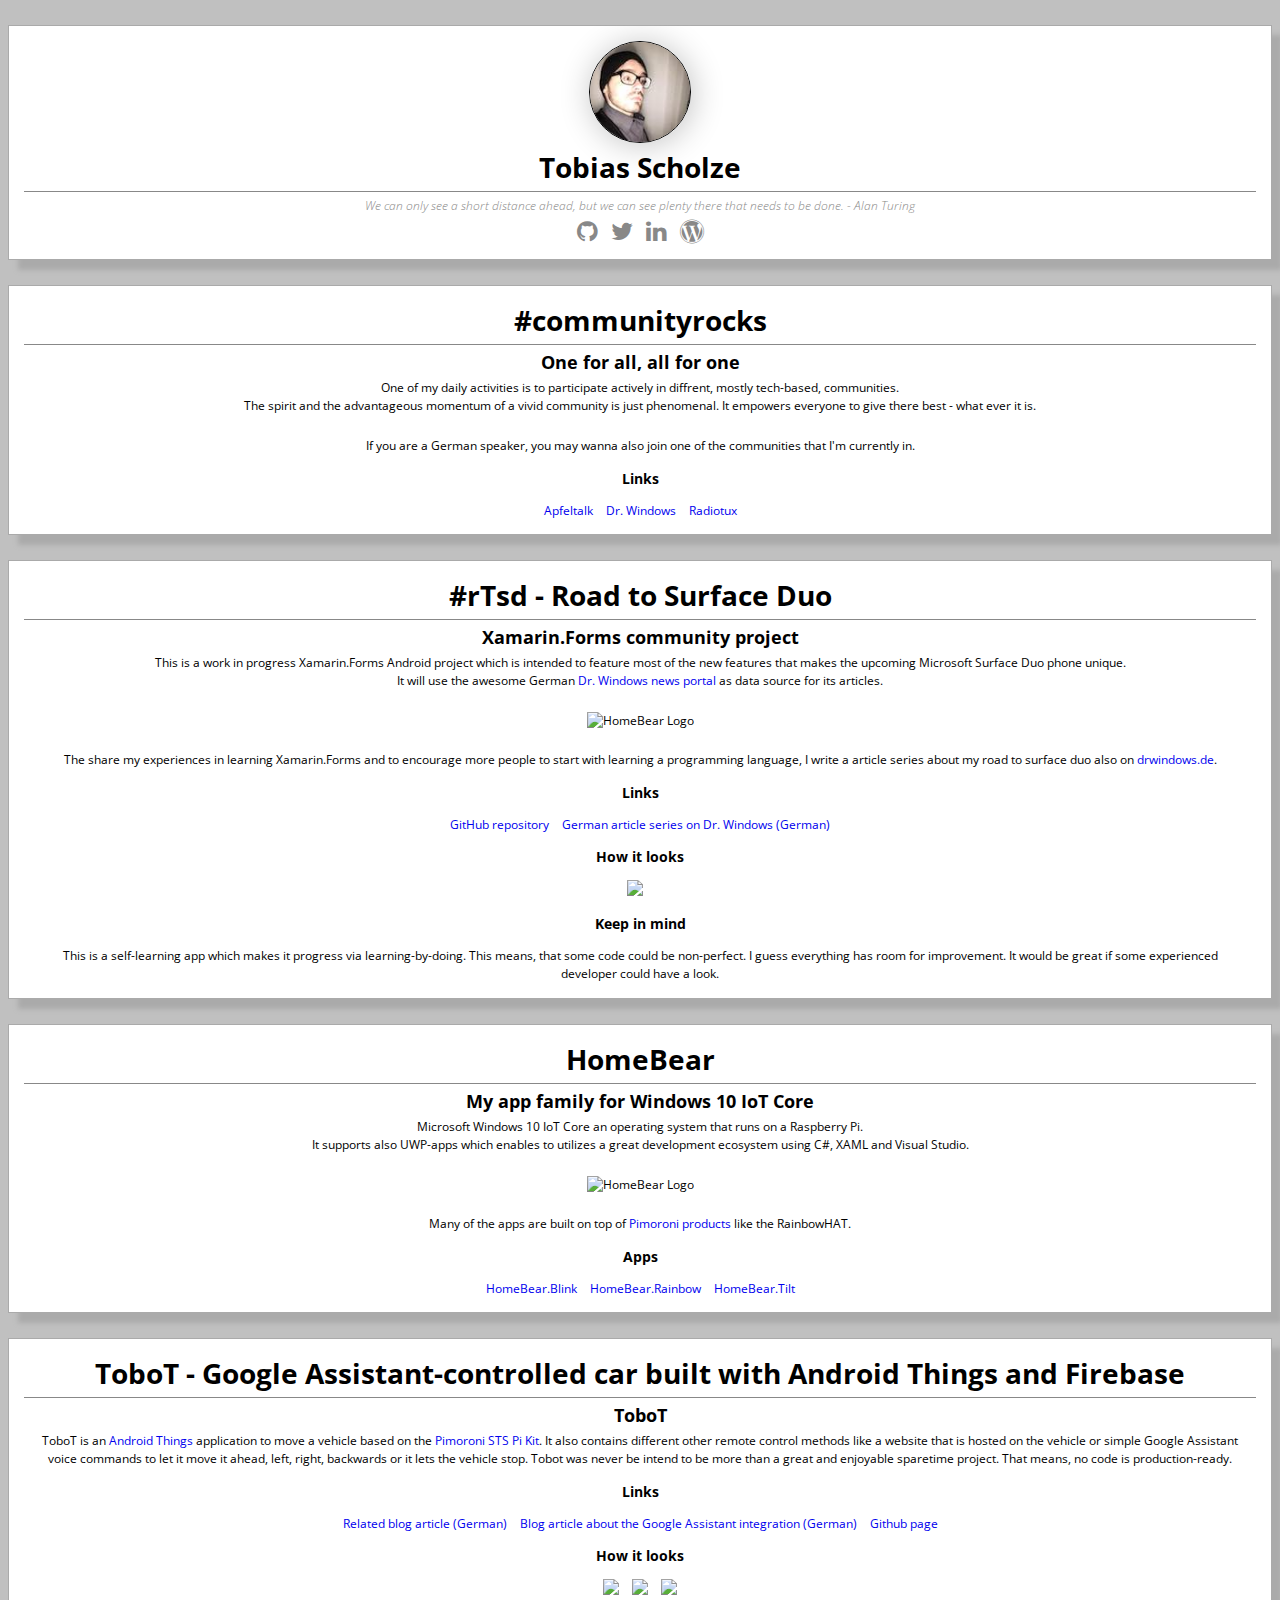
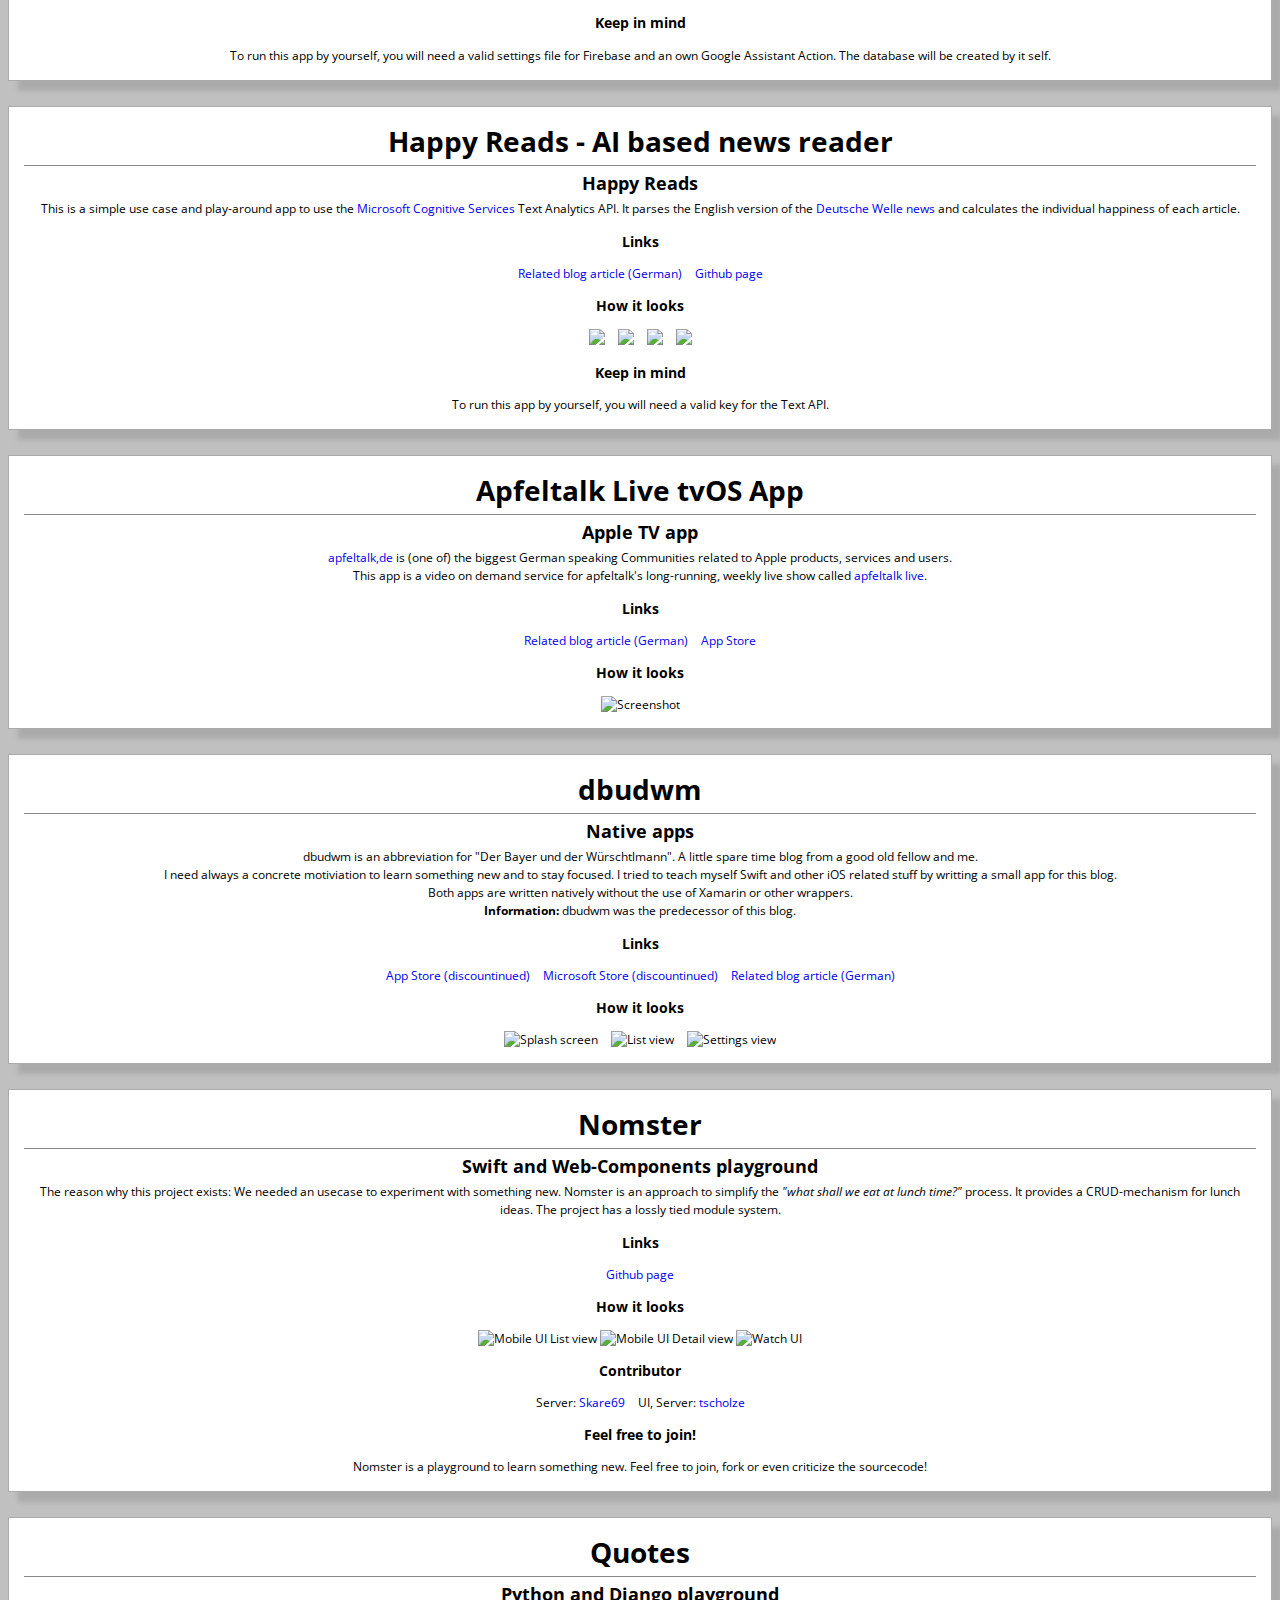
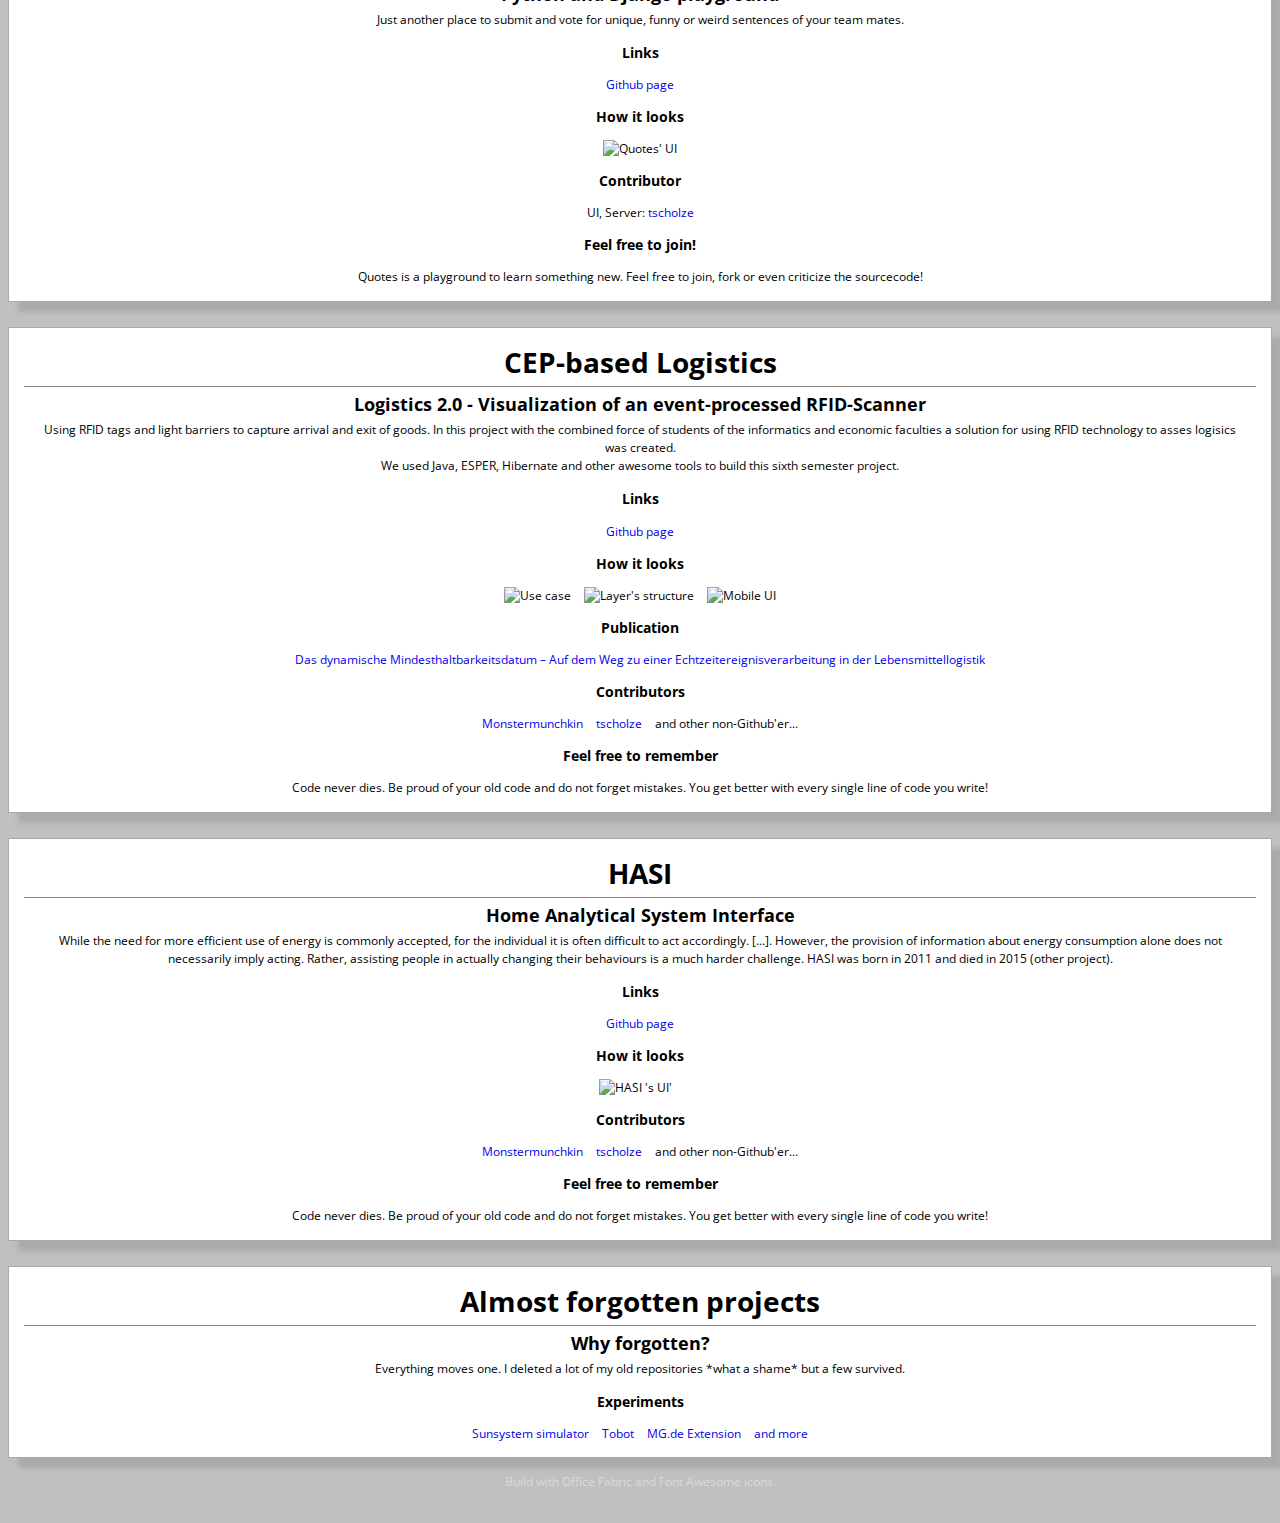
==== index.html @ fb3099be "Updated page with new projects" ====
<!DOCTYPE html>
<html lang="en">

<head>
	<meta charset="utf-8">
	<meta name="viewport" content="width=device-width">
	<meta name="description" content="Github landing page, Tobias Scholze">
	<meta name="author" content="Tobias Scholze">

	<link rel="stylesheet"
		href="https://static2.sharepointonline.com/files/fabric/office-ui-fabric-core/7.3.0/css/fabric.min.css">
	<link rel="stylesheet" href="css/font-awesome.min.css">
	<link rel="stylesheet" href="css/screen.css" />

	<title>Tobias Scholze</title>
</head>

<body>
	<div class="ms-Grid">
		<div class="ms-Grid-col ms-sm0 ms-md0 ms-lg2  ms-xl3 ms-xxl4"></div>

		<div class="ms-Grid-col ms-sm12 ms-md12 ms-lg8  ms-xl6  ms-xxl4 content-wrapper">
			<div class="card">
				<header>
					<img src="avatar.jpg" title="Tobias Scholze" alt="Tobias Scholze" />
					<h1>Tobias Scholze</h1>
					<p class="quote">We can only see a short distance ahead, but we can see plenty there that needs to
						be done. - Alan
						Turing</p>
				</header>

				<content>
					<ul>
						<li>
							<a target="_blank" href="https://github.com/tscholze" title="Github: tscholze"
								alt="Github: tscholze"><i class="fa fa-github fa-2x"></i></a>
						</li>
						<li>
							<a target="_blank" href="https://twitter.com/tobonaut" title="Twitter: @tobonaut"
								alt="Twitter: @tobonaut"><i class="fa fa-twitter fa-2x"></i></a>
						</li>
						<li>
							<a target="_blank" href="https://www.linkedin.com/in/tobias-scholze-4301b5187/"
								title="LinkedIn: Tobias Scholze" alt="Xing: Tobias Scholze"><i
									class="fa fa-linkedin fa-2x"></i></a>
						</li>
						<li>
							<a target="_blank" href="https://tscholze.uber.space" title="German Blog"
								alt="German Blog"><i class="fa fa-wordpress fa-2x"></i></a>
						</li>
					</ul>
				</content>
			</div>

			<div class="card">
				<header>
					<h1>#communityrocks</h1>
				</header>

				<content>
					<h2>One for all, all for one</h2>
					<p>One of my daily activities is to participate actively in diffrent, mostly tech-based,
						communities.</p>
					<p>The spirit and the advantageous momentum of a vivid community is just phenomenal. It empowers
						everyone to give
						there
						best - what ever it is.</p>
					<br />
					<p>If you are a German speaker, you may wanna also join one of the communities that I'm currently
						in.</p>

					<h3>Links</h3>
					<ul>
						<li>
							<a target="_blank" href="https://www.apfeltalk.de" title="Apfeltalk">Apfeltalk</a>
						</li>
						<li>
							<a target="_blank" href="http://drwindows.de" title="drwindows.de">Dr. Windows</a>
						</li>
						<li>
							<a target="_blank" href="http://radiotux.de" title="Radiotux">Radiotux</a>
						</li>
					</ul>
				</content>
			</div>

			<div class="card">
				<header>
					<h1>#rTsd - Road to Surface Duo</h1>
				</header>

				<content>
					<h2>Xamarin.Forms community project</h2>
					<p>This is a work in progress Xamarin.Forms Android project which is intended to feature most of the
						new features that makes the upcoming Microsoft Surface Duo phone unique.</p>
					<p>It will use the awesome German <a title="Dr. Windows" alt="Dr. Windows"
							href="https://www.drwindows.de/news/">Dr. Windows news portal</a> as data source for its
						articles.</p>
					<br />
					<center>
						<img src="https://github.com/tscholze/xamarin-road-to-surface-duo/raw/master/docs/logo-small.png"
							title="HomeBear Logo" width="200" />
					</center>
					<br />
					<p>The share my experiences in learning Xamarin.Forms and to encourage more people to start with
						learning a programming language, I write a article series about my road to surface duo also on
						<a title="Dr. Windows" alt="Dr. Windows"
							href="https://www.drwindows.de/news/?lang=de&s=rtsd&submit=">drwindows.de</a>.</p>

					<h3>Links</h3>
					<ul>
						<li>
							<a target="_blank" href="https://github.com/tscholze/xamarin-road-to-surface-duo"
								title="GitHub repository">GitHub repository</a>
						</li>
						<li>
							<a target="_blank" href="https://www.drwindows.de/news/?lang=de&s=rtsd&submit="
								title="German article series on Dr. Windows">German article series on Dr. Windows
								(German)</a>
						</li>
					</ul>


					<h3>How it looks</h3>
					<ul>
						<li>
							<a target="_blank"
								href="https://github.com/tscholze/xamarin-road-to-surface-duo/blob/master/docs/ui-app.png?raw=true">
								<img src="https://github.com/tscholze/xamarin-road-to-surface-duo/blob/master/docs/ui-app.png?raw=true"
									height="300px" />
							</a>
						</li>


						<h3>Keep in mind</h3>
						<p>This is a self-learning app which makes it progress via learning-by-doing. This means, that
							some code could be non-perfect. I guess everything has room for improvement. It would be
							great if some experienced developer could have a look.</p>
				</content>
			</div>

			<div class="card">
				<header>
					<h1>HomeBear</h1>
				</header>

				<content>
					<h2>My app family for Windows 10 IoT Core</h2>
					<p>Microsoft Windows 10 IoT Core an operating system that runs on a Raspberry Pi.</p>
					<p>It supports also UWP-apps which enables to utilizes a great development ecosystem using C#, XAML
						and Visual Studio.</p>
					<br />
					<center>
						<img src="https://github.com/tscholze/dotnet-iot-homebear-blinkt/raw/master/docs/header.png"
							title="HomeBear Logo" width="200" />
					</center>
					<br />
					<p>Many of the apps are built on top of <a target="_blank" href="https://shop.pimoroni.com/"
							title="Pimoroni">Pimoroni products</a> like the RainbowHAT.</p>

					<h3>Apps</h3>
					<ul>
						<li>
							<a target="_blank" href="https://github.com/tscholze/dotnet-iot-homebear-blinkt"
								title="HomeBear.Blink">HomeBear.Blink</a>
						</li>
						<li>
							<a target="_blank" href="https://github.com/tscholze/dotnet-iot-homebear-rainbow"
								title="HomeBear.Rainbow">HomeBear.Rainbow</a>
						</li>
						<li>
							<a target="_blank" href="https://github.com/tscholze/dotnet-iot-homebear-tilt"
								title="HomeBear.Tilt">HomeBear.Tilt</a>
						</li>
					</ul>
				</content>
			</div>


			<div class="card">
				<header>
					<h1>ToboT - Google Assistant-controlled car built with Android Things and Firebase
					</h1>
				</header>

				<content>
					<h2>ToboT</h2>
					<p>ToboT is an <a title="Developer page" href="https://developer.android.com/things/">Android
							Things</a>
						application to move a vehicle based on the <a href="https://shop.pimoroni.de/products/sts-pi"
							title="STS Pi">Pimoroni
							STS Pi Kit</a>.
						It also contains different other remote control methods like a website that is hosted on the
						vehicle or simple
						Google Assistant voice commands to let it move it ahead, left, right, backwards or it lets the
						vehicle stop.
						Tobot was never be intend to be more than a great and enjoyable sparetime project. That means,
						no code is
						production-ready.

						<h3>Links</h3>
						<ul>
							<li>
								<a target="_blank"
									href="https://tscholze.uber.space/2018/04/04/android-things-der-anfang-von-tobot/"
									title="German Blog post">Related
									blog article (German)</a>
							</li>
							<li>
								<a target="_blank"
									href="https://tscholze.uber.space/2018/05/03/google-assistant-firebase-function-database-fahrtrichtung-von-tobot-via-stimme-steuern/"
									title="Blog article about the Google Assistant integration">Blog article about the
									Google Assistant
									integration (German)</a>
							</li>
							<li>
								<a target="_blank" href="https://github.com/tscholze/java-android-things-tobot"
									title="Github page">Github page</a>
							</li>
						</ul>

						<h3>How it looks</h3>
						<ul>
							<li>
								<a target="_blank"
									href="https://github.com/tscholze/java-android-things-tobot/blob/master/docs/website.jpg?raw=true">
									<img src="https://github.com/tscholze/java-android-things-tobot/blob/master/docs/website.jpg?raw=true"
										height="300px" />
								</a>
							</li>

							<li>
								<a target="_blank"
									href="https://raw.githubusercontent.com/tscholze/java-android-things-tobot/master/docs/flow.png">
									<img src="https://raw.githubusercontent.com/tscholze/java-android-things-tobot/master/docs/flow.png"
										height="300px" />
								</a>
							</li>
							<li>
								<a target="_blank"
									href="https://tscholze.uber.space/wp-content/uploads/2018/04/img_2531.jpg">
									<img src="https://tscholze.uber.space/wp-content/uploads/2018/04/img_2531.jpg"
										height="300px" />
								</a>
							</li>
						</ul>

						<h3>Keep in mind</h3>
						<p>To run this app by yourself, you will need a valid settings file for Firebase and an own
							Google Assistant
							Action. The database will be created by it self.</p>
				</content>
			</div>

			<div class="card">
				<header>
					<h1>Happy Reads - AI based news reader</h1>
				</header>

				<content>
					<h2>Happy Reads</h2>
					<p>This is a simple use case and play-around app to use the <a target="_blank"
							href="https://www.microsoft.com/cognitive-services/en-us/apis"
							title="Cognitive Services">Microsoft Cognitive Services</a> Text Analytics API. It parses
						the English version of
						the
						<a target="_blank" href="http://www.dw.com/en/top-stories/s-9097"
							title="Deutsche Welle">Deutsche Welle news</a>
						and
						calculates the individual happiness of each article.</p>

					<h3>Links</h3>
					<ul>
						<li>
							<a target="_blank"
								href="https://tscholze.uber.space/2017/01/22/happy-reads-eine-microsoft-cognitive-service-app-fur-gute-oder-schlechte-neuigkeiten/"
								title="German Blog post">Related blog article (German)</a>
						</li>
						<li>
							<a target="_blank" href="https://github.com/tscholze/swift-cognitive-services-happy-reads"
								title="Github page">Github
								page</a>
						</li>
					</ul>

					<h3>How it looks</h3>
					<ul>
						<li>
							<a target="_blank"
								href="https://raw.githubusercontent.com/tscholze/swift-cognitive-services-happy-reads/develop/docs/loading-scene.png">
								<img src="https://raw.githubusercontent.com/tscholze/swift-cognitive-services-happy-reads/develop/docs/loading-scene.png"
									height="300px" />
							</a>
						</li>

						<li>
							<a target="_blank"
								href="https://github.com/tscholze/swift-cognitive-services-happy-reads/blob/develop/docs/happy-scene.png?raw=true">
								<img src="https://github.com/tscholze/swift-cognitive-services-happy-reads/blob/develop/docs/happy-scene.png?raw=true"
									height="300px" />
							</a>
						</li>

						<li>
							<a target="_blank"
								href="https://github.com/tscholze/swift-cognitive-services-happy-reads/blob/develop/docs/unhappy-scene.png?raw=true">
								<img src="https://github.com/tscholze/swift-cognitive-services-happy-reads/blob/develop/docs/unhappy-scene.png?raw=true"
									height="300px" />
							</a>
						</li>
						<li>
							<a target="_blank"
								href="https://github.com/tscholze/swift-cognitive-services-happy-reads/blob/develop/docs/info-scene.png?raw=true">
								<img src="https://github.com/tscholze/swift-cognitive-services-happy-reads/blob/develop/docs/info-scene.png?raw=true"
									height="300px" />
							</a>
						</li>
					</ul>

					<h3>Keep in mind</h3>
					<p>To run this app by yourself, you will need a valid key for the Text API.</p>
				</content>
			</div>

			<div class="card">
				<header>
					<h1>Apfeltalk Live tvOS App</h1>
				</header>

				<content>
					<h2>Apple TV app</h2>
					<p><a target="_blank" href="http://apfeltalk.de" title="apfeltalk">apfeltalk,de</a> is (one of) the
						biggest German
						speaking
						Communities related to Apple products, services and users.</p>
					<p>This app is a video on demand service for apfeltalk's long-running, weekly live show called <a
							target="_blank" href="https://www.youtube.com/channel/UC7XqBsdIv5Yyjrq5JXLzwpw"
							title="apfeltalk live">apfeltalk live</a>.</p>

					<h3>Links</h3>
					<ul>
						<li>
							<a target="_blank"
								href="http://www.apfeltalk.de/magazin/2016/02/24/in-eigener-sache-apfeltalk-ist-nun-auch-auf-dem-apple-tv-zu-hause/"
								title="Related blog article (German)">Related blog article (German)</a>
						</li>
						<li>
							<a target="_blank"
								href="https://itunes.apple.com/de/app/der-bayer-und-der-wurschtlmann/id1052855779?l=en&mt=8"
								title="tvOS App Store">App Store</a>
						</li>
					</ul>

					<h3>How it looks</h3>
					<ul>
						<li>
							<img src="http://www.apfeltalk.de/magazin/wp-content/uploads/2016/02/Simulator-Screen-Shot-24.02.2016-19.14.41-590x332.png?w=300"
								title="Screenshot" alt="Screenshot" />
						</li>
					</ul>
				</content>
			</div>

			<div class="card">
				<header>
					<h1>dbudwm</h1>
				</header>

				<content>
					<h2>Native apps</h2>
					<p>dbudwm is an abbreviation for "Der Bayer und der Würschtlmann". A little spare time blog from a
						good old fellow
						and
						me.</p>
					<p>I need always a concrete motiviation to learn something new and to stay focused. I tried to teach
						myself Swift
						and other
						iOS related stuff by writting a small app for this blog.</p>
					<p>Both apps are written natively without the use of Xamarin or other wrappers.</p>
					<p><strong>Information:</strong> dbudwm was the predecessor of this blog.</p>

					<h3>Links</h3>
					<ul>
						<li>
							<a target="_blank"
								href="https://itunes.apple.com/de/app/der-bayer-und-der-wurschtlmann/id1052855779?l=en&mt=8"
								title="iOS App Store">App Store (discountinued)</a>
						</li>
						<li>
							<a target="_blank"
								href="https://www.microsoft.com/de-de/store/apps/der-bayer-und-der-wurschtlmann/9nblggh5vwjx"
								title="Microsoft Store">Microsoft Store (discountinued)</a>
						</li>
						<li>
							<a target="_blank"
								href="https://tscholze.uber.space/2016/01/16/die-bayer-und-der-wurschtlmann-app-ist-nun-verfugbar/"
								title="Related blog article (German)">Related blog article (German)</a>
						</li>
					</ul>

					<h3>How it looks</h3>
					<ul>
						<li>
							<img src="http://tscholze.uber.space/wp-content/uploads/2016/01/iphone-6-splash.png?w=169"
								title="Splash screen" alt="Splash screen" />
						</li>
						<li>
							<img src="http://tscholze.uber.space/wp-content/uploads/2016/01/iphone-6-list.png?w=169"
								title="List view" alt="List view" />
						</li>
						<li>
							<img src="http://tscholze.uber.space/wp-content/uploads/2016/01/iphone-6-settings.png?w=169"
								title="Settings view" alt="Settings view" />
						</li>
					</ul>
				</content>
			</div>

			<div class="card">
				<header>
					<h1>Nomster</h1>
				</header>

				<content>
					<h2>Swift and Web-Components playground</h2>
					<p>The reason why this project exists: We needed an usecase to experiment with something new.
						Nomster is an
						approach to
						simplify the <em>"what shall we eat at lunch time?"</em> process. It provides a CRUD-mechanism
						for lunch ideas.
						The
						project has a lossly tied module system.</p>

					<h3>Links</h3>
					<ul>
						<li><a target="_blank" href="https://tscholze.github.com/nomster-parent"
								title="Github page">Github page</a></li>
					</ul>

					<h3>How it looks</h3>
					<ul>
						<li>
							<img src="https://raw.githubusercontent.com/tscholze/nomster-ios/master/docs/v0-list.png"
								title="Mobile UI List view" alt="Mobile UI List view" />
							<img src="https://raw.githubusercontent.com/tscholze/nomster-ios/master/docs/v0-detail.png"
								title="Mobile UI Detail view" alt="Mobile UI Detail view" />
							<img src="https://raw.githubusercontent.com/tscholze/nomster-ios/master/docs/v0-watch-notification.png"
								title="Watch UI" alt="Watch UI" class="small" />
						</li>
					</ul>

					<h3>Contributor</h3>
					<ul>
						<li>Server: <a target="_blank" href="https://skare69.github.io" title="Skare69">Skare69</a></li>
						<li>UI, Server: <a target="_blank" href="https://tscholze.github.io"
								title="tscholze">tscholze</a></li>
					</ul>

					<h3>Feel free to join!</h3>
					<p>Nomster is a playground to learn something new. Feel free to join, fork or even criticize the
						sourcecode!</p>
				</content>
			</div>

			<div class="card">
				<header>
					<h1>Quotes</h1>
				</header>

				<content>
					<h2>Python and Django playground</h2>
					<p>Just another place to submit and vote for unique, funny or weird sentences of your team mates.
					</p>

					<h3>Links</h3>
					<ul>
						<li><a target="_blank" href="https://github.com/tscholze/py-django-quotes"
								title="Github page">Github page</a></li>
					</ul>

					<h3>How it looks</h3>
					<ul>
						<li>
							<img src="https://raw.githubusercontent.com/tscholze/py-django-quotes/master/docs/quotes-site.png"
								title="Quotes' UI" alt="Quotes' UI" />
						</li>
					</ul>

					<h3>Contributor</h3>
					<ul>
						<li>UI, Server: <a target="_blank" href="https://tscholze.github.io"
								title="tscholze">tscholze</a></li>
					</ul>

					<h3>Feel free to join!</h3>
					<p>Quotes is a playground to learn something new. Feel free to join, fork or even criticize the
						sourcecode!</p>
				</content>
			</div>

			<div class="card">
				<header>
					<h1>CEP-based Logistics</h1>
				</header>

				<content>
					<h2>Logistics 2.0 - Visualization of an event-processed RFID-Scanner</h2>
					<p>
						Using RFID tags and light barriers to capture arrival and exit of goods. In this project with
						the combined force
						of students
						of the informatics and economic faculties a solution for using RFID technology to asses logisics
						was created.
					</p>

					<p>
						We used Java, ESPER, Hibernate and other awesome tools to build this sixth semester project.
					</p>

					<h3>Links</h3>
					<ul>
						<li>
							<a target="_blank" href="https://github.com/tscholze/java-logistics-rfid-cep-ui"
								title="Github page">Github page</a>
						</li>
					</ul>

					<h3>How it looks</h3>
					<ul>
						<li><img src="https://raw.githubusercontent.com/tscholze/java-logistics-rfid-cep-ui/master/doc/screenshots/poster-1.png"
								title="Use case" alt="Use case" /></li>
						<li><img src="https://raw.githubusercontent.com/tscholze/java-logistics-rfid-cep-ui/master/doc/screenshots/poster-2.png"
								title="Layer's structure" alt="Layer's structure" /></li>
						<li>
							<img src="https://raw.githubusercontent.com/tscholze/java-logistics-rfid-cep-ui/master/doc/screenshots/mobile-ui-1.png"
								title="Mobile UI" alt="Mobile UI" /></li>
					</ul>

					<h3>Publication</h3>
					<ul>
						<li><a target="_blank "
								href="http://www.btw-2013.de/proceedings/Das%20dynamische%20Mindesthaltbarkeitsdatum%20%20Auf%20dem%20Weg%20zu%20einer%20Echtzeitereignisverarbeitung%20in%20der%20Lebensmittellogistik.pdf ">Das
								dynamische Mindesthaltbarkeitsdatum – Auf dem Weg zu einer Echtzeitereignisverarbeitung
								in der
								Lebensmittellogistik</a></li>
					</ul>

					<h3>Contributors</h3>
					<ul>
						<li><a target="_blank " href="https://github.com/monstermunchkin "
								title="Monstermunchkin ">Monstermunchkin</a></li>
						<li><a target="_blank " href="https://tscholze.github.io " title="tscholze ">tscholze</a></li>
						<li>and other non-Github'er...</li>
					</ul>

					<h3>Feel free to remember</h3>
					<p>Code never dies. Be proud of your old code and do not forget mistakes. You get better with every
						single line of
						code
						you write!</p>
				</content>
			</div>

			<div class="card ">
				<header>
					<h1>HASI</h1>
				</header>

				<content>
					<h2>Home Analytical System Interface</h2>
					<p>
						While the need for more efficient use of energy is commonly accepted, for the individual it is
						often difficult to
						act accordingly.
						[...]. However, the provision of information about energy consumption alone does not necessarily
						imply acting.
						Rather,
						assisting people in actually changing their behaviours is a much harder challenge. HASI was born
						in 2011 and died
						in
						2015 (other project).
					</p>

					<h3>Links</h3>
					<ul>
						<li><a target="_blank "
								href="https://github.com/tscholze/python-hasi-home-analytical-system-interface" title="Github
											 page ">Github
								page</a></li>
					</ul>

					<h3>How it looks</h3>
					<ul>
						<li>
							<img src="https://github.com/tscholze/py-hasi-home-analytical-system-interface/blob/master/documentation/screenshots/screenshot-smartphone-tablet-ui.png?raw=true
											 " title="HASI 's UI' " alt="HASI 's UI' " />
						</li>

						<h3>Contributors</h3>
						<ul>
							<li><a target="_blank " href="https://github.com/monstermunchkin "
									title="Monstermunchkin ">Monstermunchkin</a></li>
							<li><a target="_blank " href="https://tscholze.github.io " title="tscholze ">tscholze</a>
							</li>
							<li>and other non-Github'er...</li>
						</ul>

						<h3>Feel free to remember</h3>
						<p>Code never dies. Be proud of your old code and do not forget mistakes. You get better with
							every single line
							of code
							you write!</p>
				</content>
			</div>


			<div class="card ">
				<header>
					<h1>Almost forgotten projects</h1>
				</header>

				<content>
					<h2>Why forgotten?</h2>
					<p>Everything moves one. I deleted a lot of my old repositories *what a shame* but a few survived.
					</p>

					<h3>Experiments</h3>
					<ul>
						<li><a target="_blank " href="https://github.com/tscholze/ts-py-planet-sim " title="A planet system simulation written
											 in Python 2.x and VTK ">Sunsystem
								simulator</a></li>
						<li><a target="_blank " href="https://github.com/tscholze/ts-java-tobot "
								title="A simple IRC bot based on PircBot ">Tobot</li>
						<li><a target="_blank " href="https://github.com/tscholze/mg-chrome-extension " title="Fan-made and basic Google Chrome
											 extension to get the latest news of mobilegeeks.de ">MG.de
								Extension</li>
						<li><a target="_blank " href="https://github.com/tscholze?tab=repositories "
								title="Link to all my resposities ">and
								more</a></li>
					</ul>
				</content>
			</div>
		</div>

		<div class="ms-Grid-col ms-sm0 ms-md0 ms-lg2 ms-xl3 ms-xxl4"></div>
	</div>

	<footer>
		<p>Build with <a href="https://developer.microsoft.com/en-us/fabric">Office Fabric and <a
					href="http://fontawesome.io">Font
					Awesome</a> icons.</p>
	</footer>
</body>

</html>
---- css/screen.css ----
/* External imports */

@import url(http://fonts.googleapis.com/css?family=Open+Sans:300italic,300);

/* Global styles */

html, body
{
	height: 100%;
	background: #c0c0c0;
	font-family: 'Open Sans', sans-serif;
}

header, footer, content
{
	text-align: center;
}

h1, h2, ul, p
{
	margin: 0px;
	padding: 0px;
}

h1, h2
{
  	padding-bottom: 5px;
}

h1
{
	font-size: 1.75em;
	border-bottom: 1px solid #888888;
}

h2 
{
	padding-top: 5px;
}

li
{
	list-style: none;
	display: inline;
	margin-right: 10px;
}

a:hover
{
	font-weight: 600;
}

li:last-child
{
	margin-right: 0px;
}
	
header img
{
	border: 1px solid #000000;
	border-radius: 50%;
	width: 100px;
	height: 100px;
	box-shadow: 2px 2px 32px #c3c3c3;
}

content
{
	font-size: 0.75rem;
}

content p
{
	text-align: center;
	padding-left: 10px;
	padding-right: 10px;
	line-height: 1.5;
}

content ul li img
{
	height: 150px;
}

footer
{
	height: 50px;
	margin-top: 15px;
	font-size: 0.75em;
	color: #dadada;
}

a
{
	text-decoration: none;
}

footer a
{
	color: inherit;
}

/* Custom classes */

content ul li img .small
{
	height: 75px;
}

.quote
{
	width: 75%;
	margin: 0 auto;
	padding: 5px;
	font-style: italic;
	font-size: 0.75rem;
	color:  #888888;
	font-weight: 300;
}	

.card
{
	background: #ffffff;
	padding: 15px;
	margin-top: 25px;
	box-shadow: 10px 10px 5px #aaa;
	border: #aaa 1px solid;
}

/* Overriding font-awesome styles */

.fa
{
	color: #888888;
}

.fa:hover
{
	color: #888888;
	text-shadow: 1px 1px 1px #888888;
}
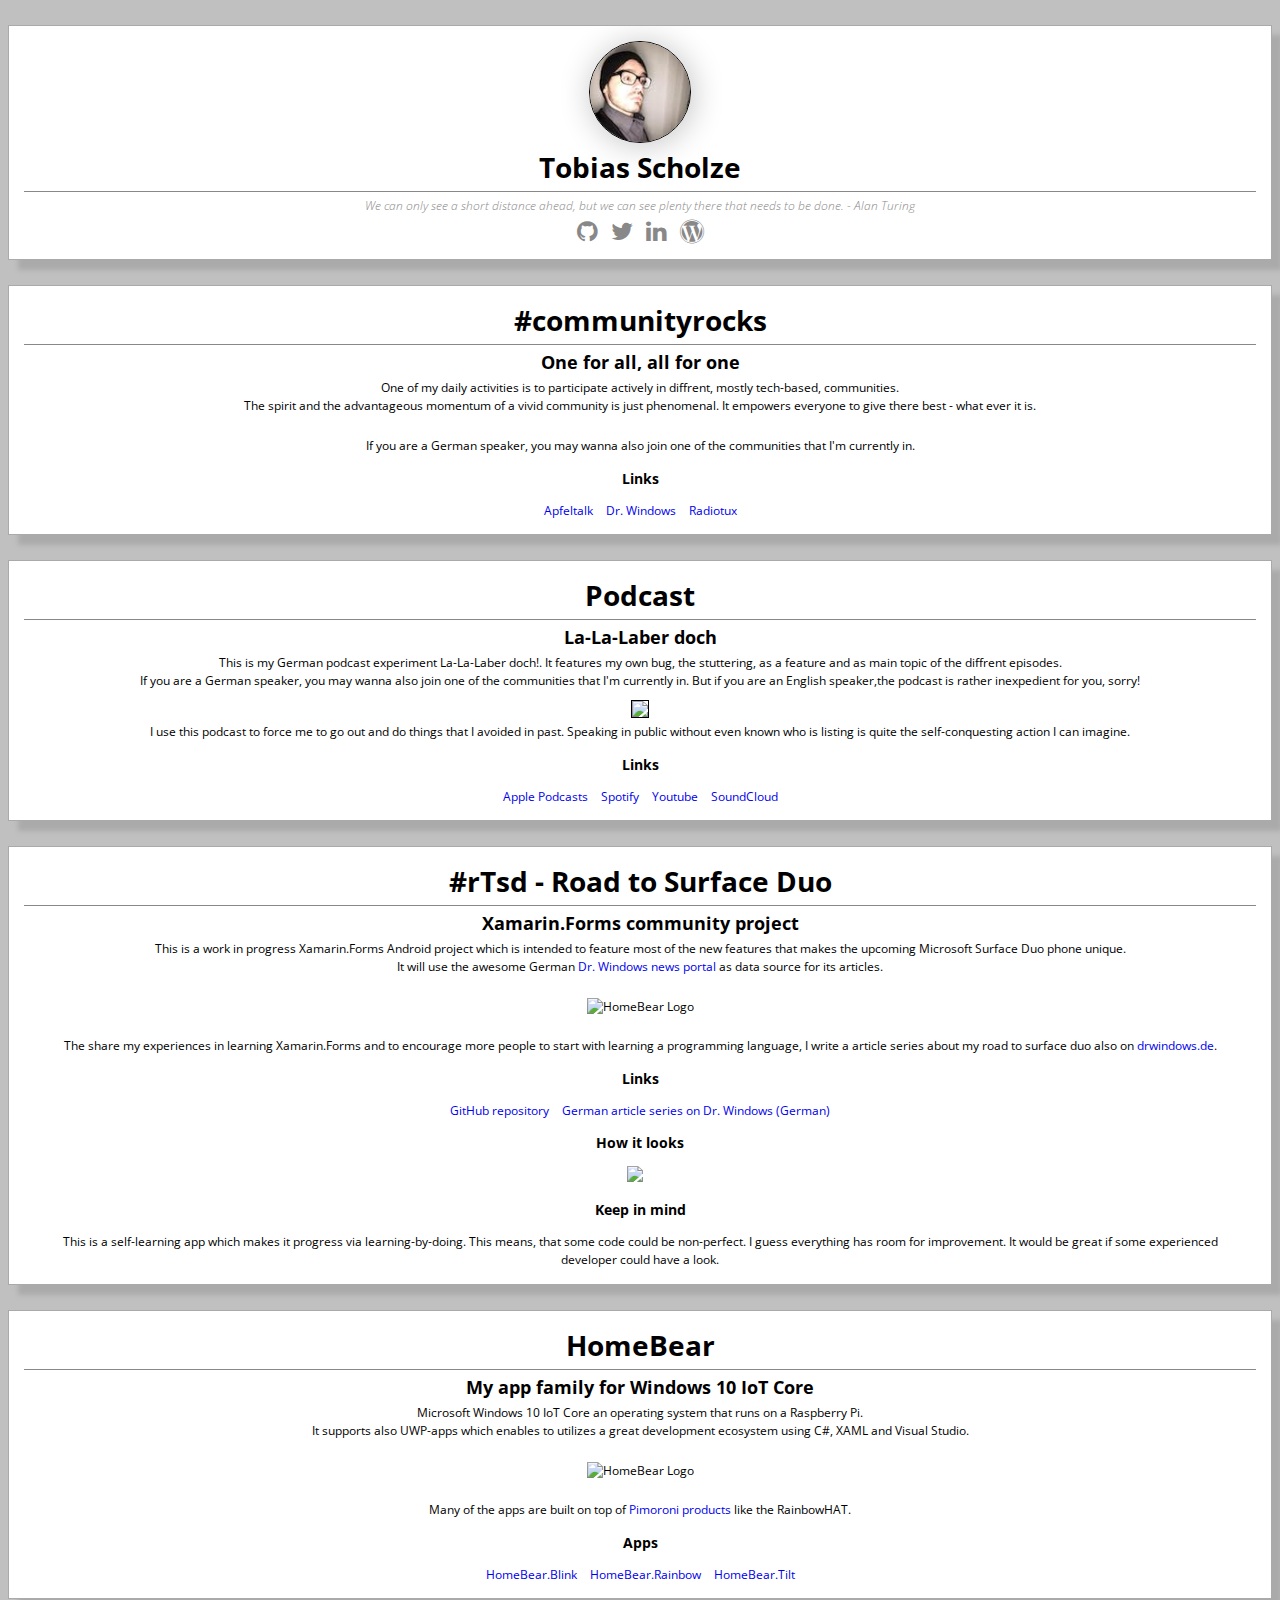
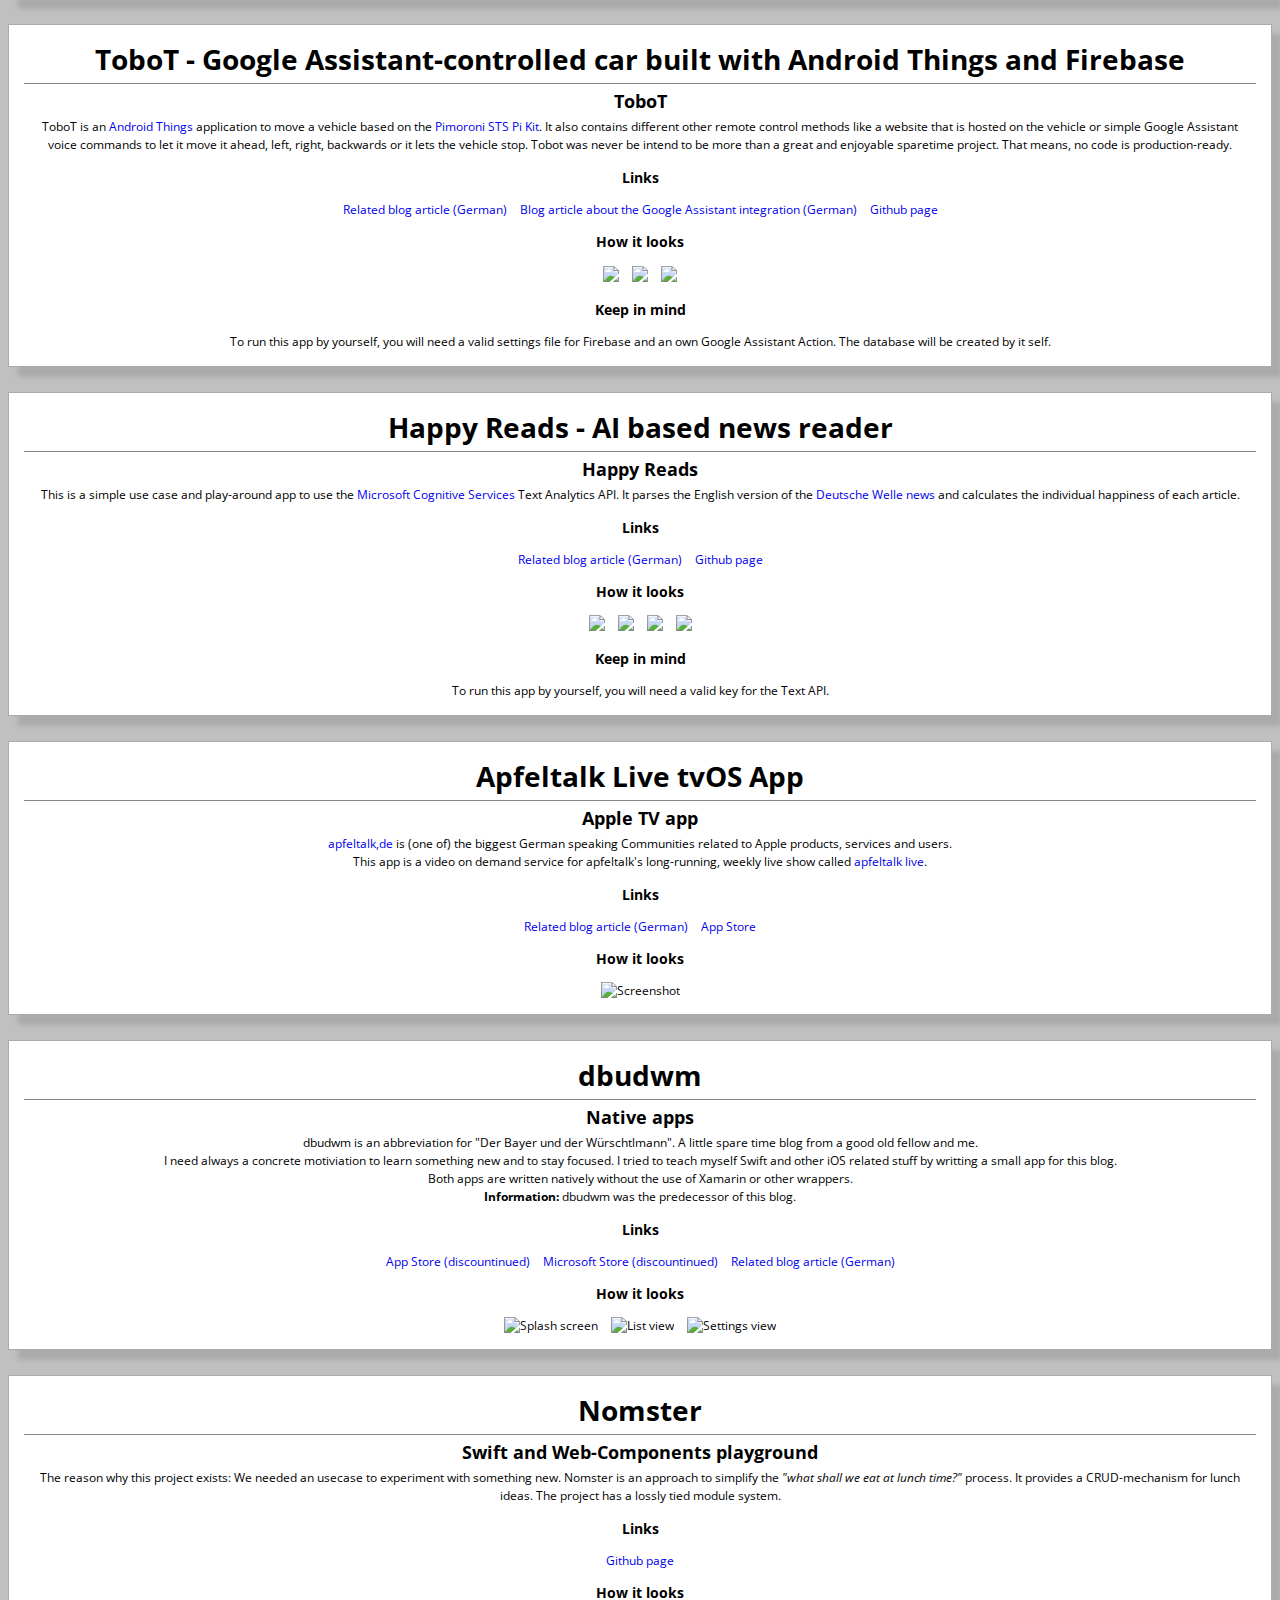
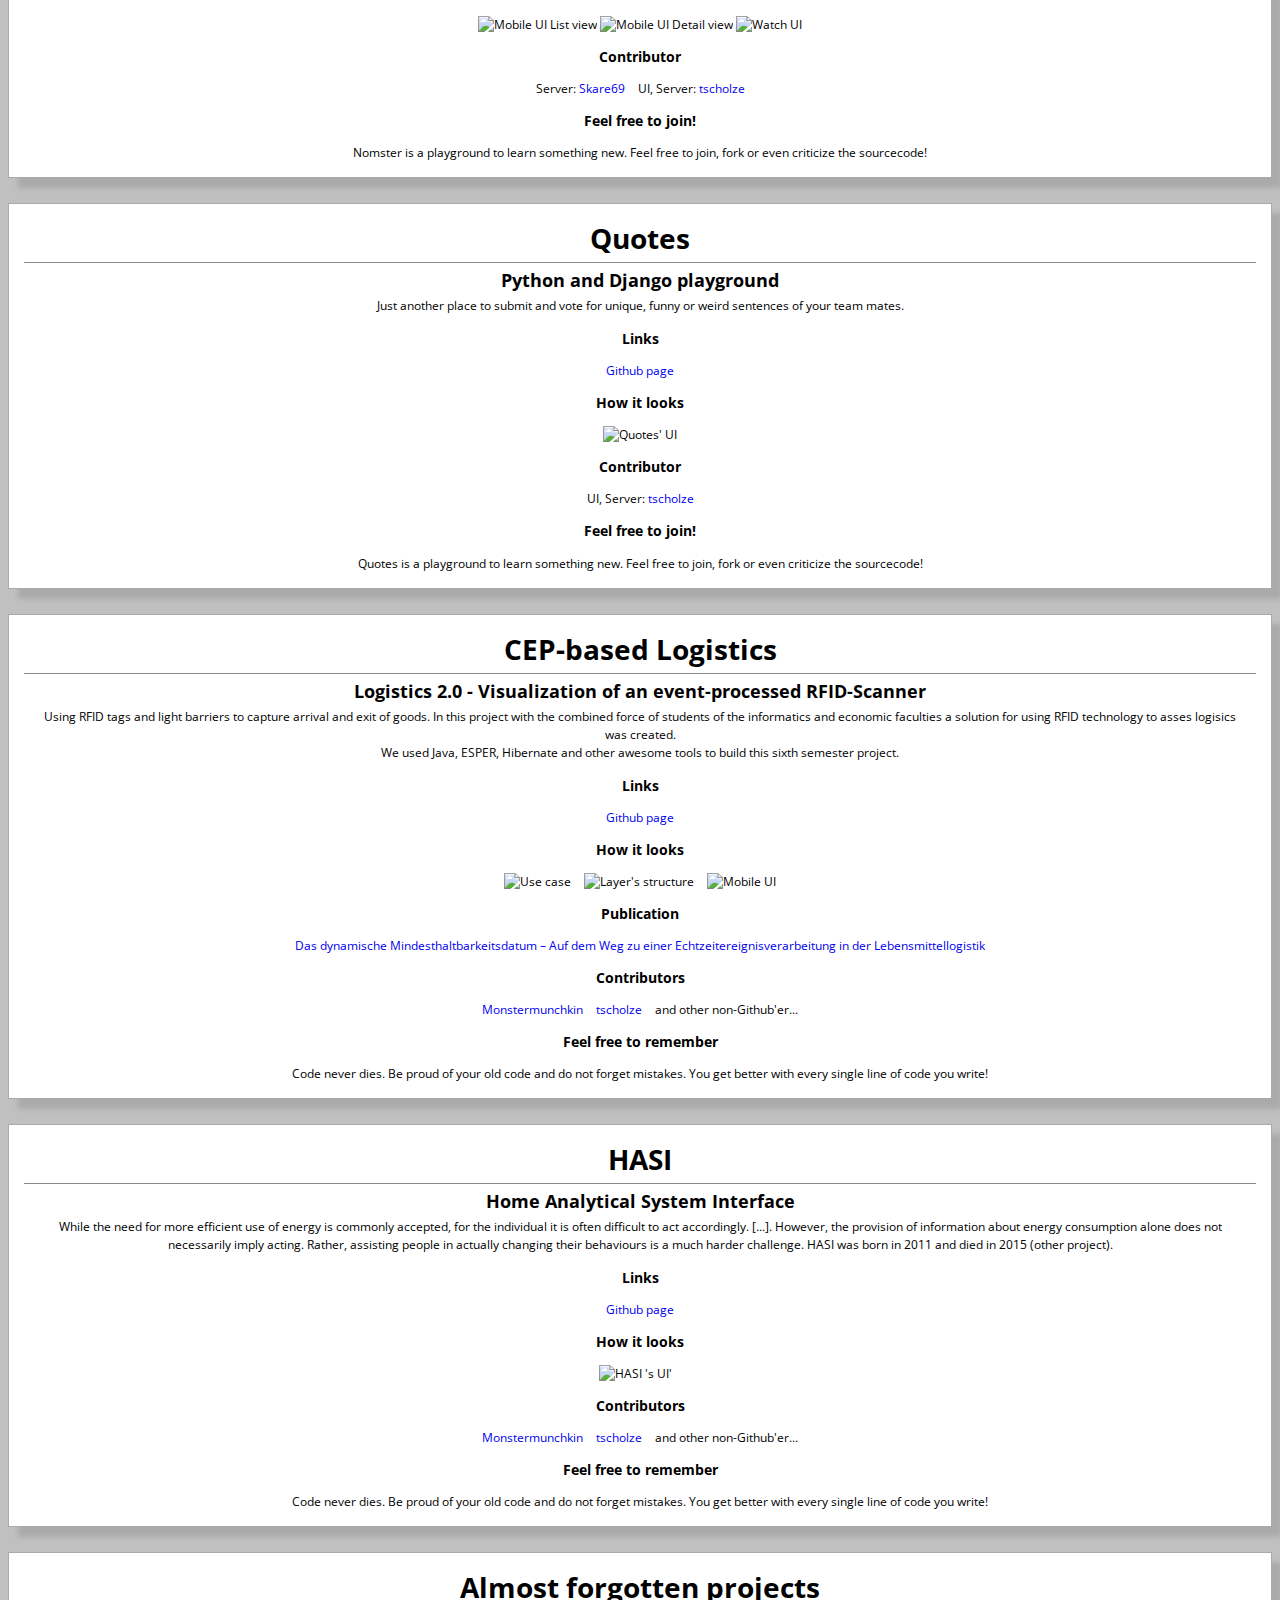
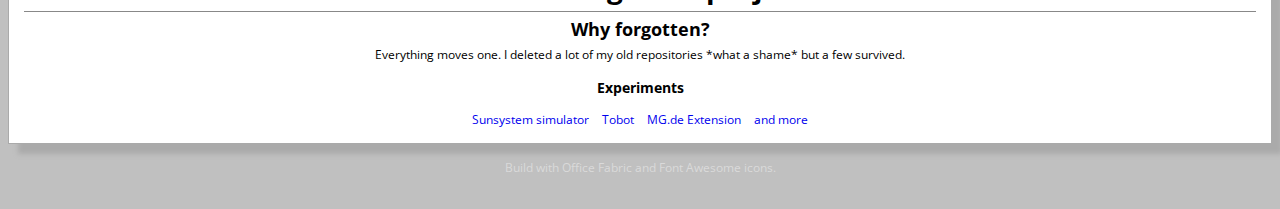
==== commit de594521: "Added podcast card" ====
--- a/index.html
+++ b/index.html
@@ -79,6 +79,59 @@
 						</li>
 						<li>
 							<a target="_blank" href="http://radiotux.de" title="Radiotux">Radiotux</a>
+						</li>
+					</ul>
+				</content>
+			</div>
+
+			<div class="card">
+				<header>
+					<h1>Podcast</h1>
+				</header>
+
+				<content>
+					<h2>La-La-Laber doch</h2>
+					<p>This is my German podcast experiment La-La-Laber doch!. It features my own bug, the stuttering,
+						as a feature and as main topic of the diffrent episodes.</p>
+					<p>If you are a German speaker, you may wanna also join one of the communities that I'm currently
+						in. But if you are an English speaker,the podcast is rather inexpedient for you, sorry!</p>
+
+					<p>
+						<a href="https://tscholze.github.io/podcast-la-la-laber-doch/logo.png">
+							<img style="height: 125px; border: 1px solid black; margin-top: 10px;"
+								src="https://tscholze.github.io/podcast-la-la-laber-doch/logo.png" />
+						</a>
+					</p>
+
+					<p>I use this podcast to force me to go out and do things that I avoided in past. Speaking in public
+						without even known who is listing is quite the self-conquesting action I can imagine.</p>
+
+					<h3>Links</h3>
+					<ul>
+						<li>
+							<a target="_blank" href="https://www.apple.com/de/itunes/podcasts/discover/"
+								title="Apple Podcast (ausstehend)" alt="Apple Podcast (ausstehend)">
+								Apple Podcasts
+							</a>
+						</li>
+						<li>
+							<a target="_blank"
+								href="https://open.spotify.com/show/3hUYNpxstwHZkH1uFDvehV?si=bHcpPMs2Sr6PIbPvfEu4dw"
+								title="Spotify Podcast" alt="Spotify Podcast">
+								Spotify
+							</a>
+						</li>
+						<li>
+							<a target="_blank"
+								href="https://www.youtube.com/playlist?list=PLpRS4ME9G-4cIHEW1G-lCmPVOTCOEEtZi"
+								title="Youtube Playlist zum Podcast" alt="Youtube Playlist zum Podcast">
+								Youtube
+							</a>
+						</li>
+						<li>
+							<a target="_blank" href="https://soundcloud.com/user-886564691" title="SoundCloud Seite"
+								alt="SoundCloud Seite">
+								SoundCloud</a>
 						</li>
 					</ul>
 				</content>
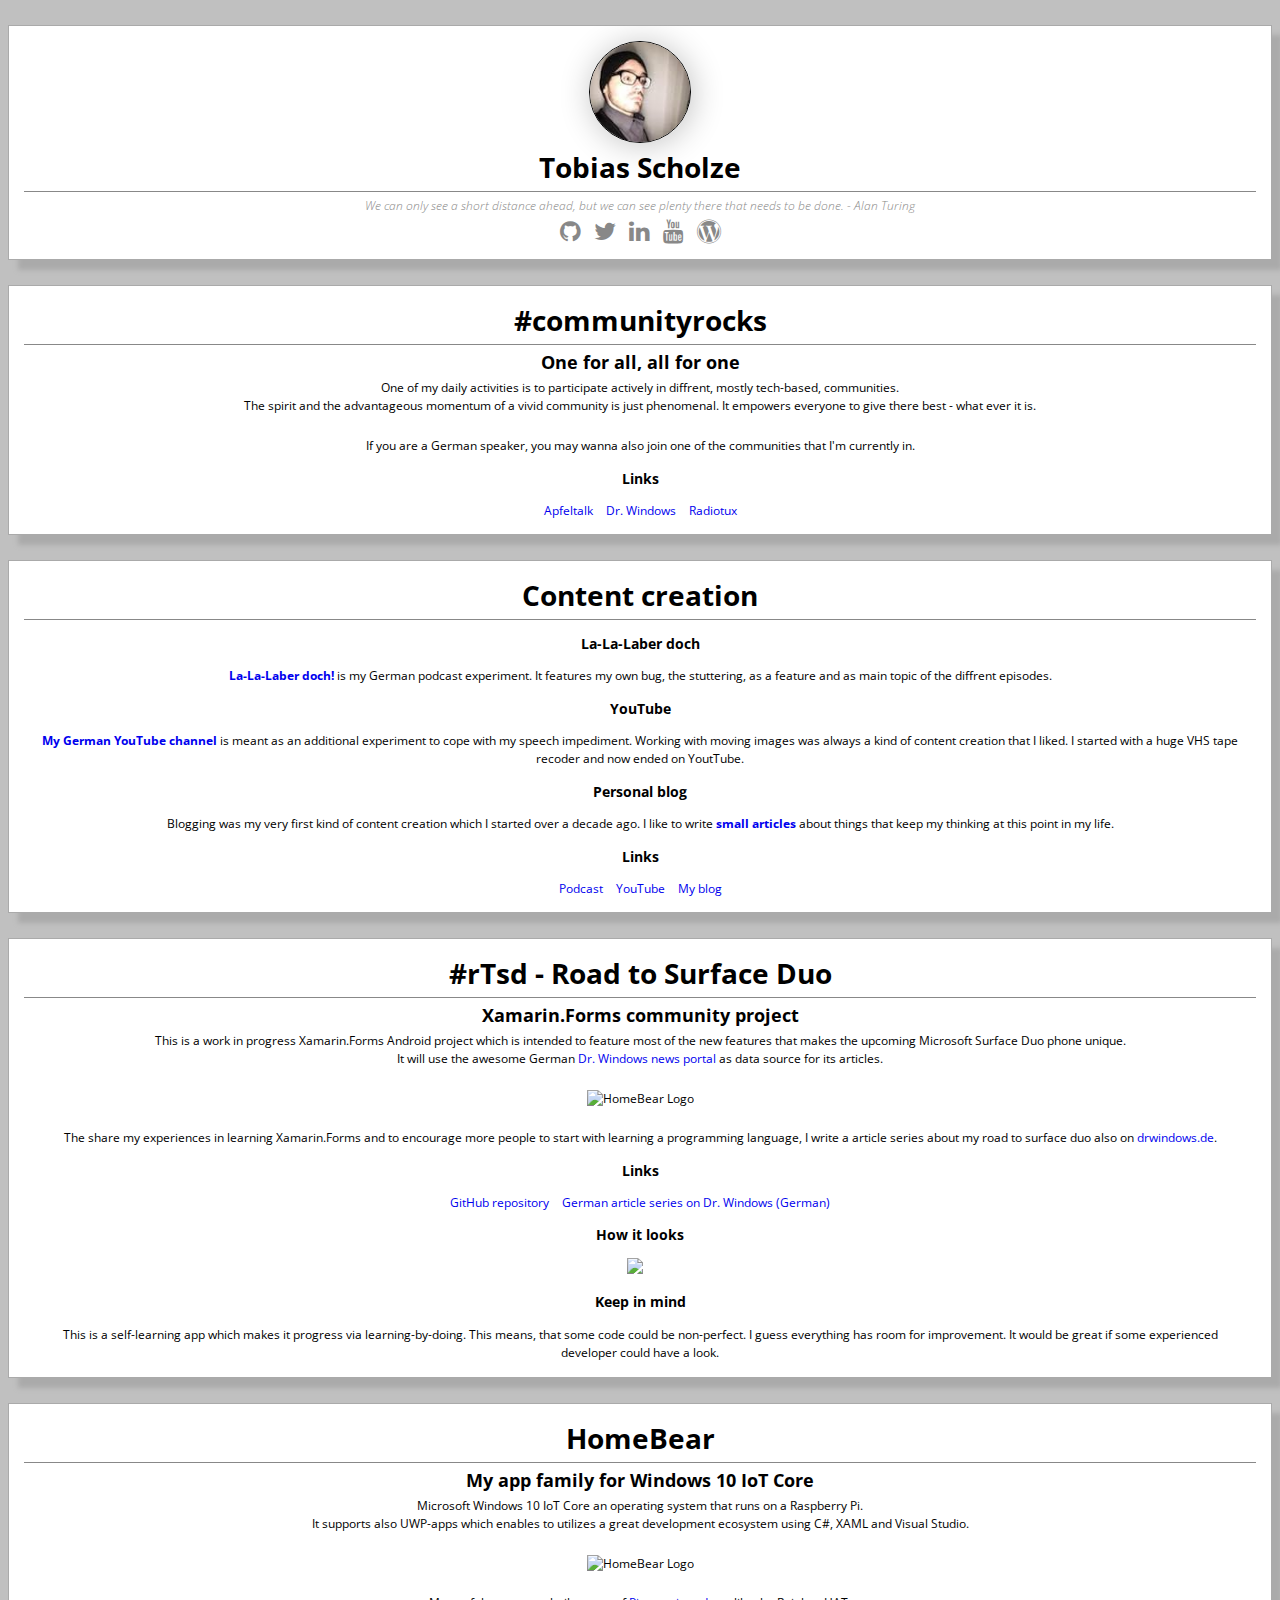
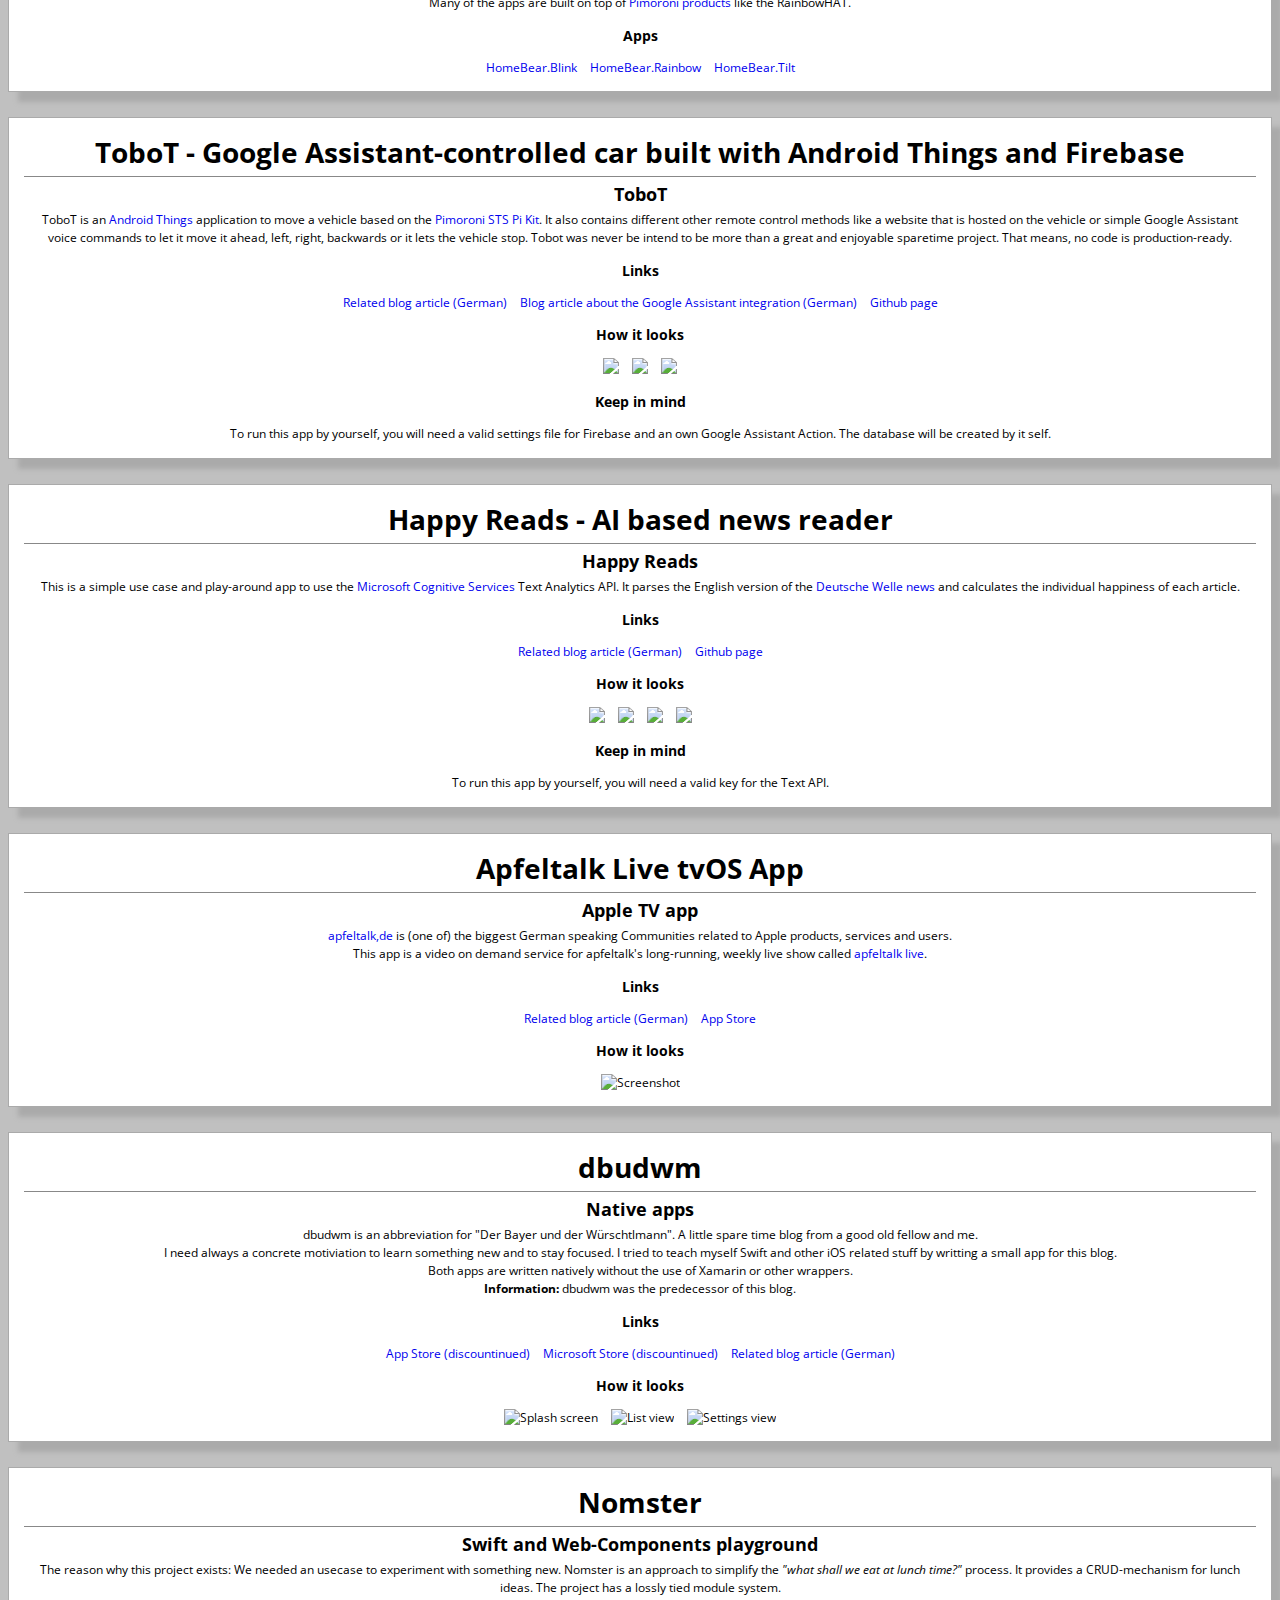
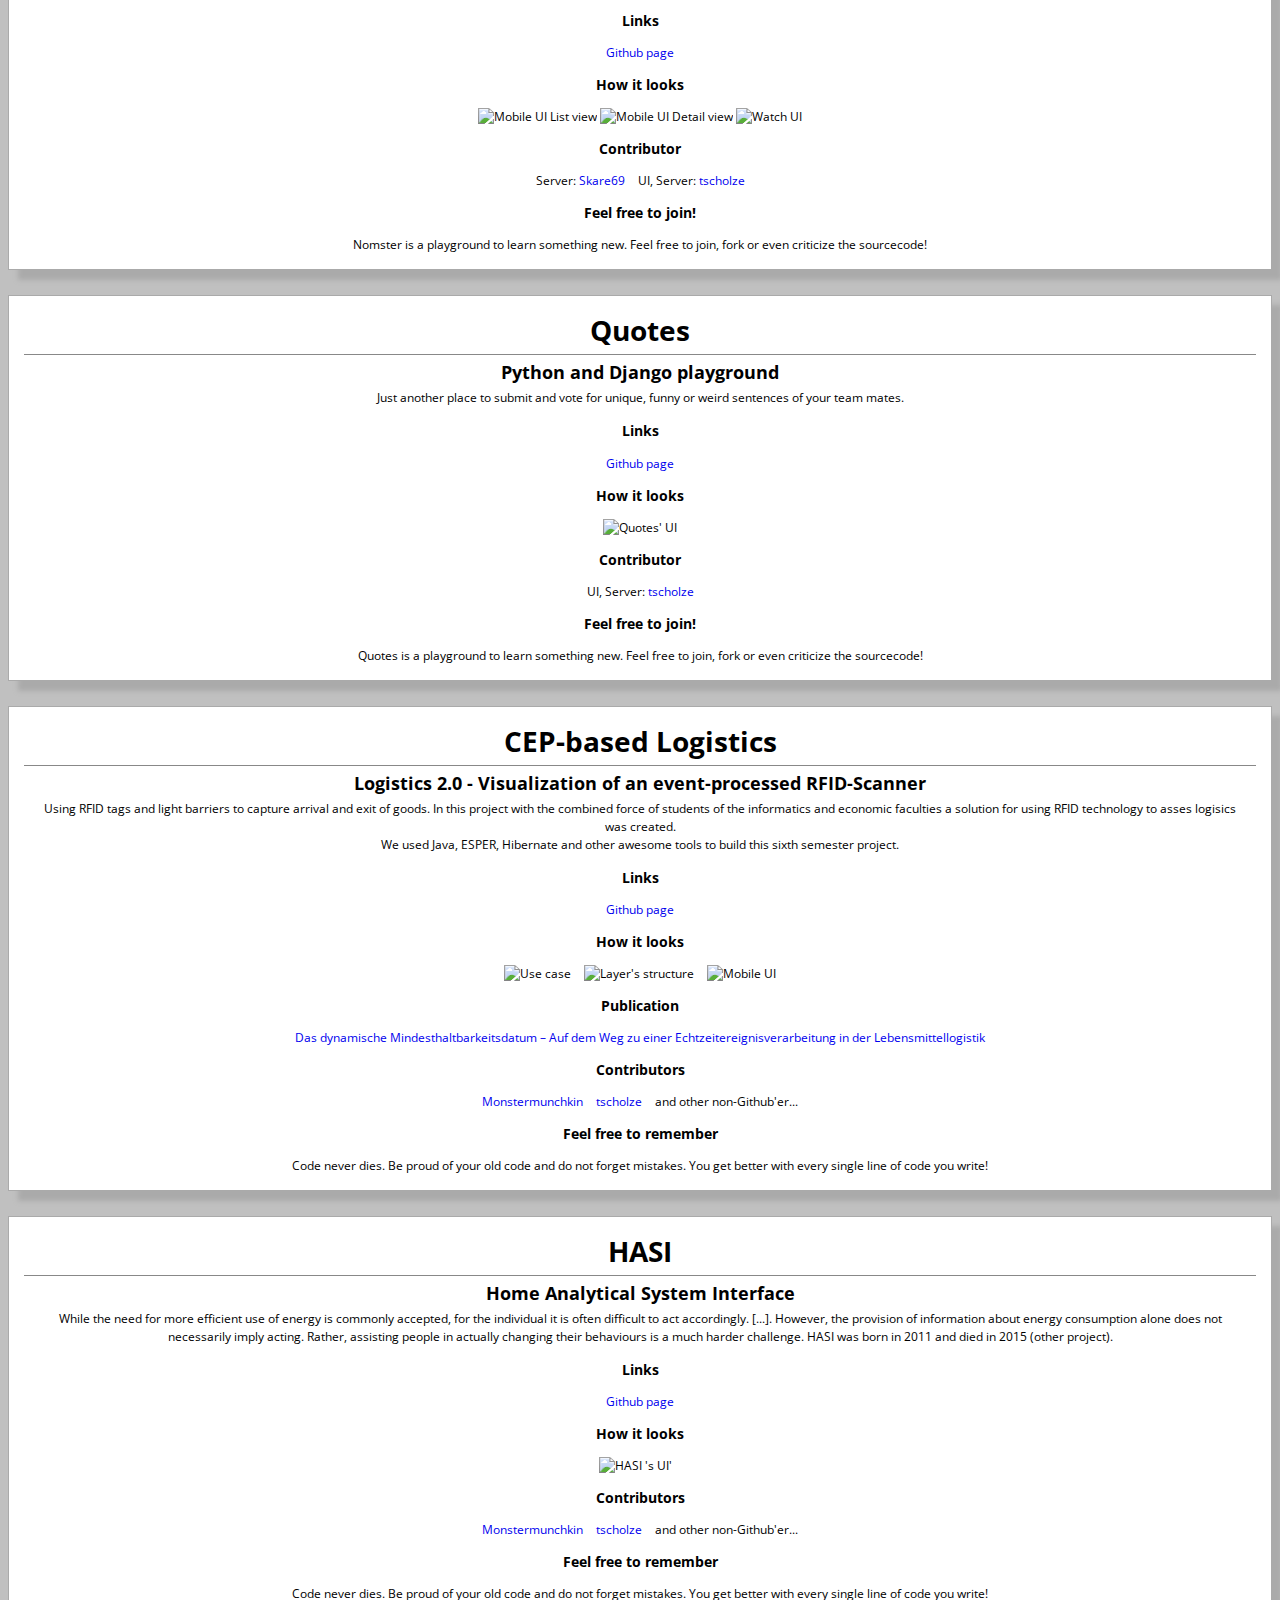
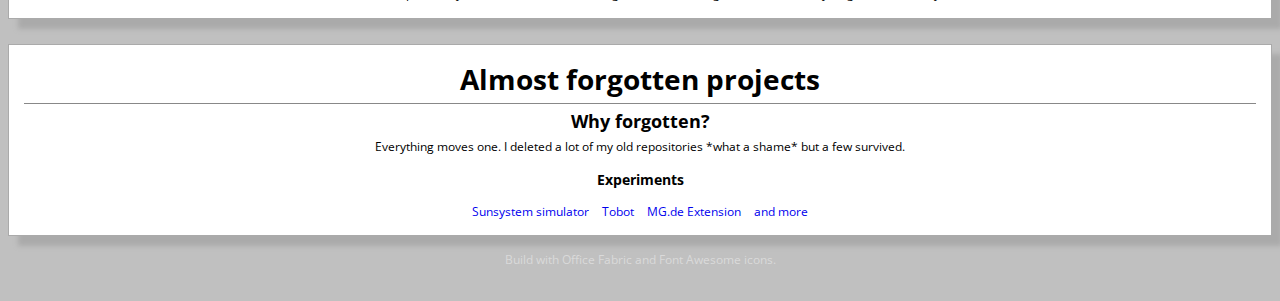
==== commit dfae46c6: "Simplified content creation section" ====
--- a/index.html
+++ b/index.html
@@ -2,707 +2,568 @@
 <html lang="en">
 
 <head>
-	<meta charset="utf-8">
-	<meta name="viewport" content="width=device-width">
-	<meta name="description" content="Github landing page, Tobias Scholze">
-	<meta name="author" content="Tobias Scholze">
-
-	<link rel="stylesheet"
-		href="https://static2.sharepointonline.com/files/fabric/office-ui-fabric-core/7.3.0/css/fabric.min.css">
-	<link rel="stylesheet" href="css/font-awesome.min.css">
-	<link rel="stylesheet" href="css/screen.css" />
-
-	<title>Tobias Scholze</title>
+    <meta charset="utf-8">
+    <meta name="viewport" content="width=device-width">
+    <meta name="description" content="Github landing page, Tobias Scholze">
+    <meta name="author" content="Tobias Scholze">
+
+    <link rel="stylesheet" href="https://static2.sharepointonline.com/files/fabric/office-ui-fabric-core/7.3.0/css/fabric.min.css">
+    <link rel="stylesheet" href="css/font-awesome.min.css">
+    <link rel="stylesheet" href="css/screen.css" />
+
+    <title>Tobias Scholze</title>
 </head>
 
 <body>
-	<div class="ms-Grid">
-		<div class="ms-Grid-col ms-sm0 ms-md0 ms-lg2  ms-xl3 ms-xxl4"></div>
-
-		<div class="ms-Grid-col ms-sm12 ms-md12 ms-lg8  ms-xl6  ms-xxl4 content-wrapper">
-			<div class="card">
-				<header>
-					<img src="avatar.jpg" title="Tobias Scholze" alt="Tobias Scholze" />
-					<h1>Tobias Scholze</h1>
-					<p class="quote">We can only see a short distance ahead, but we can see plenty there that needs to
-						be done. - Alan
-						Turing</p>
-				</header>
-
-				<content>
-					<ul>
-						<li>
-							<a target="_blank" href="https://github.com/tscholze" title="Github: tscholze"
-								alt="Github: tscholze"><i class="fa fa-github fa-2x"></i></a>
-						</li>
-						<li>
-							<a target="_blank" href="https://twitter.com/tobonaut" title="Twitter: @tobonaut"
-								alt="Twitter: @tobonaut"><i class="fa fa-twitter fa-2x"></i></a>
-						</li>
-						<li>
-							<a target="_blank" href="https://www.linkedin.com/in/tobias-scholze-4301b5187/"
-								title="LinkedIn: Tobias Scholze" alt="Xing: Tobias Scholze"><i
+    <div class="ms-Grid">
+        <div class="ms-Grid-col ms-sm0 ms-md0 ms-lg2  ms-xl3 ms-xxl4"></div>
+
+        <div class="ms-Grid-col ms-sm12 ms-md12 ms-lg8  ms-xl6  ms-xxl4 content-wrapper">
+            <div class="card">
+                <header>
+                    <img src="images/avatar.jpg" title="Tobias Scholze" alt="Tobias Scholze" />
+                    <h1>Tobias Scholze</h1>
+                    <p class="quote">We can only see a short distance ahead, but we can see plenty there that needs to be done. - Alan Turing
+                    </p>
+                </header>
+
+                <content>
+                    <ul>
+                        <li>
+                            <a target="_blank" href="https://github.com/tscholze" title="Github: tscholze" alt="Github: tscholze"><i class="fa fa-github fa-2x"></i></a>
+                        </li>
+                        <li>
+                            <a target="_blank" href="https://twitter.com/tobonaut" title="Twitter: @tobonaut" alt="Twitter: @tobonaut"><i class="fa fa-twitter fa-2x"></i></a>
+                        </li>
+                        <li>
+                            <a target="_blank" href="https://www.linkedin.com/in/tobias-scholze-4301b5187/" title="LinkedIn: Tobias Scholze" alt="Xing: Tobias Scholze"><i
 									class="fa fa-linkedin fa-2x"></i></a>
-						</li>
-						<li>
-							<a target="_blank" href="https://tscholze.uber.space" title="German Blog"
-								alt="German Blog"><i class="fa fa-wordpress fa-2x"></i></a>
-						</li>
-					</ul>
-				</content>
-			</div>
-
-			<div class="card">
-				<header>
-					<h1>#communityrocks</h1>
-				</header>
-
-				<content>
-					<h2>One for all, all for one</h2>
-					<p>One of my daily activities is to participate actively in diffrent, mostly tech-based,
-						communities.</p>
-					<p>The spirit and the advantageous momentum of a vivid community is just phenomenal. It empowers
-						everyone to give
-						there
-						best - what ever it is.</p>
-					<br />
-					<p>If you are a German speaker, you may wanna also join one of the communities that I'm currently
-						in.</p>
-
-					<h3>Links</h3>
-					<ul>
-						<li>
-							<a target="_blank" href="https://www.apfeltalk.de" title="Apfeltalk">Apfeltalk</a>
-						</li>
-						<li>
-							<a target="_blank" href="http://drwindows.de" title="drwindows.de">Dr. Windows</a>
-						</li>
-						<li>
-							<a target="_blank" href="http://radiotux.de" title="Radiotux">Radiotux</a>
-						</li>
-					</ul>
-				</content>
-			</div>
-
-			<div class="card">
-				<header>
-					<h1>Podcast</h1>
-				</header>
-
-				<content>
-					<h2>La-La-Laber doch</h2>
-					<p>This is my German podcast experiment La-La-Laber doch!. It features my own bug, the stuttering,
-						as a feature and as main topic of the diffrent episodes.</p>
-					<p>If you are a German speaker, you may wanna also join one of the communities that I'm currently
-						in. But if you are an English speaker,the podcast is rather inexpedient for you, sorry!</p>
-
-					<p>
-						<a href="https://tscholze.github.io/podcast-la-la-laber-doch/logo.png">
-							<img style="height: 125px; border: 1px solid black; margin-top: 10px;"
-								src="https://tscholze.github.io/podcast-la-la-laber-doch/logo.png" />
-						</a>
-					</p>
-
-					<p>I use this podcast to force me to go out and do things that I avoided in past. Speaking in public
-						without even known who is listing is quite the self-conquesting action I can imagine.</p>
-
-					<h3>Links</h3>
-					<ul>
-						<li>
-							<a target="_blank" href="https://www.apple.com/de/itunes/podcasts/discover/"
-								title="Apple Podcast (ausstehend)" alt="Apple Podcast (ausstehend)">
-								Apple Podcasts
-							</a>
-						</li>
-						<li>
-							<a target="_blank"
-								href="https://open.spotify.com/show/3hUYNpxstwHZkH1uFDvehV?si=bHcpPMs2Sr6PIbPvfEu4dw"
-								title="Spotify Podcast" alt="Spotify Podcast">
-								Spotify
-							</a>
-						</li>
-						<li>
-							<a target="_blank"
-								href="https://www.youtube.com/playlist?list=PLpRS4ME9G-4cIHEW1G-lCmPVOTCOEEtZi"
-								title="Youtube Playlist zum Podcast" alt="Youtube Playlist zum Podcast">
-								Youtube
-							</a>
-						</li>
-						<li>
-							<a target="_blank" href="https://soundcloud.com/user-886564691" title="SoundCloud Seite"
-								alt="SoundCloud Seite">
-								SoundCloud</a>
-						</li>
-					</ul>
-				</content>
-			</div>
-
-			<div class="card">
-				<header>
-					<h1>#rTsd - Road to Surface Duo</h1>
-				</header>
-
-				<content>
-					<h2>Xamarin.Forms community project</h2>
-					<p>This is a work in progress Xamarin.Forms Android project which is intended to feature most of the
-						new features that makes the upcoming Microsoft Surface Duo phone unique.</p>
-					<p>It will use the awesome German <a title="Dr. Windows" alt="Dr. Windows"
-							href="https://www.drwindows.de/news/">Dr. Windows news portal</a> as data source for its
-						articles.</p>
-					<br />
-					<center>
-						<img src="https://github.com/tscholze/xamarin-road-to-surface-duo/raw/master/docs/logo-small.png"
-							title="HomeBear Logo" width="200" />
-					</center>
-					<br />
-					<p>The share my experiences in learning Xamarin.Forms and to encourage more people to start with
-						learning a programming language, I write a article series about my road to surface duo also on
-						<a title="Dr. Windows" alt="Dr. Windows"
-							href="https://www.drwindows.de/news/?lang=de&s=rtsd&submit=">drwindows.de</a>.</p>
-
-					<h3>Links</h3>
-					<ul>
-						<li>
-							<a target="_blank" href="https://github.com/tscholze/xamarin-road-to-surface-duo"
-								title="GitHub repository">GitHub repository</a>
-						</li>
-						<li>
-							<a target="_blank" href="https://www.drwindows.de/news/?lang=de&s=rtsd&submit="
-								title="German article series on Dr. Windows">German article series on Dr. Windows
+                        </li>
+                        <li>
+                            <a target="_blank" href="https://www.youtube.com/user/TobiasScholze" title="YouTube" alt="YouTube"><i class="fa fa-youtube fa-2x"></i></a>
+                        </li>
+                        <li>
+                            <a target="_blank" href="https://tscholze.uber.space" title="German Blog" alt="German Blog"><i class="fa fa-wordpress fa-2x"></i></a>
+                        </li>
+                    </ul>
+                </content>
+            </div>
+
+            <div class="card">
+                <header>
+                    <h1>#communityrocks</h1>
+                </header>
+
+                <content>
+                    <h2>One for all, all for one</h2>
+                    <p>One of my daily activities is to participate actively in diffrent, mostly tech-based, communities.
+                    </p>
+                    <p>The spirit and the advantageous momentum of a vivid community is just phenomenal. It empowers everyone to give there best - what ever it is.</p>
+                    <br />
+                    <p>If you are a German speaker, you may wanna also join one of the communities that I'm currently in.
+                    </p>
+
+                    <h3>Links</h3>
+                    <ul>
+                        <li>
+                            <a target="_blank" href="https://www.apfeltalk.de" title="Apfeltalk">Apfeltalk</a>
+                        </li>
+                        <li>
+                            <a target="_blank" href="https://drwindows.de" title="drwindows.de">Dr. Windows</a>
+                        </li>
+                        <li>
+                            <a target="_blank" href="https://radiotux.de" title="Radiotux">Radiotux</a>
+                        </li>
+                    </ul>
+                </content>
+            </div>
+
+            <div class="card">
+                <header>
+                    <h1>Content creation</h1>
+                </header>
+
+                <content>
+                    <h3>La-La-Laber doch</h2>
+                        <p><strong><a href="https://tscholze.github.io/podcast-la-la-laber-doch/">La-La-Laber doch!</a></strong> is my German podcast experiment. It features my own bug, the stuttering, as a feature and as main topic of the diffrent episodes.</p>
+
+                        <h3>YouTube</h3>
+                        <p><strong><a href="https://www.youtube.com/user/TobiasScholze">My German
+								YouTube channel</a></strong> is meant as an additional experiment to cope with my speech impediment. Working with moving images was always a kind of content creation that I liked. I started with a huge VHS tape recoder and now ended on YoutTube.</p>
+
+                        <h3>Personal blog</h3>
+                        <p>Blogging was my very first kind of content creation which I started over a decade ago. I like to write <strong><a href="https://tscholze.uberspace.de">small articles</a></strong> about things that keep my thinking at this point
+                            in my life.</p>
+
+                        <h3>Links</h3>
+                        <ul>
+                            <li>
+                                <a target="_blank" href="https://tscholze.github.io/podcast-la-la-laber-doch/" title="Podcast Homepage" alt="Podcast Homepage">
+									Podcast
+								</a>
+                            </li>
+                            <li>
+                                <a target="_blank" href="https://www.youtube.com/user/TobiasScholze" title="YouTube Channel" alt="YouTube Channel">
+									YouTube
+								</a>
+                            </li>
+                            <li>
+                                <a target="_blank" href="https://tscholze.uberspace.de" title="My blog" alt="My blog">
+									My blog
+								</a>
+                            </li>
+                        </ul>
+                </content>
+            </div>
+
+            <div class="card">
+                <header>
+                    <h1>#rTsd - Road to Surface Duo</h1>
+                </header>
+
+                <content>
+                    <h2>Xamarin.Forms community project</h2>
+                    <p>This is a work in progress Xamarin.Forms Android project which is intended to feature most of the new features that makes the upcoming Microsoft Surface Duo phone unique.</p>
+                    <p>It will use the awesome German <a title="Dr. Windows" alt="Dr. Windows" href="https://www.drwindows.de/news/">Dr. Windows news portal</a> as data source for its articles.
+                    </p>
+                    <br />
+                    <center>
+                        <img src="https://github.com/tscholze/xamarin-road-to-surface-duo/raw/master/docs/logo-small.png" title="HomeBear Logo" width="200" />
+                    </center>
+                    <br />
+                    <p>The share my experiences in learning Xamarin.Forms and to encourage more people to start with learning a programming language, I write a article series about my road to surface duo also on
+                        <a title="Dr. Windows" alt="Dr. Windows" href="https://www.drwindows.de/news/?lang=de&s=rtsd&submit=">drwindows.de</a>.</p>
+
+                    <h3>Links</h3>
+                    <ul>
+                        <li>
+                            <a target="_blank" href="https://github.com/tscholze/xamarin-road-to-surface-duo" title="GitHub repository">GitHub repository</a>
+                        </li>
+                        <li>
+                            <a target="_blank" href="https://www.drwindows.de/news/?lang=de&s=rtsd&submit=" title="German article series on Dr. Windows">German article series on Dr. Windows
 								(German)</a>
-						</li>
-					</ul>
-
-
-					<h3>How it looks</h3>
-					<ul>
-						<li>
-							<a target="_blank"
-								href="https://github.com/tscholze/xamarin-road-to-surface-duo/blob/master/docs/ui-app.png?raw=true">
-								<img src="https://github.com/tscholze/xamarin-road-to-surface-duo/blob/master/docs/ui-app.png?raw=true"
-									height="300px" />
-							</a>
-						</li>
-
-
-						<h3>Keep in mind</h3>
-						<p>This is a self-learning app which makes it progress via learning-by-doing. This means, that
-							some code could be non-perfect. I guess everything has room for improvement. It would be
-							great if some experienced developer could have a look.</p>
-				</content>
-			</div>
-
-			<div class="card">
-				<header>
-					<h1>HomeBear</h1>
-				</header>
-
-				<content>
-					<h2>My app family for Windows 10 IoT Core</h2>
-					<p>Microsoft Windows 10 IoT Core an operating system that runs on a Raspberry Pi.</p>
-					<p>It supports also UWP-apps which enables to utilizes a great development ecosystem using C#, XAML
-						and Visual Studio.</p>
-					<br />
-					<center>
-						<img src="https://github.com/tscholze/dotnet-iot-homebear-blinkt/raw/master/docs/header.png"
-							title="HomeBear Logo" width="200" />
-					</center>
-					<br />
-					<p>Many of the apps are built on top of <a target="_blank" href="https://shop.pimoroni.com/"
-							title="Pimoroni">Pimoroni products</a> like the RainbowHAT.</p>
-
-					<h3>Apps</h3>
-					<ul>
-						<li>
-							<a target="_blank" href="https://github.com/tscholze/dotnet-iot-homebear-blinkt"
-								title="HomeBear.Blink">HomeBear.Blink</a>
-						</li>
-						<li>
-							<a target="_blank" href="https://github.com/tscholze/dotnet-iot-homebear-rainbow"
-								title="HomeBear.Rainbow">HomeBear.Rainbow</a>
-						</li>
-						<li>
-							<a target="_blank" href="https://github.com/tscholze/dotnet-iot-homebear-tilt"
-								title="HomeBear.Tilt">HomeBear.Tilt</a>
-						</li>
-					</ul>
-				</content>
-			</div>
-
-
-			<div class="card">
-				<header>
-					<h1>ToboT - Google Assistant-controlled car built with Android Things and Firebase
-					</h1>
-				</header>
-
-				<content>
-					<h2>ToboT</h2>
-					<p>ToboT is an <a title="Developer page" href="https://developer.android.com/things/">Android
-							Things</a>
-						application to move a vehicle based on the <a href="https://shop.pimoroni.de/products/sts-pi"
-							title="STS Pi">Pimoroni
-							STS Pi Kit</a>.
-						It also contains different other remote control methods like a website that is hosted on the
-						vehicle or simple
-						Google Assistant voice commands to let it move it ahead, left, right, backwards or it lets the
-						vehicle stop.
-						Tobot was never be intend to be more than a great and enjoyable sparetime project. That means,
-						no code is
-						production-ready.
-
-						<h3>Links</h3>
-						<ul>
-							<li>
-								<a target="_blank"
-									href="https://tscholze.uber.space/2018/04/04/android-things-der-anfang-von-tobot/"
-									title="German Blog post">Related
-									blog article (German)</a>
-							</li>
-							<li>
-								<a target="_blank"
-									href="https://tscholze.uber.space/2018/05/03/google-assistant-firebase-function-database-fahrtrichtung-von-tobot-via-stimme-steuern/"
-									title="Blog article about the Google Assistant integration">Blog article about the
-									Google Assistant
-									integration (German)</a>
-							</li>
-							<li>
-								<a target="_blank" href="https://github.com/tscholze/java-android-things-tobot"
-									title="Github page">Github page</a>
-							</li>
-						</ul>
-
-						<h3>How it looks</h3>
-						<ul>
-							<li>
-								<a target="_blank"
-									href="https://github.com/tscholze/java-android-things-tobot/blob/master/docs/website.jpg?raw=true">
-									<img src="https://github.com/tscholze/java-android-things-tobot/blob/master/docs/website.jpg?raw=true"
-										height="300px" />
-								</a>
-							</li>
-
-							<li>
-								<a target="_blank"
-									href="https://raw.githubusercontent.com/tscholze/java-android-things-tobot/master/docs/flow.png">
-									<img src="https://raw.githubusercontent.com/tscholze/java-android-things-tobot/master/docs/flow.png"
-										height="300px" />
-								</a>
-							</li>
-							<li>
-								<a target="_blank"
-									href="https://tscholze.uber.space/wp-content/uploads/2018/04/img_2531.jpg">
-									<img src="https://tscholze.uber.space/wp-content/uploads/2018/04/img_2531.jpg"
-										height="300px" />
-								</a>
-							</li>
-						</ul>
-
-						<h3>Keep in mind</h3>
-						<p>To run this app by yourself, you will need a valid settings file for Firebase and an own
-							Google Assistant
-							Action. The database will be created by it self.</p>
-				</content>
-			</div>
-
-			<div class="card">
-				<header>
-					<h1>Happy Reads - AI based news reader</h1>
-				</header>
-
-				<content>
-					<h2>Happy Reads</h2>
-					<p>This is a simple use case and play-around app to use the <a target="_blank"
-							href="https://www.microsoft.com/cognitive-services/en-us/apis"
-							title="Cognitive Services">Microsoft Cognitive Services</a> Text Analytics API. It parses
-						the English version of
-						the
-						<a target="_blank" href="http://www.dw.com/en/top-stories/s-9097"
-							title="Deutsche Welle">Deutsche Welle news</a>
-						and
-						calculates the individual happiness of each article.</p>
-
-					<h3>Links</h3>
-					<ul>
-						<li>
-							<a target="_blank"
-								href="https://tscholze.uber.space/2017/01/22/happy-reads-eine-microsoft-cognitive-service-app-fur-gute-oder-schlechte-neuigkeiten/"
-								title="German Blog post">Related blog article (German)</a>
-						</li>
-						<li>
-							<a target="_blank" href="https://github.com/tscholze/swift-cognitive-services-happy-reads"
-								title="Github page">Github
+                        </li>
+                    </ul>
+
+
+                    <h3>How it looks</h3>
+                    <ul>
+                        <li>
+                            <a target="_blank" href="https://github.com/tscholze/xamarin-road-to-surface-duo/blob/master/docs/ui-app.png?raw=true">
+                                <img src="https://github.com/tscholze/xamarin-road-to-surface-duo/blob/master/docs/ui-app.png?raw=true" height="300px" />
+                            </a>
+                        </li>
+
+
+                        <h3>Keep in mind</h3>
+                        <p>This is a self-learning app which makes it progress via learning-by-doing. This means, that some code could be non-perfect. I guess everything has room for improvement. It would be great if some experienced developer could have
+                            a look.</p>
+                </content>
+            </div>
+
+            <div class="card">
+                <header>
+                    <h1>HomeBear</h1>
+                </header>
+
+                <content>
+                    <h2>My app family for Windows 10 IoT Core</h2>
+                    <p>Microsoft Windows 10 IoT Core an operating system that runs on a Raspberry Pi.</p>
+                    <p>It supports also UWP-apps which enables to utilizes a great development ecosystem using C#, XAML and Visual Studio.</p>
+                    <br />
+                    <center>
+                        <img src="https://github.com/tscholze/dotnet-iot-homebear-blinkt/raw/master/docs/header.png" title="HomeBear Logo" width="200" />
+                    </center>
+                    <br />
+                    <p>Many of the apps are built on top of <a target="_blank" href="https://shop.pimoroni.com/" title="Pimoroni">Pimoroni products</a> like the RainbowHAT.</p>
+
+                    <h3>Apps</h3>
+                    <ul>
+                        <li>
+                            <a target="_blank" href="https://github.com/tscholze/dotnet-iot-homebear-blinkt" title="HomeBear.Blink">HomeBear.Blink</a>
+                        </li>
+                        <li>
+                            <a target="_blank" href="https://github.com/tscholze/dotnet-iot-homebear-rainbow" title="HomeBear.Rainbow">HomeBear.Rainbow</a>
+                        </li>
+                        <li>
+                            <a target="_blank" href="https://github.com/tscholze/dotnet-iot-homebear-tilt" title="HomeBear.Tilt">HomeBear.Tilt</a>
+                        </li>
+                    </ul>
+                </content>
+            </div>
+
+
+            <div class="card">
+                <header>
+                    <h1>ToboT - Google Assistant-controlled car built with Android Things and Firebase
+                    </h1>
+                </header>
+
+                <content>
+                    <h2>ToboT</h2>
+                    <p>ToboT is an <a title="Developer page" href="https://developer.android.com/things/">Android
+							Things</a> application to move a vehicle based on the <a href="https://shop.pimoroni.de/products/sts-pi" title="STS Pi">Pimoroni
+							STS Pi Kit</a>. It also contains different other remote control methods like a website that is hosted on the vehicle or simple Google Assistant voice commands to let it move it ahead, left, right, backwards or it lets the vehicle stop. Tobot was
+                        never be intend to be more than a great and enjoyable sparetime project. That means, no code is production-ready.
+
+                        <h3>Links</h3>
+                        <ul>
+                            <li>
+                                <a target="_blank" href="https://tscholze.uber.space/2018/04/04/android-things-der-anfang-von-tobot/" title="German Blog post">Related
+								blog article (German)</a>
+                            </li>
+                            <li>
+                                <a target="_blank" href="https://tscholze.uber.space/2018/05/03/google-assistant-firebase-function-database-fahrtrichtung-von-tobot-via-stimme-steuern/" title="Blog article about the Google Assistant integration">Blog article about the
+								Google Assistant
+								integration (German)</a>
+                            </li>
+                            <li>
+                                <a target="_blank" href="https://github.com/tscholze/java-android-things-tobot" title="Github page">Github page</a>
+                            </li>
+                        </ul>
+
+                        <h3>How it looks</h3>
+                        <ul>
+                            <li>
+                                <a target="_blank" href="https://github.com/tscholze/java-android-things-tobot/blob/master/docs/website.jpg?raw=true">
+                                    <img src="https://github.com/tscholze/java-android-things-tobot/blob/master/docs/website.jpg?raw=true" height="300px" />
+                                </a>
+                            </li>
+
+                            <li>
+                                <a target="_blank" href="https://raw.githubusercontent.com/tscholze/java-android-things-tobot/master/docs/flow.png">
+                                    <img src="https://raw.githubusercontent.com/tscholze/java-android-things-tobot/master/docs/flow.png" height="300px" />
+                                </a>
+                            </li>
+                            <li>
+                                <a target="_blank" href="https://tscholze.uber.space/wp-content/uploads/2018/04/img_2531.jpg">
+                                    <img src="https://tscholze.uber.space/wp-content/uploads/2018/04/img_2531.jpg" height="300px" />
+                                </a>
+                            </li>
+                        </ul>
+
+                        <h3>Keep in mind</h3>
+                        <p>To run this app by yourself, you will need a valid settings file for Firebase and an own Google Assistant Action. The database will be created by it self.</p>
+                </content>
+            </div>
+
+            <div class="card">
+                <header>
+                    <h1>Happy Reads - AI based news reader</h1>
+                </header>
+
+                <content>
+                    <h2>Happy Reads</h2>
+                    <p>This is a simple use case and play-around app to use the <a target="_blank" href="https://www.microsoft.com/cognitive-services/en-us/apis" title="Cognitive Services">Microsoft Cognitive Services</a> Text Analytics API. It parses the
+                        English version of the
+                        <a target="_blank" href="https://www.dw.com/en/top-stories/s-9097" title="Deutsche Welle">Deutsche Welle news</a> and calculates the individual happiness of each article.</p>
+
+                    <h3>Links</h3>
+                    <ul>
+                        <li>
+                            <a target="_blank" href="https://tscholze.uber.space/2017/01/22/happy-reads-eine-microsoft-cognitive-service-app-fur-gute-oder-schlechte-neuigkeiten/" title="German Blog post">Related blog article (German)</a>
+                        </li>
+                        <li>
+                            <a target="_blank" href="https://github.com/tscholze/swift-cognitive-services-happy-reads" title="Github page">Github
 								page</a>
-						</li>
-					</ul>
-
-					<h3>How it looks</h3>
-					<ul>
-						<li>
-							<a target="_blank"
-								href="https://raw.githubusercontent.com/tscholze/swift-cognitive-services-happy-reads/develop/docs/loading-scene.png">
-								<img src="https://raw.githubusercontent.com/tscholze/swift-cognitive-services-happy-reads/develop/docs/loading-scene.png"
-									height="300px" />
-							</a>
-						</li>
-
-						<li>
-							<a target="_blank"
-								href="https://github.com/tscholze/swift-cognitive-services-happy-reads/blob/develop/docs/happy-scene.png?raw=true">
-								<img src="https://github.com/tscholze/swift-cognitive-services-happy-reads/blob/develop/docs/happy-scene.png?raw=true"
-									height="300px" />
-							</a>
-						</li>
-
-						<li>
-							<a target="_blank"
-								href="https://github.com/tscholze/swift-cognitive-services-happy-reads/blob/develop/docs/unhappy-scene.png?raw=true">
-								<img src="https://github.com/tscholze/swift-cognitive-services-happy-reads/blob/develop/docs/unhappy-scene.png?raw=true"
-									height="300px" />
-							</a>
-						</li>
-						<li>
-							<a target="_blank"
-								href="https://github.com/tscholze/swift-cognitive-services-happy-reads/blob/develop/docs/info-scene.png?raw=true">
-								<img src="https://github.com/tscholze/swift-cognitive-services-happy-reads/blob/develop/docs/info-scene.png?raw=true"
-									height="300px" />
-							</a>
-						</li>
-					</ul>
-
-					<h3>Keep in mind</h3>
-					<p>To run this app by yourself, you will need a valid key for the Text API.</p>
-				</content>
-			</div>
-
-			<div class="card">
-				<header>
-					<h1>Apfeltalk Live tvOS App</h1>
-				</header>
-
-				<content>
-					<h2>Apple TV app</h2>
-					<p><a target="_blank" href="http://apfeltalk.de" title="apfeltalk">apfeltalk,de</a> is (one of) the
-						biggest German
-						speaking
-						Communities related to Apple products, services and users.</p>
-					<p>This app is a video on demand service for apfeltalk's long-running, weekly live show called <a
-							target="_blank" href="https://www.youtube.com/channel/UC7XqBsdIv5Yyjrq5JXLzwpw"
-							title="apfeltalk live">apfeltalk live</a>.</p>
-
-					<h3>Links</h3>
-					<ul>
-						<li>
-							<a target="_blank"
-								href="http://www.apfeltalk.de/magazin/2016/02/24/in-eigener-sache-apfeltalk-ist-nun-auch-auf-dem-apple-tv-zu-hause/"
-								title="Related blog article (German)">Related blog article (German)</a>
-						</li>
-						<li>
-							<a target="_blank"
-								href="https://itunes.apple.com/de/app/der-bayer-und-der-wurschtlmann/id1052855779?l=en&mt=8"
-								title="tvOS App Store">App Store</a>
-						</li>
-					</ul>
-
-					<h3>How it looks</h3>
-					<ul>
-						<li>
-							<img src="http://www.apfeltalk.de/magazin/wp-content/uploads/2016/02/Simulator-Screen-Shot-24.02.2016-19.14.41-590x332.png?w=300"
-								title="Screenshot" alt="Screenshot" />
-						</li>
-					</ul>
-				</content>
-			</div>
-
-			<div class="card">
-				<header>
-					<h1>dbudwm</h1>
-				</header>
-
-				<content>
-					<h2>Native apps</h2>
-					<p>dbudwm is an abbreviation for "Der Bayer und der Würschtlmann". A little spare time blog from a
-						good old fellow
-						and
-						me.</p>
-					<p>I need always a concrete motiviation to learn something new and to stay focused. I tried to teach
-						myself Swift
-						and other
-						iOS related stuff by writting a small app for this blog.</p>
-					<p>Both apps are written natively without the use of Xamarin or other wrappers.</p>
-					<p><strong>Information:</strong> dbudwm was the predecessor of this blog.</p>
-
-					<h3>Links</h3>
-					<ul>
-						<li>
-							<a target="_blank"
-								href="https://itunes.apple.com/de/app/der-bayer-und-der-wurschtlmann/id1052855779?l=en&mt=8"
-								title="iOS App Store">App Store (discountinued)</a>
-						</li>
-						<li>
-							<a target="_blank"
-								href="https://www.microsoft.com/de-de/store/apps/der-bayer-und-der-wurschtlmann/9nblggh5vwjx"
-								title="Microsoft Store">Microsoft Store (discountinued)</a>
-						</li>
-						<li>
-							<a target="_blank"
-								href="https://tscholze.uber.space/2016/01/16/die-bayer-und-der-wurschtlmann-app-ist-nun-verfugbar/"
-								title="Related blog article (German)">Related blog article (German)</a>
-						</li>
-					</ul>
-
-					<h3>How it looks</h3>
-					<ul>
-						<li>
-							<img src="http://tscholze.uber.space/wp-content/uploads/2016/01/iphone-6-splash.png?w=169"
-								title="Splash screen" alt="Splash screen" />
-						</li>
-						<li>
-							<img src="http://tscholze.uber.space/wp-content/uploads/2016/01/iphone-6-list.png?w=169"
-								title="List view" alt="List view" />
-						</li>
-						<li>
-							<img src="http://tscholze.uber.space/wp-content/uploads/2016/01/iphone-6-settings.png?w=169"
-								title="Settings view" alt="Settings view" />
-						</li>
-					</ul>
-				</content>
-			</div>
-
-			<div class="card">
-				<header>
-					<h1>Nomster</h1>
-				</header>
-
-				<content>
-					<h2>Swift and Web-Components playground</h2>
-					<p>The reason why this project exists: We needed an usecase to experiment with something new.
-						Nomster is an
-						approach to
-						simplify the <em>"what shall we eat at lunch time?"</em> process. It provides a CRUD-mechanism
-						for lunch ideas.
-						The
-						project has a lossly tied module system.</p>
-
-					<h3>Links</h3>
-					<ul>
-						<li><a target="_blank" href="https://tscholze.github.com/nomster-parent"
-								title="Github page">Github page</a></li>
-					</ul>
-
-					<h3>How it looks</h3>
-					<ul>
-						<li>
-							<img src="https://raw.githubusercontent.com/tscholze/nomster-ios/master/docs/v0-list.png"
-								title="Mobile UI List view" alt="Mobile UI List view" />
-							<img src="https://raw.githubusercontent.com/tscholze/nomster-ios/master/docs/v0-detail.png"
-								title="Mobile UI Detail view" alt="Mobile UI Detail view" />
-							<img src="https://raw.githubusercontent.com/tscholze/nomster-ios/master/docs/v0-watch-notification.png"
-								title="Watch UI" alt="Watch UI" class="small" />
-						</li>
-					</ul>
-
-					<h3>Contributor</h3>
-					<ul>
-						<li>Server: <a target="_blank" href="https://skare69.github.io" title="Skare69">Skare69</a></li>
-						<li>UI, Server: <a target="_blank" href="https://tscholze.github.io"
-								title="tscholze">tscholze</a></li>
-					</ul>
-
-					<h3>Feel free to join!</h3>
-					<p>Nomster is a playground to learn something new. Feel free to join, fork or even criticize the
-						sourcecode!</p>
-				</content>
-			</div>
-
-			<div class="card">
-				<header>
-					<h1>Quotes</h1>
-				</header>
-
-				<content>
-					<h2>Python and Django playground</h2>
-					<p>Just another place to submit and vote for unique, funny or weird sentences of your team mates.
-					</p>
-
-					<h3>Links</h3>
-					<ul>
-						<li><a target="_blank" href="https://github.com/tscholze/py-django-quotes"
-								title="Github page">Github page</a></li>
-					</ul>
-
-					<h3>How it looks</h3>
-					<ul>
-						<li>
-							<img src="https://raw.githubusercontent.com/tscholze/py-django-quotes/master/docs/quotes-site.png"
-								title="Quotes' UI" alt="Quotes' UI" />
-						</li>
-					</ul>
-
-					<h3>Contributor</h3>
-					<ul>
-						<li>UI, Server: <a target="_blank" href="https://tscholze.github.io"
-								title="tscholze">tscholze</a></li>
-					</ul>
-
-					<h3>Feel free to join!</h3>
-					<p>Quotes is a playground to learn something new. Feel free to join, fork or even criticize the
-						sourcecode!</p>
-				</content>
-			</div>
-
-			<div class="card">
-				<header>
-					<h1>CEP-based Logistics</h1>
-				</header>
-
-				<content>
-					<h2>Logistics 2.0 - Visualization of an event-processed RFID-Scanner</h2>
-					<p>
-						Using RFID tags and light barriers to capture arrival and exit of goods. In this project with
-						the combined force
-						of students
-						of the informatics and economic faculties a solution for using RFID technology to asses logisics
-						was created.
-					</p>
-
-					<p>
-						We used Java, ESPER, Hibernate and other awesome tools to build this sixth semester project.
-					</p>
-
-					<h3>Links</h3>
-					<ul>
-						<li>
-							<a target="_blank" href="https://github.com/tscholze/java-logistics-rfid-cep-ui"
-								title="Github page">Github page</a>
-						</li>
-					</ul>
-
-					<h3>How it looks</h3>
-					<ul>
-						<li><img src="https://raw.githubusercontent.com/tscholze/java-logistics-rfid-cep-ui/master/doc/screenshots/poster-1.png"
-								title="Use case" alt="Use case" /></li>
-						<li><img src="https://raw.githubusercontent.com/tscholze/java-logistics-rfid-cep-ui/master/doc/screenshots/poster-2.png"
-								title="Layer's structure" alt="Layer's structure" /></li>
-						<li>
-							<img src="https://raw.githubusercontent.com/tscholze/java-logistics-rfid-cep-ui/master/doc/screenshots/mobile-ui-1.png"
-								title="Mobile UI" alt="Mobile UI" /></li>
-					</ul>
-
-					<h3>Publication</h3>
-					<ul>
-						<li><a target="_blank "
-								href="http://www.btw-2013.de/proceedings/Das%20dynamische%20Mindesthaltbarkeitsdatum%20%20Auf%20dem%20Weg%20zu%20einer%20Echtzeitereignisverarbeitung%20in%20der%20Lebensmittellogistik.pdf ">Das
+                        </li>
+                    </ul>
+
+                    <h3>How it looks</h3>
+                    <ul>
+                        <li>
+                            <a target="_blank" href="https://raw.githubusercontent.com/tscholze/swift-cognitive-services-happy-reads/develop/docs/loading-scene.png">
+                                <img src="https://raw.githubusercontent.com/tscholze/swift-cognitive-services-happy-reads/develop/docs/loading-scene.png" height="300px" />
+                            </a>
+                        </li>
+
+                        <li>
+                            <a target="_blank" href="https://github.com/tscholze/swift-cognitive-services-happy-reads/blob/develop/docs/happy-scene.png?raw=true">
+                                <img src="https://github.com/tscholze/swift-cognitive-services-happy-reads/blob/develop/docs/happy-scene.png?raw=true" height="300px" />
+                            </a>
+                        </li>
+
+                        <li>
+                            <a target="_blank" href="https://github.com/tscholze/swift-cognitive-services-happy-reads/blob/develop/docs/unhappy-scene.png?raw=true">
+                                <img src="https://github.com/tscholze/swift-cognitive-services-happy-reads/blob/develop/docs/unhappy-scene.png?raw=true" height="300px" />
+                            </a>
+                        </li>
+                        <li>
+                            <a target="_blank" href="https://github.com/tscholze/swift-cognitive-services-happy-reads/blob/develop/docs/info-scene.png?raw=true">
+                                <img src="https://github.com/tscholze/swift-cognitive-services-happy-reads/blob/develop/docs/info-scene.png?raw=true" height="300px" />
+                            </a>
+                        </li>
+                    </ul>
+
+                    <h3>Keep in mind</h3>
+                    <p>To run this app by yourself, you will need a valid key for the Text API.</p>
+                </content>
+            </div>
+
+            <div class="card">
+                <header>
+                    <h1>Apfeltalk Live tvOS App</h1>
+                </header>
+
+                <content>
+                    <h2>Apple TV app</h2>
+                    <p><a target="_blank" href="https://apfeltalk.de" title="apfeltalk">apfeltalk,de</a> is (one of) the biggest German speaking Communities related to Apple products, services and users.</p>
+                    <p>This app is a video on demand service for apfeltalk's long-running, weekly live show called <a target="_blank" href="https://www.youtube.com/channel/UC7XqBsdIv5Yyjrq5JXLzwpw" title="apfeltalk live">apfeltalk live</a>.</p>
+
+                    <h3>Links</h3>
+                    <ul>
+                        <li>
+                            <a target="_blank" href="https://www.apfeltalk.de/magazin/2016/02/24/in-eigener-sache-apfeltalk-ist-nun-auch-auf-dem-apple-tv-zu-hause/" title="Related blog article (German)">Related blog article (German)</a>
+                        </li>
+                        <li>
+                            <a target="_blank" href="https://itunes.apple.com/de/app/der-bayer-und-der-wurschtlmann/id1052855779?l=en&mt=8" title="tvOS App Store">App Store</a>
+                        </li>
+                    </ul>
+
+                    <h3>How it looks</h3>
+                    <ul>
+                        <li>
+                            <img src="https://www.apfeltalk.de/magazin/wp-content/uploads/2016/02/Simulator-Screen-Shot-24.02.2016-19.14.41-590x332.png?w=300" title="Screenshot" alt="Screenshot" />
+                        </li>
+                    </ul>
+                </content>
+            </div>
+
+            <div class="card">
+                <header>
+                    <h1>dbudwm</h1>
+                </header>
+
+                <content>
+                    <h2>Native apps</h2>
+                    <p>dbudwm is an abbreviation for "Der Bayer und der Würschtlmann". A little spare time blog from a good old fellow and me.
+                    </p>
+                    <p>I need always a concrete motiviation to learn something new and to stay focused. I tried to teach myself Swift and other iOS related stuff by writting a small app for this blog.</p>
+                    <p>Both apps are written natively without the use of Xamarin or other wrappers.</p>
+                    <p><strong>Information:</strong> dbudwm was the predecessor of this blog.</p>
+
+                    <h3>Links</h3>
+                    <ul>
+                        <li>
+                            <a target="_blank" href="https://itunes.apple.com/de/app/der-bayer-und-der-wurschtlmann/id1052855779?l=en&mt=8" title="iOS App Store">App Store (discountinued)</a>
+                        </li>
+                        <li>
+                            <a target="_blank" href="https://www.microsoft.com/de-de/store/apps/der-bayer-und-der-wurschtlmann/9nblggh5vwjx" title="Microsoft Store">Microsoft Store (discountinued)</a>
+                        </li>
+                        <li>
+                            <a target="_blank" href="https://tscholze.uber.space/2016/01/16/die-bayer-und-der-wurschtlmann-app-ist-nun-verfugbar/" title="Related blog article (German)">Related blog article (German)</a>
+                        </li>
+                    </ul>
+
+                    <h3>How it looks</h3>
+                    <ul>
+                        <li>
+                            <img src="https://tscholze.uber.space/wp-content/uploads/2016/01/iphone-6-splash.png?w=169" title="Splash screen" alt="Splash screen" />
+                        </li>
+                        <li>
+                            <img src="https://tscholze.uber.space/wp-content/uploads/2016/01/iphone-6-list.png?w=169" title="List view" alt="List view" />
+                        </li>
+                        <li>
+                            <img src="https://tscholze.uber.space/wp-content/uploads/2016/01/iphone-6-settings.png?w=169" title="Settings view" alt="Settings view" />
+                        </li>
+                    </ul>
+                </content>
+            </div>
+
+            <div class="card">
+                <header>
+                    <h1>Nomster</h1>
+                </header>
+
+                <content>
+                    <h2>Swift and Web-Components playground</h2>
+                    <p>The reason why this project exists: We needed an usecase to experiment with something new. Nomster is an approach to simplify the <em>"what shall we eat at lunch time?"</em> process. It provides a CRUD-mechanism for lunch ideas. The
+                        project has a lossly tied module system.</p>
+
+                    <h3>Links</h3>
+                    <ul>
+                        <li><a target="_blank" href="https://tscholze.github.com/nomster-parent" title="Github page">Github page</a></li>
+                    </ul>
+
+                    <h3>How it looks</h3>
+                    <ul>
+                        <li>
+                            <img src="https://raw.githubusercontent.com/tscholze/nomster-ios/master/docs/v0-list.png" title="Mobile UI List view" alt="Mobile UI List view" />
+                            <img src="https://raw.githubusercontent.com/tscholze/nomster-ios/master/docs/v0-detail.png" title="Mobile UI Detail view" alt="Mobile UI Detail view" />
+                            <img src="https://raw.githubusercontent.com/tscholze/nomster-ios/master/docs/v0-watch-notification.png" title="Watch UI" alt="Watch UI" class="small" />
+                        </li>
+                    </ul>
+
+                    <h3>Contributor</h3>
+                    <ul>
+                        <li>Server: <a target="_blank" href="https://skare69.github.io" title="Skare69">Skare69</a></li>
+                        <li>UI, Server: <a target="_blank" href="https://tscholze.github.io" title="tscholze">tscholze</a></li>
+                    </ul>
+
+                    <h3>Feel free to join!</h3>
+                    <p>Nomster is a playground to learn something new. Feel free to join, fork or even criticize the sourcecode!
+                    </p>
+                </content>
+            </div>
+
+            <div class="card">
+                <header>
+                    <h1>Quotes</h1>
+                </header>
+
+                <content>
+                    <h2>Python and Django playground</h2>
+                    <p>Just another place to submit and vote for unique, funny or weird sentences of your team mates.
+                    </p>
+
+                    <h3>Links</h3>
+                    <ul>
+                        <li><a target="_blank" href="https://github.com/tscholze/py-django-quotes" title="Github page">Github page</a></li>
+                    </ul>
+
+                    <h3>How it looks</h3>
+                    <ul>
+                        <li>
+                            <img src="https://raw.githubusercontent.com/tscholze/py-django-quotes/master/docs/quotes-site.png" title="Quotes' UI" alt="Quotes' UI" />
+                        </li>
+                    </ul>
+
+                    <h3>Contributor</h3>
+                    <ul>
+                        <li>UI, Server: <a target="_blank" href="https://tscholze.github.io" title="tscholze">tscholze</a></li>
+                    </ul>
+
+                    <h3>Feel free to join!</h3>
+                    <p>Quotes is a playground to learn something new. Feel free to join, fork or even criticize the sourcecode!
+                    </p>
+                </content>
+            </div>
+
+            <div class="card">
+                <header>
+                    <h1>CEP-based Logistics</h1>
+                </header>
+
+                <content>
+                    <h2>Logistics 2.0 - Visualization of an event-processed RFID-Scanner</h2>
+                    <p>
+                        Using RFID tags and light barriers to capture arrival and exit of goods. In this project with the combined force of students of the informatics and economic faculties a solution for using RFID technology to asses logisics was created.
+                    </p>
+
+                    <p>
+                        We used Java, ESPER, Hibernate and other awesome tools to build this sixth semester project.
+                    </p>
+
+                    <h3>Links</h3>
+                    <ul>
+                        <li>
+                            <a target="_blank" href="https://github.com/tscholze/java-logistics-rfid-cep-ui" title="Github page">Github page</a>
+                        </li>
+                    </ul>
+
+                    <h3>How it looks</h3>
+                    <ul>
+                        <li><img src="https://raw.githubusercontent.com/tscholze/java-logistics-rfid-cep-ui/master/doc/screenshots/poster-1.png" title="Use case" alt="Use case" /></li>
+                        <li><img src="https://raw.githubusercontent.com/tscholze/java-logistics-rfid-cep-ui/master/doc/screenshots/poster-2.png" title="Layer's structure" alt="Layer's structure" /></li>
+                        <li>
+                            <img src="https://raw.githubusercontent.com/tscholze/java-logistics-rfid-cep-ui/master/doc/screenshots/mobile-ui-1.png" title="Mobile UI" alt="Mobile UI" /></li>
+                    </ul>
+
+                    <h3>Publication</h3>
+                    <ul>
+                        <li><a target="_blank " href="https://www.btw-2013.de/proceedings/Das%20dynamische%20Mindesthaltbarkeitsdatum%20%20Auf%20dem%20Weg%20zu%20einer%20Echtzeitereignisverarbeitung%20in%20der%20Lebensmittellogistik.pdf ">Das
 								dynamische Mindesthaltbarkeitsdatum – Auf dem Weg zu einer Echtzeitereignisverarbeitung
 								in der
 								Lebensmittellogistik</a></li>
-					</ul>
-
-					<h3>Contributors</h3>
-					<ul>
-						<li><a target="_blank " href="https://github.com/monstermunchkin "
-								title="Monstermunchkin ">Monstermunchkin</a></li>
-						<li><a target="_blank " href="https://tscholze.github.io " title="tscholze ">tscholze</a></li>
-						<li>and other non-Github'er...</li>
-					</ul>
-
-					<h3>Feel free to remember</h3>
-					<p>Code never dies. Be proud of your old code and do not forget mistakes. You get better with every
-						single line of
-						code
-						you write!</p>
-				</content>
-			</div>
-
-			<div class="card ">
-				<header>
-					<h1>HASI</h1>
-				</header>
-
-				<content>
-					<h2>Home Analytical System Interface</h2>
-					<p>
-						While the need for more efficient use of energy is commonly accepted, for the individual it is
-						often difficult to
-						act accordingly.
-						[...]. However, the provision of information about energy consumption alone does not necessarily
-						imply acting.
-						Rather,
-						assisting people in actually changing their behaviours is a much harder challenge. HASI was born
-						in 2011 and died
-						in
-						2015 (other project).
-					</p>
-
-					<h3>Links</h3>
-					<ul>
-						<li><a target="_blank "
-								href="https://github.com/tscholze/python-hasi-home-analytical-system-interface" title="Github
+                    </ul>
+
+                    <h3>Contributors</h3>
+                    <ul>
+                        <li><a target="_blank " href="https://github.com/monstermunchkin " title="Monstermunchkin ">Monstermunchkin</a></li>
+                        <li><a target="_blank " href="https://tscholze.github.io " title="tscholze ">tscholze</a></li>
+                        <li>and other non-Github'er...</li>
+                    </ul>
+
+                    <h3>Feel free to remember</h3>
+                    <p>Code never dies. Be proud of your old code and do not forget mistakes. You get better with every single line of code you write!</p>
+                </content>
+            </div>
+
+            <div class="card ">
+                <header>
+                    <h1>HASI</h1>
+                </header>
+
+                <content>
+                    <h2>Home Analytical System Interface</h2>
+                    <p>
+                        While the need for more efficient use of energy is commonly accepted, for the individual it is often difficult to act accordingly. [...]. However, the provision of information about energy consumption alone does not necessarily imply acting. Rather, assisting
+                        people in actually changing their behaviours is a much harder challenge. HASI was born in 2011 and died in 2015 (other project).
+                    </p>
+
+                    <h3>Links</h3>
+                    <ul>
+                        <li><a target="_blank " href="https://github.com/tscholze/python-hasi-home-analytical-system-interface" title="Github
 											 page ">Github
 								page</a></li>
-					</ul>
-
-					<h3>How it looks</h3>
-					<ul>
-						<li>
-							<img src="https://github.com/tscholze/py-hasi-home-analytical-system-interface/blob/master/documentation/screenshots/screenshot-smartphone-tablet-ui.png?raw=true
+                    </ul>
+
+                    <h3>How it looks</h3>
+                    <ul>
+                        <li>
+                            <img src="https://github.com/tscholze/py-hasi-home-analytical-system-interface/blob/master/documentation/screenshots/screenshot-smartphone-tablet-ui.png?raw=true
 											 " title="HASI 's UI' " alt="HASI 's UI' " />
-						</li>
-
-						<h3>Contributors</h3>
-						<ul>
-							<li><a target="_blank " href="https://github.com/monstermunchkin "
-									title="Monstermunchkin ">Monstermunchkin</a></li>
-							<li><a target="_blank " href="https://tscholze.github.io " title="tscholze ">tscholze</a>
-							</li>
-							<li>and other non-Github'er...</li>
-						</ul>
-
-						<h3>Feel free to remember</h3>
-						<p>Code never dies. Be proud of your old code and do not forget mistakes. You get better with
-							every single line
-							of code
-							you write!</p>
-				</content>
-			</div>
-
-
-			<div class="card ">
-				<header>
-					<h1>Almost forgotten projects</h1>
-				</header>
-
-				<content>
-					<h2>Why forgotten?</h2>
-					<p>Everything moves one. I deleted a lot of my old repositories *what a shame* but a few survived.
-					</p>
-
-					<h3>Experiments</h3>
-					<ul>
-						<li><a target="_blank " href="https://github.com/tscholze/ts-py-planet-sim " title="A planet system simulation written
+                        </li>
+
+                        <h3>Contributors</h3>
+                        <ul>
+                            <li><a target="_blank " href="https://github.com/monstermunchkin " title="Monstermunchkin ">Monstermunchkin</a></li>
+                            <li><a target="_blank " href="https://tscholze.github.io " title="tscholze ">tscholze</a>
+                            </li>
+                            <li>and other non-Github'er...</li>
+                        </ul>
+
+                        <h3>Feel free to remember</h3>
+                        <p>Code never dies. Be proud of your old code and do not forget mistakes. You get better with every single line of code you write!</p>
+                </content>
+            </div>
+
+
+            <div class="card ">
+                <header>
+                    <h1>Almost forgotten projects</h1>
+                </header>
+
+                <content>
+                    <h2>Why forgotten?</h2>
+                    <p>Everything moves one. I deleted a lot of my old repositories *what a shame* but a few survived.
+                    </p>
+
+                    <h3>Experiments</h3>
+                    <ul>
+                        <li><a target="_blank " href="https://github.com/tscholze/ts-py-planet-sim " title="A planet system simulation written
 											 in Python 2.x and VTK ">Sunsystem
 								simulator</a></li>
-						<li><a target="_blank " href="https://github.com/tscholze/ts-java-tobot "
-								title="A simple IRC bot based on PircBot ">Tobot</li>
+                        <li><a target="_blank " href="https://github.com/tscholze/ts-java-tobot " title="A simple IRC bot based on PircBot ">Tobot</li>
 						<li><a target="_blank " href="https://github.com/tscholze/mg-chrome-extension " title="Fan-made and basic Google Chrome
 											 extension to get the latest news of mobilegeeks.de ">MG.de
 								Extension</li>
 						<li><a target="_blank " href="https://github.com/tscholze?tab=repositories "
 								title="Link to all my resposities ">and
 								more</a></li>
-					</ul>
-				</content>
-			</div>
-		</div>
-
-		<div class="ms-Grid-col ms-sm0 ms-md0 ms-lg2 ms-xl3 ms-xxl4"></div>
-	</div>
-
-	<footer>
-		<p>Build with <a href="https://developer.microsoft.com/en-us/fabric">Office Fabric and <a
-					href="http://fontawesome.io">Font
+                    </ul>
+                </content>
+            </div>
+        </div>
+
+        <div class="ms-Grid-col ms-sm0 ms-md0 ms-lg2 ms-xl3 ms-xxl4"></div>
+    </div>
+
+    <footer>
+        <p>Build with <a href="https://developer.microsoft.com/en-us/fabric">Office Fabric and <a
+					href="https://fontawesome.io">Font
 					Awesome</a> icons.</p>
-	</footer>
+    </footer>
 </body>
 
 </html>--- a/css/screen.css
+++ b/css/screen.css
@@ -1,6 +1,6 @@
 /* External imports */
 
-@import url(http://fonts.googleapis.com/css?family=Open+Sans:300italic,300);
+@import url(https://fonts.googleapis.com/css?family=Open+Sans:300italic,300);
 
 /* Global styles */
 
@@ -138,4 +138,4 @@
 {
 	color: #888888;
 	text-shadow: 1px 1px 1px #888888;
-}+}
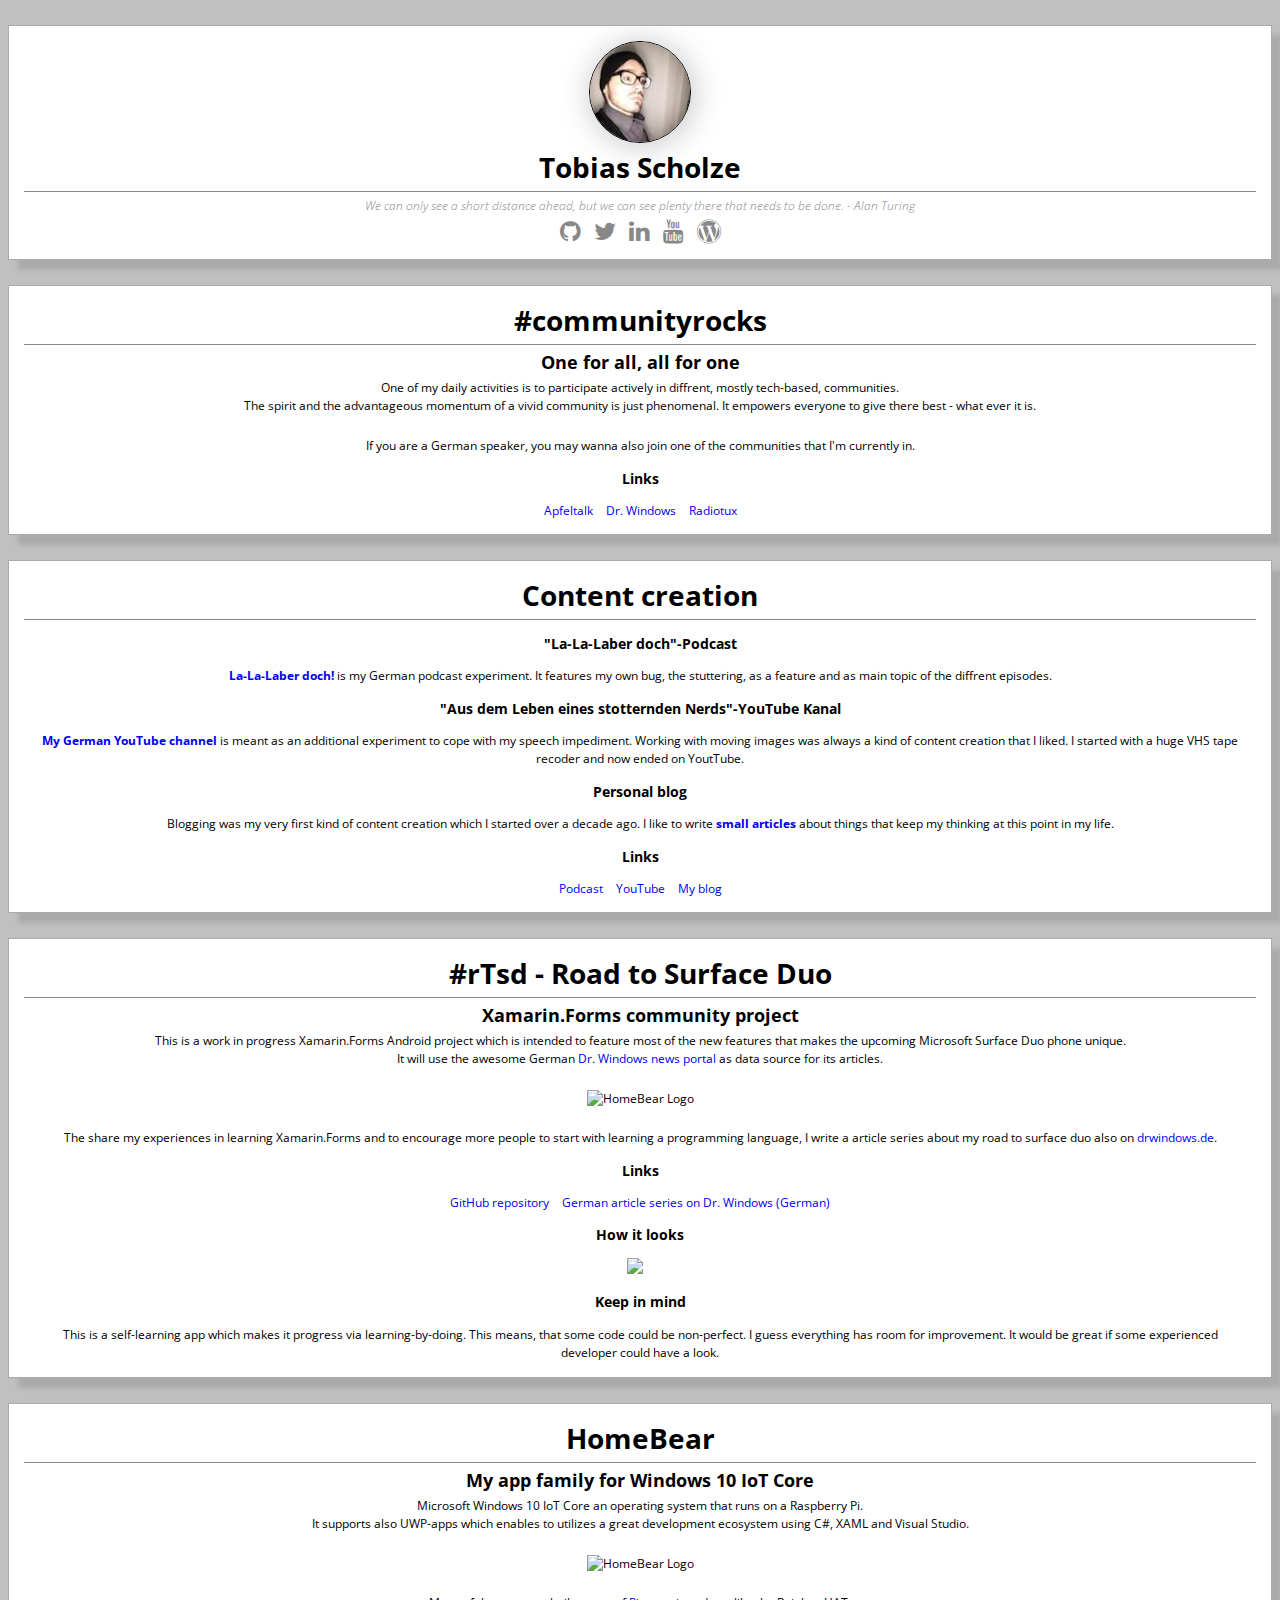
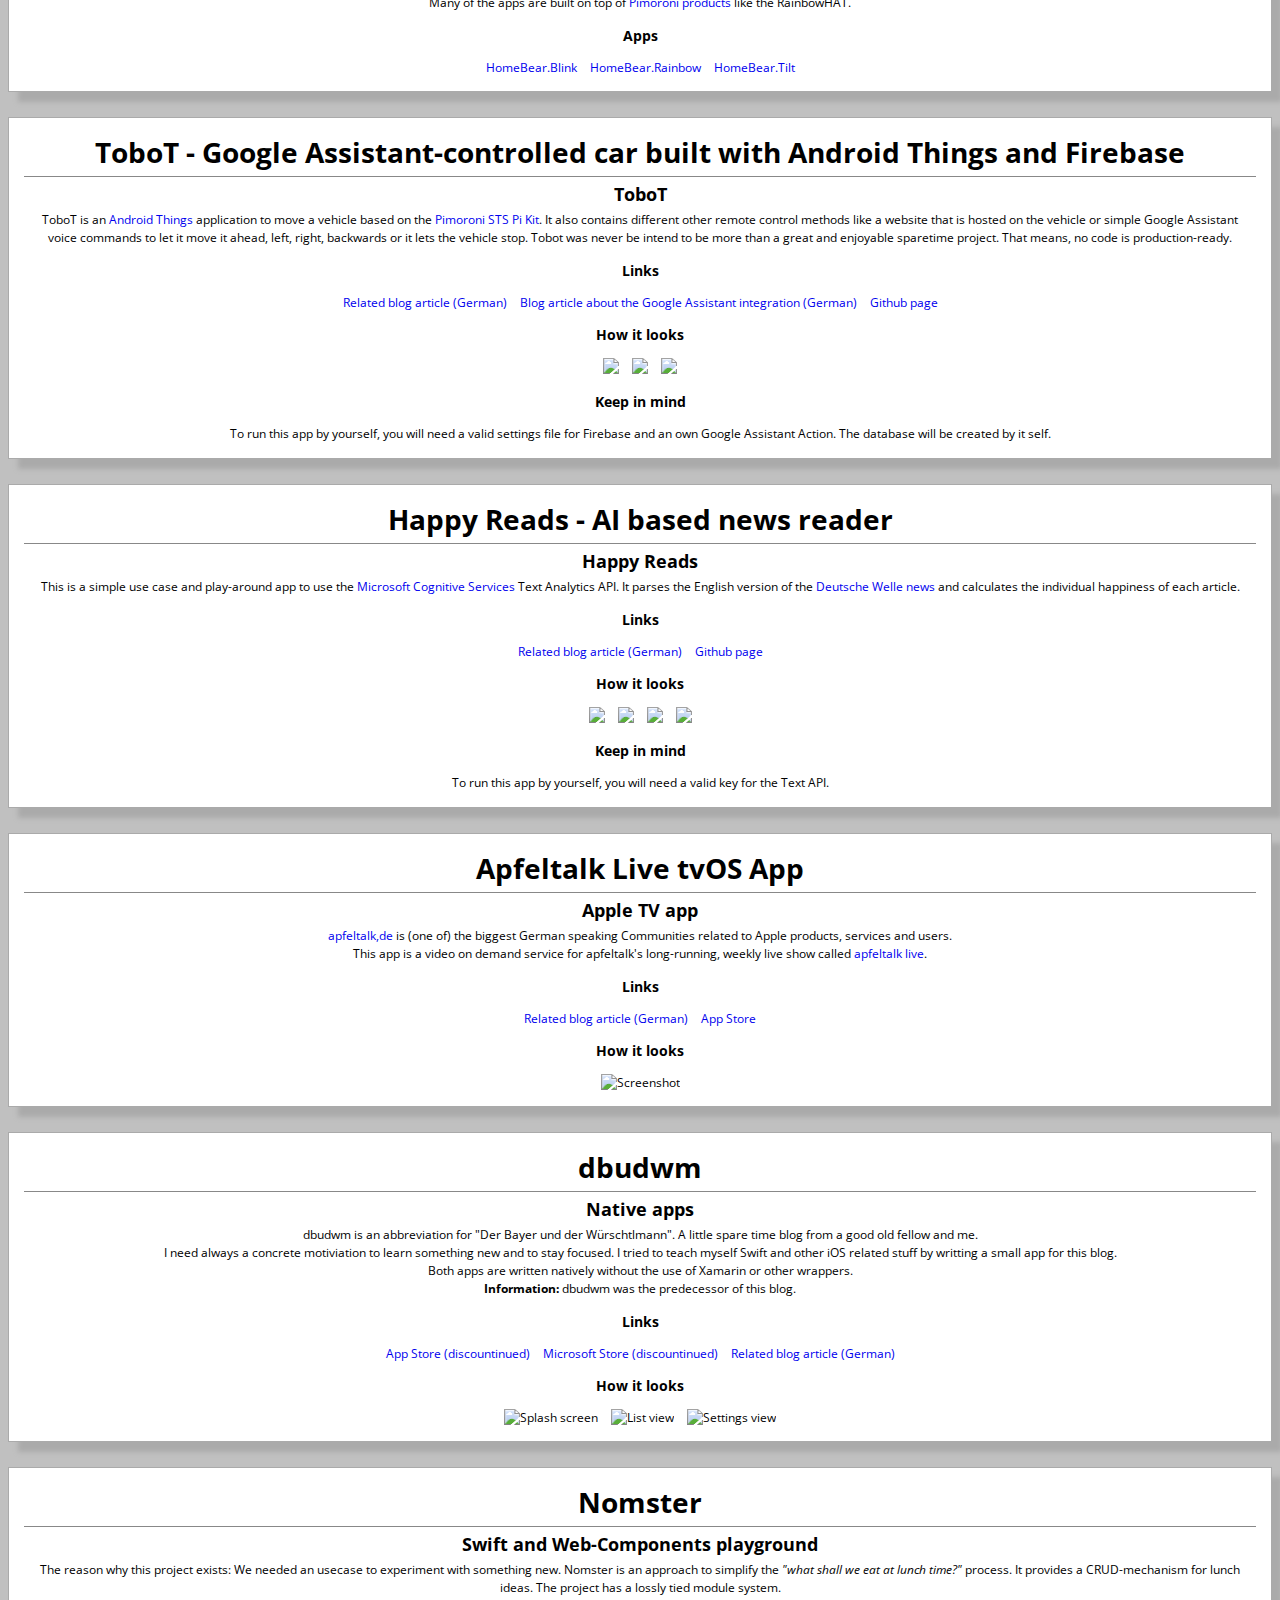
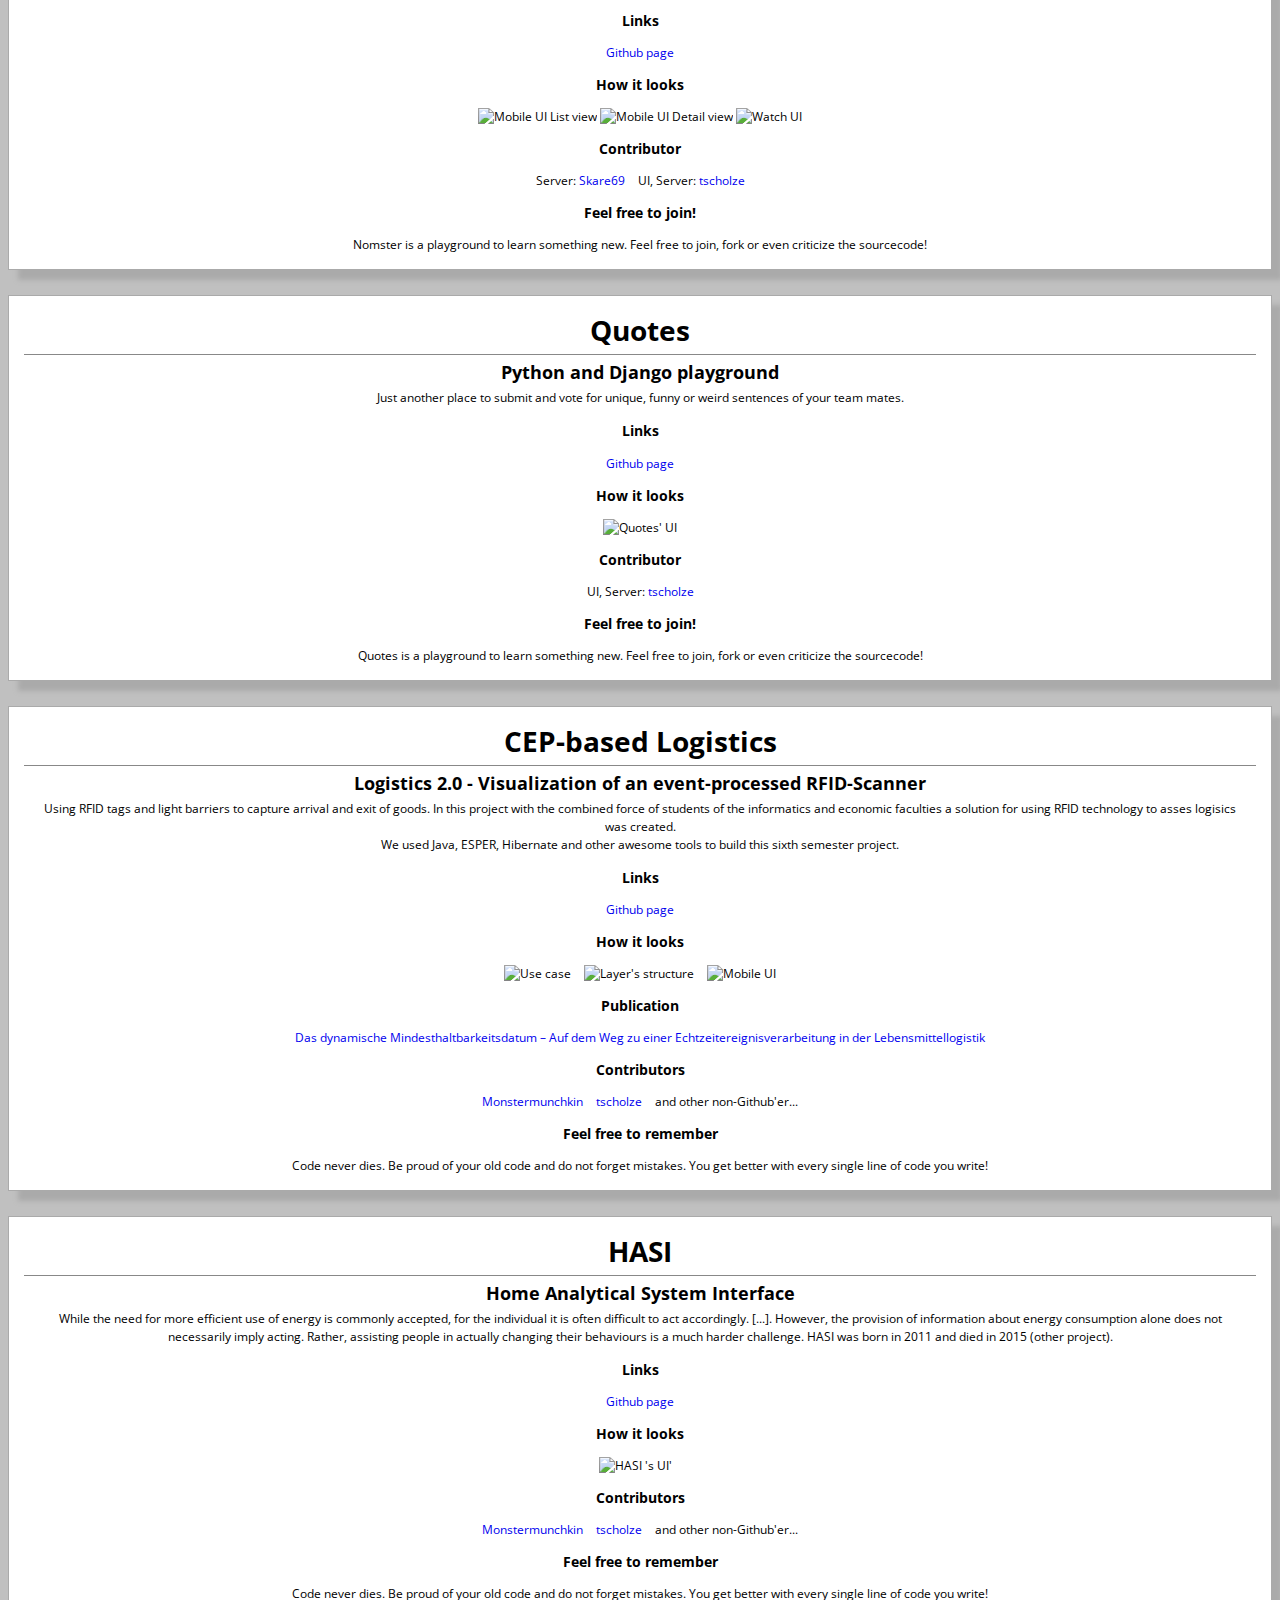
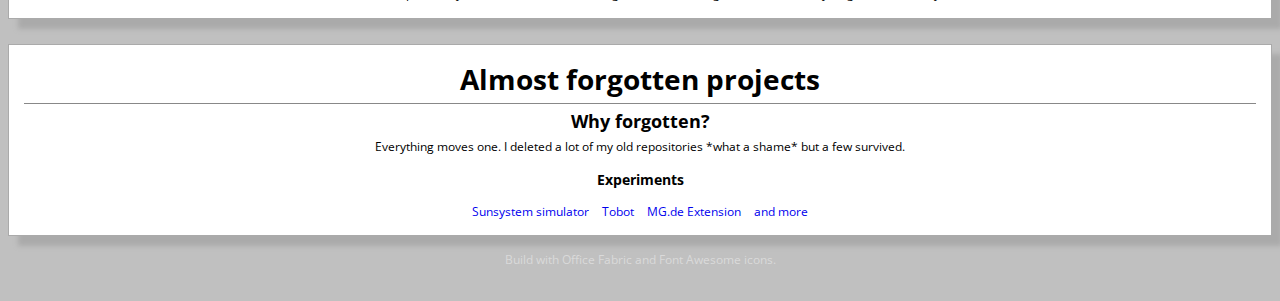
==== commit 2f7bd51b: "Update index.html" ====
--- a/index.html
+++ b/index.html
@@ -84,11 +84,11 @@
                 </header>
 
                 <content>
-                    <h3>La-La-Laber doch</h2>
+                    <h3>"La-La-Laber doch"-Podcast</h2>
                         <p><strong><a href="https://tscholze.github.io/podcast-la-la-laber-doch/">La-La-Laber doch!</a></strong> is my German podcast experiment. It features my own bug, the stuttering, as a feature and as main topic of the diffrent episodes.</p>
 
-                        <h3>YouTube</h3>
-                        <p><strong><a href="https://www.youtube.com/user/TobiasScholze">My German
+                        <h3>"Aus dem Leben eines stotternden Nerds"-YouTube Kanal</h3>
+                        <p><strong><a href="https://tscholze.github.io/youtube-aus-dem-leben-eines-stotternden-nerds/">My German
 								YouTube channel</a></strong> is meant as an additional experiment to cope with my speech impediment. Working with moving images was always a kind of content creation that I liked. I started with a huge VHS tape recoder and now ended on YoutTube.</p>
 
                         <h3>Personal blog</h3>
@@ -103,7 +103,7 @@
 								</a>
                             </li>
                             <li>
-                                <a target="_blank" href="https://www.youtube.com/user/TobiasScholze" title="YouTube Channel" alt="YouTube Channel">
+                                <a target="_blank" href="https://tscholze.github.io/youtube-aus-dem-leben-eines-stotternden-nerds/" title="YouTube Channel" alt="YouTube Channel">
 									YouTube
 								</a>
                             </li>
@@ -566,4 +566,4 @@
     </footer>
 </body>
 
-</html>+</html>
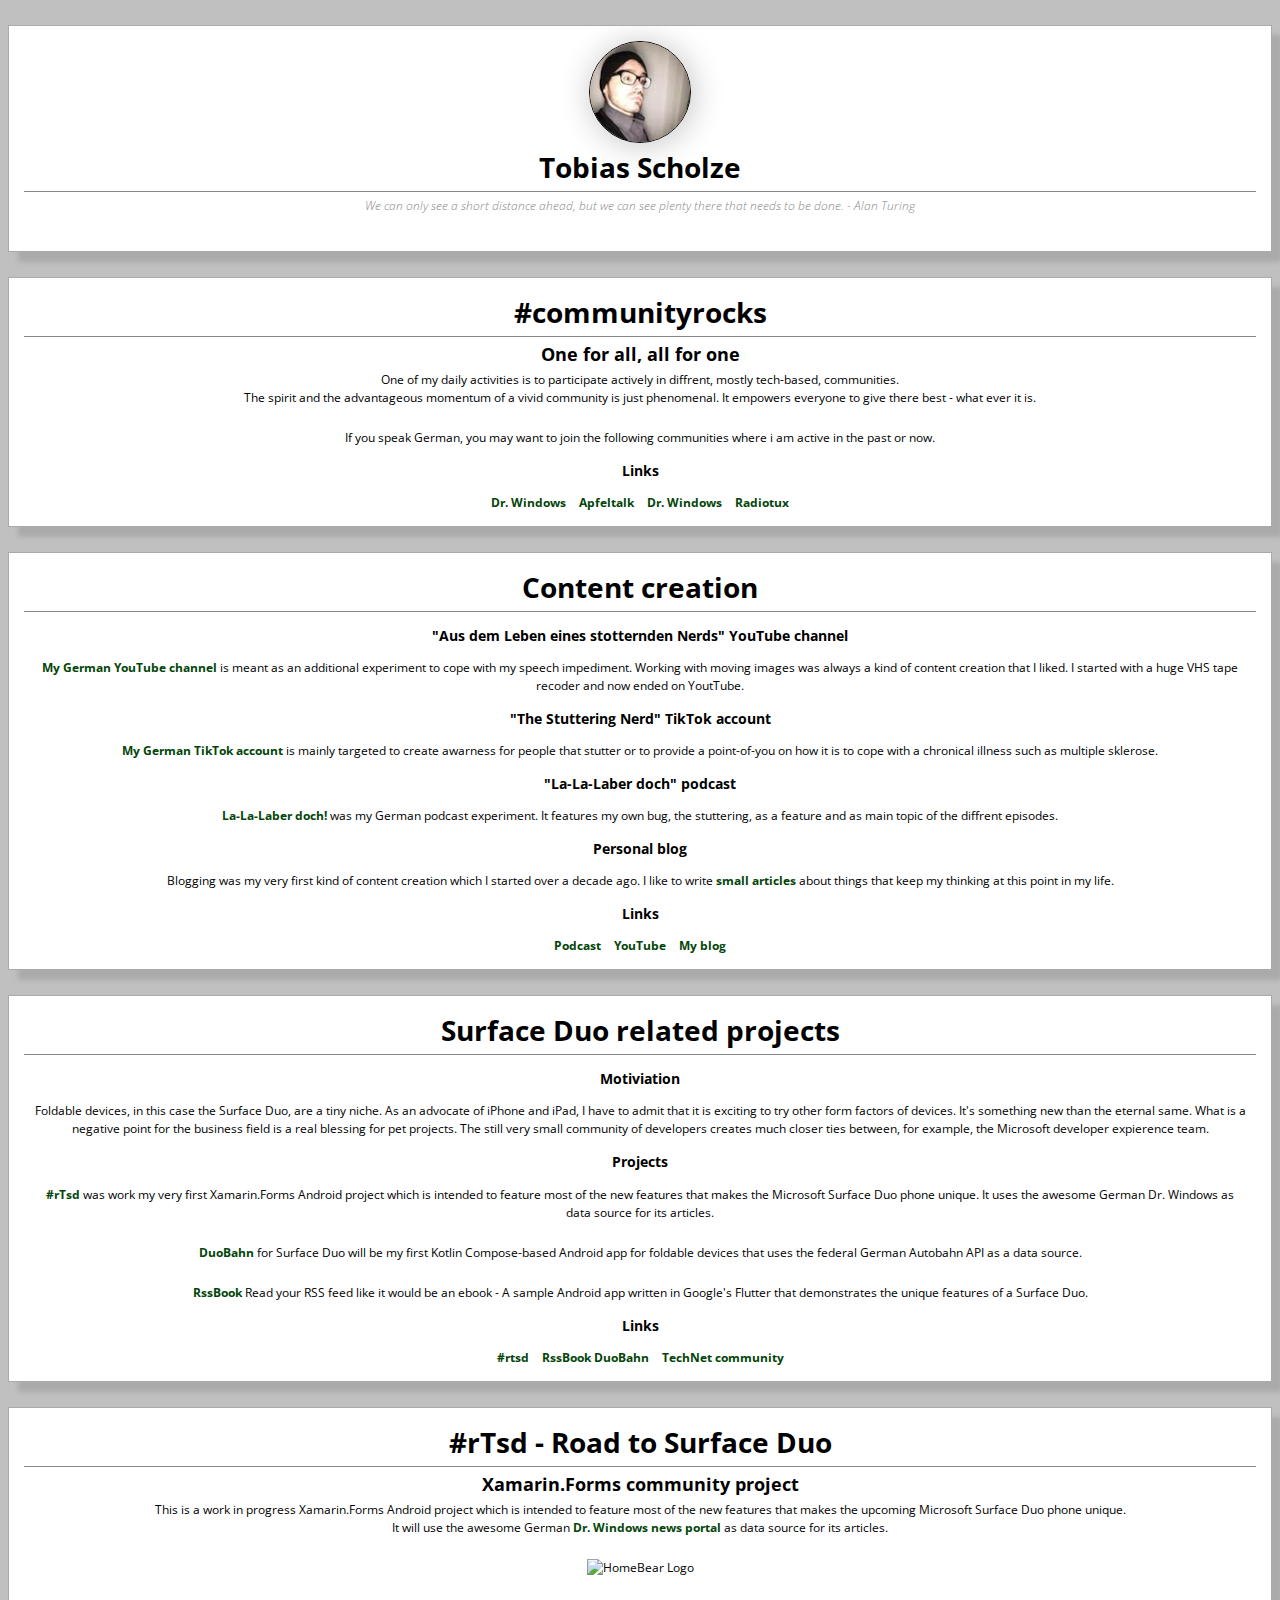
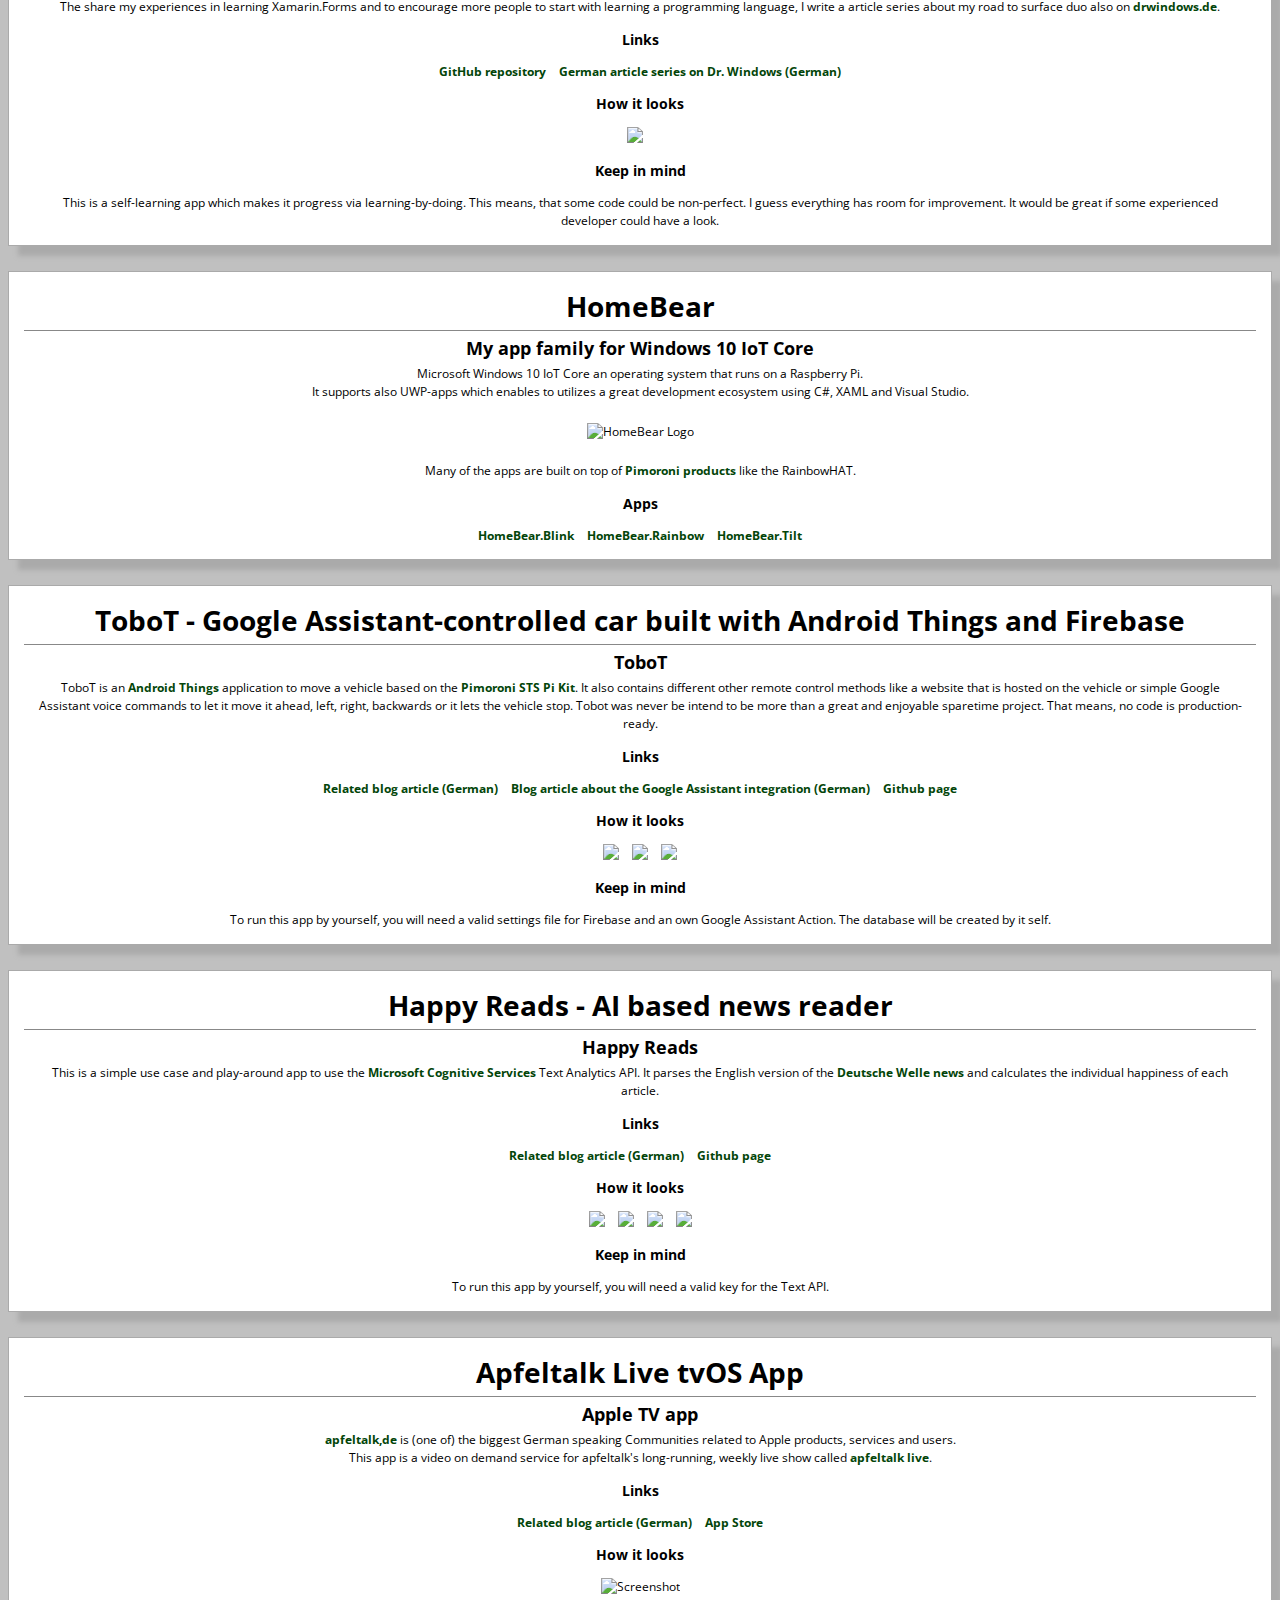
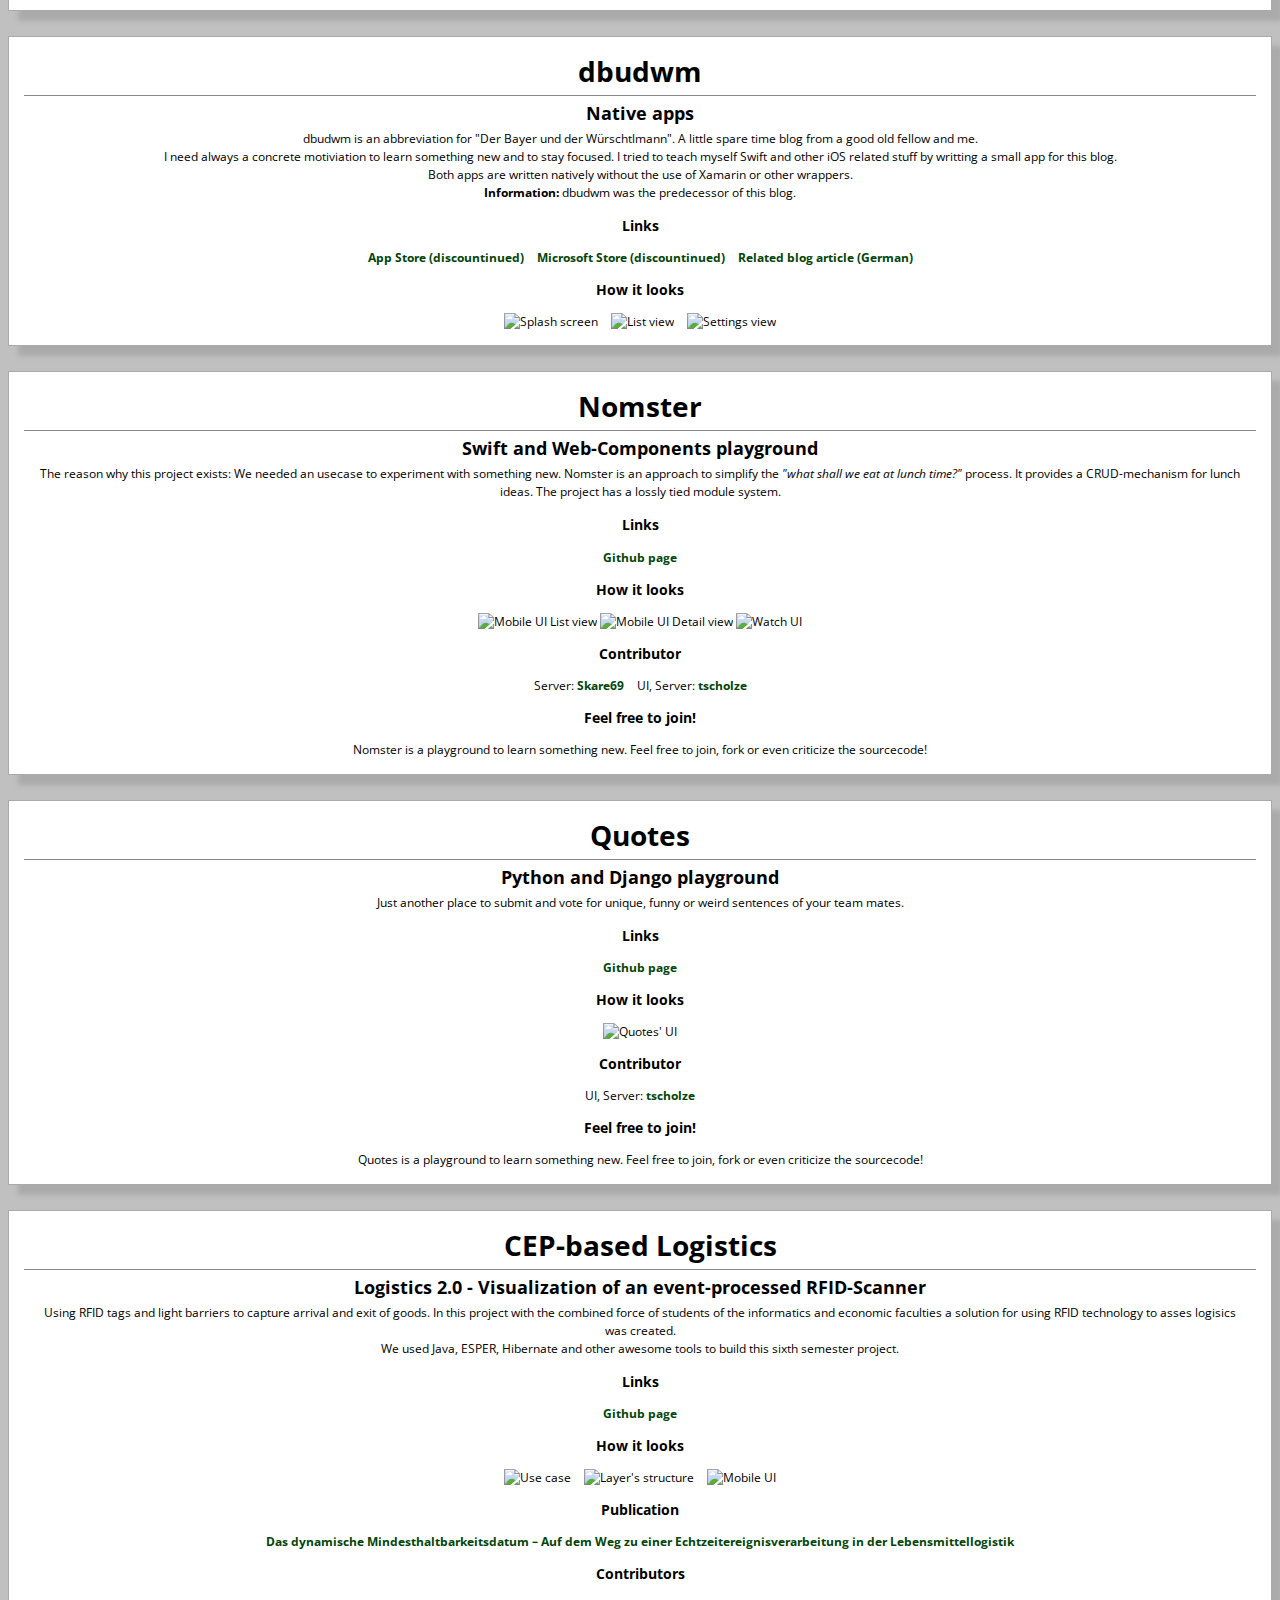
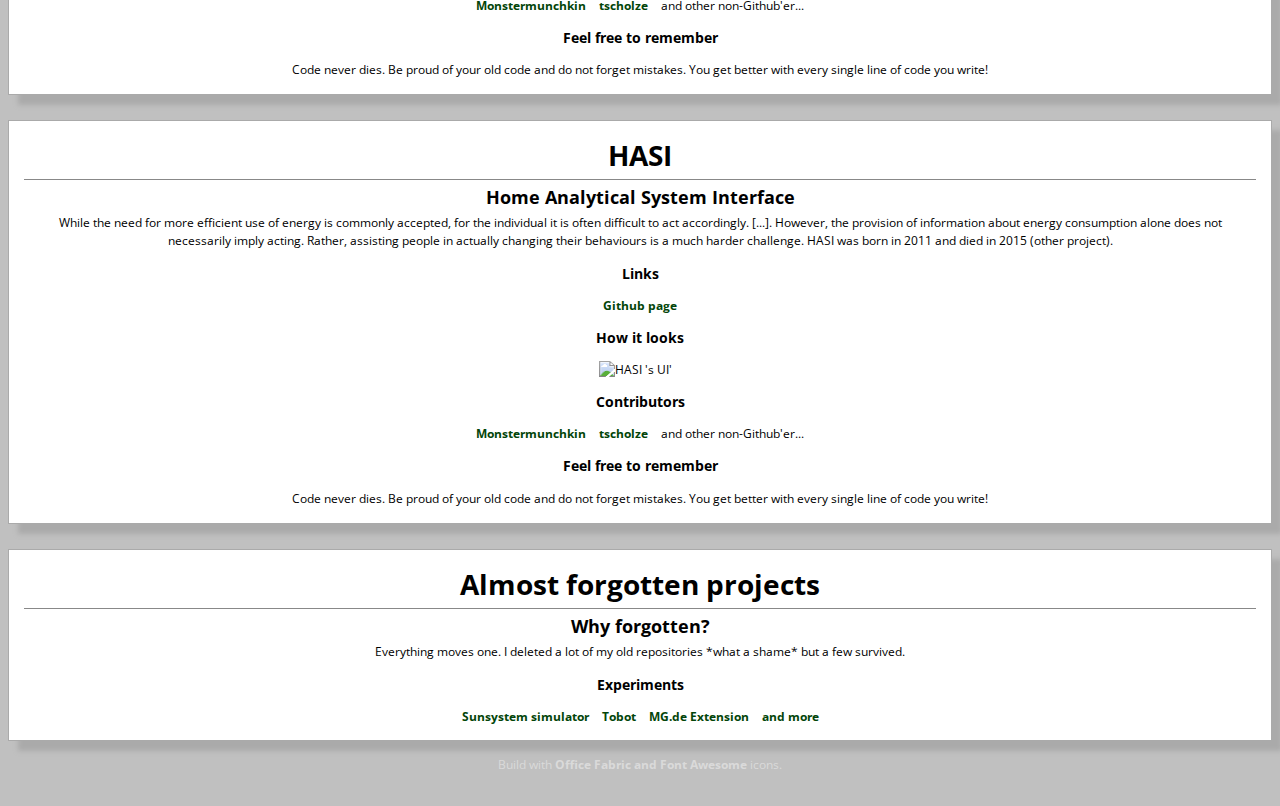
==== commit 9e6027ac: "Maintenance H1'22" ====
--- a/index.html
+++ b/index.html
@@ -7,8 +7,10 @@
     <meta name="description" content="Github landing page, Tobias Scholze">
     <meta name="author" content="Tobias Scholze">
 
-    <link rel="stylesheet" href="https://static2.sharepointonline.com/files/fabric/office-ui-fabric-core/7.3.0/css/fabric.min.css">
-    <link rel="stylesheet" href="css/font-awesome.min.css">
+    <link rel="stylesheet"
+        href="https://static2.sharepointonline.com/files/fabric/office-ui-fabric-core/7.3.0/css/fabric.min.css">
+    <link rel="stylesheet" href="https://use.fontawesome.com/releases/v5.15.4/css/all.css"
+        integrity="sha384-DyZ88mC6Up2uqS4h/KRgHuoeGwBcD4Ng9SiP4dIRy0EXTlnuz47vAwmeGwVChigm" crossorigin="anonymous" />
     <link rel="stylesheet" href="css/screen.css" />
 
     <title>Tobias Scholze</title>
@@ -23,27 +25,38 @@
                 <header>
                     <img src="images/avatar.jpg" title="Tobias Scholze" alt="Tobias Scholze" />
                     <h1>Tobias Scholze</h1>
-                    <p class="quote">We can only see a short distance ahead, but we can see plenty there that needs to be done. - Alan Turing
-                    </p>
-                </header>
-
-                <content>
-                    <ul>
-                        <li>
-                            <a target="_blank" href="https://github.com/tscholze" title="Github: tscholze" alt="Github: tscholze"><i class="fa fa-github fa-2x"></i></a>
-                        </li>
-                        <li>
-                            <a target="_blank" href="https://twitter.com/tobonaut" title="Twitter: @tobonaut" alt="Twitter: @tobonaut"><i class="fa fa-twitter fa-2x"></i></a>
-                        </li>
-                        <li>
-                            <a target="_blank" href="https://www.linkedin.com/in/tobias-scholze-4301b5187/" title="LinkedIn: Tobias Scholze" alt="Xing: Tobias Scholze"><i
-									class="fa fa-linkedin fa-2x"></i></a>
-                        </li>
-                        <li>
-                            <a target="_blank" href="https://www.youtube.com/user/TobiasScholze" title="YouTube" alt="YouTube"><i class="fa fa-youtube fa-2x"></i></a>
-                        </li>
-                        <li>
-                            <a target="_blank" href="https://tscholze.uber.space" title="German Blog" alt="German Blog"><i class="fa fa-wordpress fa-2x"></i></a>
+                    <p class="quote">We can only see a short distance ahead, but we can see plenty there that needs to
+                        be done. - Alan Turing
+                    </p>
+                </header>
+
+                <content>
+                    <ul>
+                        <li>
+                            <a target="_blank" href="https://github.com/tscholze" title="Github: tscholze"
+                                alt="Github: tscholze"><i class="fab fa-github fa-2x"></i></a>
+                        </li>
+                        <li>
+                            <a target="_blank" href="https://twitter.com/tobonaut" title="Twitter: @tobonaut"
+                                alt="Twitter: @tobonaut"><i class="fab fa-twitter fa-2x"></i></a>
+                        </li>
+                        <li>
+                            <a target="_blank" href="https://www.linkedin.com/in/tobias-scholze-4301b5187/"
+                                title="LinkedIn: Tobias Scholze" alt="Xing: Tobias Scholze"><i
+                                    class="fab fa-linkedin fa-2x"></i></a>
+                        </li>
+                        <li>
+                            <a target="_blank" href="https://www.tiktok.com/@the_stuttering_nerd"
+                                title="TikTok: @the_stuttering_nerd" alt="TikTok: @the_stuttering_nerd"><i
+                                    class="fab fa-tiktok fa-2x"></i></a>
+                        </li>
+                        <li>
+                            <a target="_blank" href="https://www.youtube.com/user/TobiasScholze" title="YouTube"
+                                alt="YouTube"><i class="fab fa-youtube fa-2x"></i></a>
+                        </li>
+                        <li>
+                            <a target="_blank" href="https://tscholze.uber.space" title="German Blog"
+                                alt="German Blog"><i class="fa fa-wordpress fa-2x"></i></a>
                         </li>
                     </ul>
                 </content>
@@ -56,15 +69,20 @@
 
                 <content>
                     <h2>One for all, all for one</h2>
-                    <p>One of my daily activities is to participate actively in diffrent, mostly tech-based, communities.
-                    </p>
-                    <p>The spirit and the advantageous momentum of a vivid community is just phenomenal. It empowers everyone to give there best - what ever it is.</p>
+                    <p>One of my daily activities is to participate actively in diffrent, mostly tech-based,
+                        communities.
+                    </p>
+                    <p>The spirit and the advantageous momentum of a vivid community is just phenomenal. It empowers
+                        everyone to give there best - what ever it is.</p>
                     <br />
-                    <p>If you are a German speaker, you may wanna also join one of the communities that I'm currently in.
-                    </p>
-
-                    <h3>Links</h3>
-                    <ul>
+                    <p>If you speak German, you may want to join the following communities where i am active in the past
+                        or now.</p>
+
+                    <h3>Links</h3>
+                    <ul>
+                        <li>
+                            <a target="_blank" href="https://www.drwindows.de" title="Dr. Windows">Dr. Windows</a>
+                        </li>
                         <li>
                             <a target="_blank" href="https://www.apfeltalk.de" title="Apfeltalk">Apfeltalk</a>
                         </li>
@@ -84,35 +102,106 @@
                 </header>
 
                 <content>
-                    <h3>"La-La-Laber doch"-Podcast</h2>
-                        <p><strong><a href="https://tscholze.github.io/podcast-la-la-laber-doch/">La-La-Laber doch!</a></strong> is my German podcast experiment. It features my own bug, the stuttering, as a feature and as main topic of the diffrent episodes.</p>
-
-                        <h3>"Aus dem Leben eines stotternden Nerds"-YouTube Kanal</h3>
-                        <p><strong><a href="https://tscholze.github.io/youtube-aus-dem-leben-eines-stotternden-nerds/">My German
-								YouTube channel</a></strong> is meant as an additional experiment to cope with my speech impediment. Working with moving images was always a kind of content creation that I liked. I started with a huge VHS tape recoder and now ended on YoutTube.</p>
-
-                        <h3>Personal blog</h3>
-                        <p>Blogging was my very first kind of content creation which I started over a decade ago. I like to write <strong><a href="https://tscholze.uberspace.de">small articles</a></strong> about things that keep my thinking at this point
-                            in my life.</p>
-
-                        <h3>Links</h3>
-                        <ul>
-                            <li>
-                                <a target="_blank" href="https://tscholze.github.io/podcast-la-la-laber-doch/" title="Podcast Homepage" alt="Podcast Homepage">
-									Podcast
-								</a>
-                            </li>
-                            <li>
-                                <a target="_blank" href="https://tscholze.github.io/youtube-aus-dem-leben-eines-stotternden-nerds/" title="YouTube Channel" alt="YouTube Channel">
-									YouTube
-								</a>
-                            </li>
-                            <li>
-                                <a target="_blank" href="https://tscholze.uberspace.de" title="My blog" alt="My blog">
-									My blog
-								</a>
-                            </li>
-                        </ul>
+                    <h3>"Aus dem Leben eines stotternden Nerds" YouTube channel</h3>
+                    <p><strong><a href="https://tscholze.github.io/youtube-aus-dem-leben-eines-stotternden-nerds/">My
+                                German YouTube channel</a></strong> is meant as an additional experiment to cope with my
+                        speech impediment. Working with moving images was always a kind of content creation that I
+                        liked. I started with a huge VHS tape recoder and now ended on YoutTube.</p>
+
+                    <h3>"The Stuttering Nerd" TikTok account</h3>
+                    <p><strong><a href="https://www.tiktok.com/@the_stuttering_nerd">My German TikTok
+                                account</a></strong> is mainly targeted to create awarness for people that stutter or to
+                        provide a point-of-you on how it is to cope with a chronical illness such as multiple sklerose.
+                    </p>
+
+
+                    <h3>"La-La-Laber doch" podcast</h3>
+                    <p><strong><a href="https://tscholze.github.io/podcast-la-la-laber-doch/">La-La-Laber
+                                doch!</a></strong> was my German podcast experiment. It features my own bug, the
+                        stuttering, as a feature and as main topic of the diffrent episodes.</p>
+
+                    <h3>Personal blog</h3>
+                    <p>Blogging was my very first kind of content creation which I started over a decade ago. I like
+                        to write <strong><a href="https://tscholze.uberspace.de">small articles</a></strong> about
+                        things that keep my thinking at this point
+                        in my life.</p>
+
+                    <h3>Links</h3>
+                    <ul>
+                        <li>
+                            <a target="_blank" href="https://tscholze.github.io/podcast-la-la-laber-doch/"
+                                title="Podcast Homepage" alt="Podcast Homepage">
+                                Podcast
+                            </a>
+                        </li>
+                        <li>
+                            <a target="_blank"
+                                href="https://tscholze.github.io/youtube-aus-dem-leben-eines-stotternden-nerds/"
+                                title="YouTube Channel" alt="YouTube Channel">
+                                YouTube
+                            </a>
+                        </li>
+                        <li>
+                            <a target="_blank" href="https://tscholze.uberspace.de" title="My blog" alt="My blog">
+                                My blog
+                            </a>
+                        </li>
+                    </ul>
+                </content>
+            </div>
+
+            <div class="card">
+                <header>
+                    <h1>Surface Duo related projects</h1>
+                </header>
+
+                <content>
+                    <h3>Motiviation</h3>
+                    <p>Foldable devices, in this case the Surface Duo, are a tiny niche. As an advocate of iPhone and
+                        iPad, I have to admit that it is exciting to try other form factors of devices. It's something
+                        new than the eternal same.
+
+                        What is a negative point for the business field is a real blessing for pet projects.
+
+                        The still very small community of developers creates much closer ties between, for example, the
+                        Microsoft developer expierence team.
+                    <h3>Projects</h3>
+                    <p><strong><a href="https://github.com/tscholze/xamarin-road-to-surface-duo">#rTsd</a></strong> was
+                        work my very first Xamarin.Forms Android project which is intended to feature most of the new
+                        features that makes the Microsoft Surface Duo phone unique. It uses the awesome German Dr.
+                        Windows as data source for its articles.</p>
+                        <br />
+                    <p><strong><a
+                                href="https://github.com/tscholze/kotlin-surfaceduo-duobahn">DuoBahn</a></strong> for Surface Duo will be my first Kotlin Compose-based Android app for foldable devices that uses
+                        the federal German Autobahn API as a data source.</p>
+                        <br />
+                    <p><strong><a href="https://github.com/tscholze/flutter-surfaceduo-rssbook">RssBook</a></strong> Read your RSS feed like it would be an ebook - A sample Android app written in Google's Flutter that demonstrates the unique features of a Surface Duo.
+
+                    <h3>Links</h3>
+                    <ul>
+                        <li>
+                            <a target="_blank" href="https://github.com/tscholze/xamarin-road-to-surface-duo"
+                                title="#rTsd" alt="#rTsd">
+                                #rtsd
+                            </a>
+                        </li>
+                            <a target="_blank" href="https://github.com/tscholze/flutter-surfaceduo-rssbook"
+                                title="RssBook" alt="RssBook">
+                                RssBook
+                            </a>
+                        </li>
+                        <li>
+                            <a target="_blank" href="https://github.com/tscholze/kotlin-surfaceduo-duobahn"
+                                title="DuoBahn" alt="DuoBahn">
+                                DuoBahn
+                            </a>
+                        </li>
+                        <li>
+                            <a target="_blank" href="https://techcommunity.microsoft.com/t5/surface-duo-sdk/bd-p/SurfaceDuoSDK" title="My blog" alt="Microsoft TechNet community">
+                                TechNet community
+                            </a>
+                        </li>
+                    </ul>
                 </content>
             </div>
 
@@ -123,40 +212,53 @@
 
                 <content>
                     <h2>Xamarin.Forms community project</h2>
-                    <p>This is a work in progress Xamarin.Forms Android project which is intended to feature most of the new features that makes the upcoming Microsoft Surface Duo phone unique.</p>
-                    <p>It will use the awesome German <a title="Dr. Windows" alt="Dr. Windows" href="https://www.drwindows.de/news/">Dr. Windows news portal</a> as data source for its articles.
+                    <p>This is a work in progress Xamarin.Forms Android project which is intended to feature most of the
+                        new features that makes the upcoming Microsoft Surface Duo phone unique.</p>
+                    <p>It will use the awesome German <a title="Dr. Windows" alt="Dr. Windows"
+                            href="https://www.drwindows.de/news/">Dr. Windows news portal</a> as data source for its
+                        articles.
                     </p>
                     <br />
                     <center>
-                        <img src="https://github.com/tscholze/xamarin-road-to-surface-duo/raw/master/docs/logo-small.png" title="HomeBear Logo" width="200" />
+                        <img src="https://github.com/tscholze/xamarin-road-to-surface-duo/raw/master/docs/logo-small.png"
+                            title="HomeBear Logo" width="200" />
                     </center>
                     <br />
-                    <p>The share my experiences in learning Xamarin.Forms and to encourage more people to start with learning a programming language, I write a article series about my road to surface duo also on
-                        <a title="Dr. Windows" alt="Dr. Windows" href="https://www.drwindows.de/news/?lang=de&s=rtsd&submit=">drwindows.de</a>.</p>
-
-                    <h3>Links</h3>
-                    <ul>
-                        <li>
-                            <a target="_blank" href="https://github.com/tscholze/xamarin-road-to-surface-duo" title="GitHub repository">GitHub repository</a>
-                        </li>
-                        <li>
-                            <a target="_blank" href="https://www.drwindows.de/news/?lang=de&s=rtsd&submit=" title="German article series on Dr. Windows">German article series on Dr. Windows
-								(German)</a>
-                        </li>
-                    </ul>
-
-
-                    <h3>How it looks</h3>
-                    <ul>
-                        <li>
-                            <a target="_blank" href="https://github.com/tscholze/xamarin-road-to-surface-duo/blob/master/docs/ui-app.png?raw=true">
-                                <img src="https://github.com/tscholze/xamarin-road-to-surface-duo/blob/master/docs/ui-app.png?raw=true" height="300px" />
+                    <p>The share my experiences in learning Xamarin.Forms and to encourage more people to start with
+                        learning a programming language, I write a article series about my road to surface duo also on
+                        <a title="Dr. Windows" alt="Dr. Windows"
+                            href="https://www.drwindows.de/news/?lang=de&s=rtsd&submit=">drwindows.de</a>.
+                    </p>
+
+                    <h3>Links</h3>
+                    <ul>
+                        <li>
+                            <a target="_blank" href="https://github.com/tscholze/xamarin-road-to-surface-duo"
+                                title="GitHub repository">GitHub repository</a>
+                        </li>
+                        <li>
+                            <a target="_blank" href="https://www.drwindows.de/news/?lang=de&s=rtsd&submit="
+                                title="German article series on Dr. Windows">German article series on Dr. Windows
+                                (German)</a>
+                        </li>
+                    </ul>
+
+
+                    <h3>How it looks</h3>
+                    <ul>
+                        <li>
+                            <a target="_blank"
+                                href="https://github.com/tscholze/xamarin-road-to-surface-duo/blob/master/docs/ui-app.png?raw=true">
+                                <img src="https://github.com/tscholze/xamarin-road-to-surface-duo/blob/master/docs/ui-app.png?raw=true"
+                                    height="300px" />
                             </a>
                         </li>
 
 
                         <h3>Keep in mind</h3>
-                        <p>This is a self-learning app which makes it progress via learning-by-doing. This means, that some code could be non-perfect. I guess everything has room for improvement. It would be great if some experienced developer could have
+                        <p>This is a self-learning app which makes it progress via learning-by-doing. This means, that
+                            some code could be non-perfect. I guess everything has room for improvement. It would be
+                            great if some experienced developer could have
                             a look.</p>
                 </content>
             </div>
@@ -169,24 +271,30 @@
                 <content>
                     <h2>My app family for Windows 10 IoT Core</h2>
                     <p>Microsoft Windows 10 IoT Core an operating system that runs on a Raspberry Pi.</p>
-                    <p>It supports also UWP-apps which enables to utilizes a great development ecosystem using C#, XAML and Visual Studio.</p>
+                    <p>It supports also UWP-apps which enables to utilizes a great development ecosystem using C#, XAML
+                        and Visual Studio.</p>
                     <br />
                     <center>
-                        <img src="https://github.com/tscholze/dotnet-iot-homebear-blinkt/raw/master/docs/header.png" title="HomeBear Logo" width="200" />
+                        <img src="https://github.com/tscholze/dotnet-iot-homebear-blinkt/raw/master/docs/header.png"
+                            title="HomeBear Logo" width="200" />
                     </center>
                     <br />
-                    <p>Many of the apps are built on top of <a target="_blank" href="https://shop.pimoroni.com/" title="Pimoroni">Pimoroni products</a> like the RainbowHAT.</p>
+                    <p>Many of the apps are built on top of <a target="_blank" href="https://shop.pimoroni.com/"
+                            title="Pimoroni">Pimoroni products</a> like the RainbowHAT.</p>
 
                     <h3>Apps</h3>
                     <ul>
                         <li>
-                            <a target="_blank" href="https://github.com/tscholze/dotnet-iot-homebear-blinkt" title="HomeBear.Blink">HomeBear.Blink</a>
-                        </li>
-                        <li>
-                            <a target="_blank" href="https://github.com/tscholze/dotnet-iot-homebear-rainbow" title="HomeBear.Rainbow">HomeBear.Rainbow</a>
-                        </li>
-                        <li>
-                            <a target="_blank" href="https://github.com/tscholze/dotnet-iot-homebear-tilt" title="HomeBear.Tilt">HomeBear.Tilt</a>
+                            <a target="_blank" href="https://github.com/tscholze/dotnet-iot-homebear-blinkt"
+                                title="HomeBear.Blink">HomeBear.Blink</a>
+                        </li>
+                        <li>
+                            <a target="_blank" href="https://github.com/tscholze/dotnet-iot-homebear-rainbow"
+                                title="HomeBear.Rainbow">HomeBear.Rainbow</a>
+                        </li>
+                        <li>
+                            <a target="_blank" href="https://github.com/tscholze/dotnet-iot-homebear-tilt"
+                                title="HomeBear.Tilt">HomeBear.Tilt</a>
                         </li>
                     </ul>
                 </content>
@@ -202,48 +310,64 @@
                 <content>
                     <h2>ToboT</h2>
                     <p>ToboT is an <a title="Developer page" href="https://developer.android.com/things/">Android
-							Things</a> application to move a vehicle based on the <a href="https://shop.pimoroni.de/products/sts-pi" title="STS Pi">Pimoroni
-							STS Pi Kit</a>. It also contains different other remote control methods like a website that is hosted on the vehicle or simple Google Assistant voice commands to let it move it ahead, left, right, backwards or it lets the vehicle stop. Tobot was
-                        never be intend to be more than a great and enjoyable sparetime project. That means, no code is production-ready.
-
-                        <h3>Links</h3>
-                        <ul>
-                            <li>
-                                <a target="_blank" href="https://tscholze.uber.space/2018/04/04/android-things-der-anfang-von-tobot/" title="German Blog post">Related
-								blog article (German)</a>
-                            </li>
-                            <li>
-                                <a target="_blank" href="https://tscholze.uber.space/2018/05/03/google-assistant-firebase-function-database-fahrtrichtung-von-tobot-via-stimme-steuern/" title="Blog article about the Google Assistant integration">Blog article about the
-								Google Assistant
-								integration (German)</a>
-                            </li>
-                            <li>
-                                <a target="_blank" href="https://github.com/tscholze/java-android-things-tobot" title="Github page">Github page</a>
-                            </li>
-                        </ul>
-
-                        <h3>How it looks</h3>
-                        <ul>
-                            <li>
-                                <a target="_blank" href="https://github.com/tscholze/java-android-things-tobot/blob/master/docs/website.jpg?raw=true">
-                                    <img src="https://github.com/tscholze/java-android-things-tobot/blob/master/docs/website.jpg?raw=true" height="300px" />
-                                </a>
-                            </li>
-
-                            <li>
-                                <a target="_blank" href="https://raw.githubusercontent.com/tscholze/java-android-things-tobot/master/docs/flow.png">
-                                    <img src="https://raw.githubusercontent.com/tscholze/java-android-things-tobot/master/docs/flow.png" height="300px" />
-                                </a>
-                            </li>
-                            <li>
-                                <a target="_blank" href="https://tscholze.uber.space/wp-content/uploads/2018/04/img_2531.jpg">
-                                    <img src="https://tscholze.uber.space/wp-content/uploads/2018/04/img_2531.jpg" height="300px" />
-                                </a>
-                            </li>
-                        </ul>
-
-                        <h3>Keep in mind</h3>
-                        <p>To run this app by yourself, you will need a valid settings file for Firebase and an own Google Assistant Action. The database will be created by it self.</p>
+                            Things</a> application to move a vehicle based on the <a
+                            href="https://shop.pimoroni.de/products/sts-pi" title="STS Pi">Pimoroni
+                            STS Pi Kit</a>. It also contains different other remote control methods like a website that
+                        is hosted on the vehicle or simple Google Assistant voice commands to let it move it ahead,
+                        left, right, backwards or it lets the vehicle stop. Tobot was
+                        never be intend to be more than a great and enjoyable sparetime project. That means, no code is
+                        production-ready.
+
+                    <h3>Links</h3>
+                    <ul>
+                        <li>
+                            <a target="_blank"
+                                href="https://tscholze.uber.space/2018/04/04/android-things-der-anfang-von-tobot/"
+                                title="German Blog post">Related
+                                blog article (German)</a>
+                        </li>
+                        <li>
+                            <a target="_blank"
+                                href="https://tscholze.uber.space/2018/05/03/google-assistant-firebase-function-database-fahrtrichtung-von-tobot-via-stimme-steuern/"
+                                title="Blog article about the Google Assistant integration">Blog article about the
+                                Google Assistant
+                                integration (German)</a>
+                        </li>
+                        <li>
+                            <a target="_blank" href="https://github.com/tscholze/java-android-things-tobot"
+                                title="Github page">Github page</a>
+                        </li>
+                    </ul>
+
+                    <h3>How it looks</h3>
+                    <ul>
+                        <li>
+                            <a target="_blank"
+                                href="https://github.com/tscholze/java-android-things-tobot/blob/master/docs/website.jpg?raw=true">
+                                <img src="https://github.com/tscholze/java-android-things-tobot/blob/master/docs/website.jpg?raw=true"
+                                    height="300px" />
+                            </a>
+                        </li>
+
+                        <li>
+                            <a target="_blank"
+                                href="https://raw.githubusercontent.com/tscholze/java-android-things-tobot/master/docs/flow.png">
+                                <img src="https://raw.githubusercontent.com/tscholze/java-android-things-tobot/master/docs/flow.png"
+                                    height="300px" />
+                            </a>
+                        </li>
+                        <li>
+                            <a target="_blank"
+                                href="https://tscholze.uber.space/wp-content/uploads/2018/04/img_2531.jpg">
+                                <img src="https://tscholze.uber.space/wp-content/uploads/2018/04/img_2531.jpg"
+                                    height="300px" />
+                            </a>
+                        </li>
+                    </ul>
+
+                    <h3>Keep in mind</h3>
+                    <p>To run this app by yourself, you will need a valid settings file for Firebase and an own Google
+                        Assistant Action. The database will be created by it self.</p>
                 </content>
             </div>
 
@@ -254,43 +378,60 @@
 
                 <content>
                     <h2>Happy Reads</h2>
-                    <p>This is a simple use case and play-around app to use the <a target="_blank" href="https://www.microsoft.com/cognitive-services/en-us/apis" title="Cognitive Services">Microsoft Cognitive Services</a> Text Analytics API. It parses the
+                    <p>This is a simple use case and play-around app to use the <a target="_blank"
+                            href="https://www.microsoft.com/cognitive-services/en-us/apis"
+                            title="Cognitive Services">Microsoft Cognitive Services</a> Text Analytics API. It parses
+                        the
                         English version of the
-                        <a target="_blank" href="https://www.dw.com/en/top-stories/s-9097" title="Deutsche Welle">Deutsche Welle news</a> and calculates the individual happiness of each article.</p>
-
-                    <h3>Links</h3>
-                    <ul>
-                        <li>
-                            <a target="_blank" href="https://tscholze.uber.space/2017/01/22/happy-reads-eine-microsoft-cognitive-service-app-fur-gute-oder-schlechte-neuigkeiten/" title="German Blog post">Related blog article (German)</a>
-                        </li>
-                        <li>
-                            <a target="_blank" href="https://github.com/tscholze/swift-cognitive-services-happy-reads" title="Github page">Github
-								page</a>
-                        </li>
-                    </ul>
-
-                    <h3>How it looks</h3>
-                    <ul>
-                        <li>
-                            <a target="_blank" href="https://raw.githubusercontent.com/tscholze/swift-cognitive-services-happy-reads/develop/docs/loading-scene.png">
-                                <img src="https://raw.githubusercontent.com/tscholze/swift-cognitive-services-happy-reads/develop/docs/loading-scene.png" height="300px" />
-                            </a>
-                        </li>
-
-                        <li>
-                            <a target="_blank" href="https://github.com/tscholze/swift-cognitive-services-happy-reads/blob/develop/docs/happy-scene.png?raw=true">
-                                <img src="https://github.com/tscholze/swift-cognitive-services-happy-reads/blob/develop/docs/happy-scene.png?raw=true" height="300px" />
-                            </a>
-                        </li>
-
-                        <li>
-                            <a target="_blank" href="https://github.com/tscholze/swift-cognitive-services-happy-reads/blob/develop/docs/unhappy-scene.png?raw=true">
-                                <img src="https://github.com/tscholze/swift-cognitive-services-happy-reads/blob/develop/docs/unhappy-scene.png?raw=true" height="300px" />
-                            </a>
-                        </li>
-                        <li>
-                            <a target="_blank" href="https://github.com/tscholze/swift-cognitive-services-happy-reads/blob/develop/docs/info-scene.png?raw=true">
-                                <img src="https://github.com/tscholze/swift-cognitive-services-happy-reads/blob/develop/docs/info-scene.png?raw=true" height="300px" />
+                        <a target="_blank" href="https://www.dw.com/en/top-stories/s-9097"
+                            title="Deutsche Welle">Deutsche Welle news</a> and calculates the individual happiness of
+                        each article.
+                    </p>
+
+                    <h3>Links</h3>
+                    <ul>
+                        <li>
+                            <a target="_blank"
+                                href="https://tscholze.uber.space/2017/01/22/happy-reads-eine-microsoft-cognitive-service-app-fur-gute-oder-schlechte-neuigkeiten/"
+                                title="German Blog post">Related blog article (German)</a>
+                        </li>
+                        <li>
+                            <a target="_blank" href="https://github.com/tscholze/swift-cognitive-services-happy-reads"
+                                title="Github page">Github
+                                page</a>
+                        </li>
+                    </ul>
+
+                    <h3>How it looks</h3>
+                    <ul>
+                        <li>
+                            <a target="_blank"
+                                href="https://raw.githubusercontent.com/tscholze/swift-cognitive-services-happy-reads/develop/docs/loading-scene.png">
+                                <img src="https://raw.githubusercontent.com/tscholze/swift-cognitive-services-happy-reads/develop/docs/loading-scene.png"
+                                    height="300px" />
+                            </a>
+                        </li>
+
+                        <li>
+                            <a target="_blank"
+                                href="https://github.com/tscholze/swift-cognitive-services-happy-reads/blob/develop/docs/happy-scene.png?raw=true">
+                                <img src="https://github.com/tscholze/swift-cognitive-services-happy-reads/blob/develop/docs/happy-scene.png?raw=true"
+                                    height="300px" />
+                            </a>
+                        </li>
+
+                        <li>
+                            <a target="_blank"
+                                href="https://github.com/tscholze/swift-cognitive-services-happy-reads/blob/develop/docs/unhappy-scene.png?raw=true">
+                                <img src="https://github.com/tscholze/swift-cognitive-services-happy-reads/blob/develop/docs/unhappy-scene.png?raw=true"
+                                    height="300px" />
+                            </a>
+                        </li>
+                        <li>
+                            <a target="_blank"
+                                href="https://github.com/tscholze/swift-cognitive-services-happy-reads/blob/develop/docs/info-scene.png?raw=true">
+                                <img src="https://github.com/tscholze/swift-cognitive-services-happy-reads/blob/develop/docs/info-scene.png?raw=true"
+                                    height="300px" />
                             </a>
                         </li>
                     </ul>
@@ -307,23 +448,31 @@
 
                 <content>
                     <h2>Apple TV app</h2>
-                    <p><a target="_blank" href="https://apfeltalk.de" title="apfeltalk">apfeltalk,de</a> is (one of) the biggest German speaking Communities related to Apple products, services and users.</p>
-                    <p>This app is a video on demand service for apfeltalk's long-running, weekly live show called <a target="_blank" href="https://www.youtube.com/channel/UC7XqBsdIv5Yyjrq5JXLzwpw" title="apfeltalk live">apfeltalk live</a>.</p>
-
-                    <h3>Links</h3>
-                    <ul>
-                        <li>
-                            <a target="_blank" href="https://www.apfeltalk.de/magazin/2016/02/24/in-eigener-sache-apfeltalk-ist-nun-auch-auf-dem-apple-tv-zu-hause/" title="Related blog article (German)">Related blog article (German)</a>
-                        </li>
-                        <li>
-                            <a target="_blank" href="https://itunes.apple.com/de/app/der-bayer-und-der-wurschtlmann/id1052855779?l=en&mt=8" title="tvOS App Store">App Store</a>
-                        </li>
-                    </ul>
-
-                    <h3>How it looks</h3>
-                    <ul>
-                        <li>
-                            <img src="https://www.apfeltalk.de/magazin/wp-content/uploads/2016/02/Simulator-Screen-Shot-24.02.2016-19.14.41-590x332.png?w=300" title="Screenshot" alt="Screenshot" />
+                    <p><a target="_blank" href="https://apfeltalk.de" title="apfeltalk">apfeltalk,de</a> is (one of) the
+                        biggest German speaking Communities related to Apple products, services and users.</p>
+                    <p>This app is a video on demand service for apfeltalk's long-running, weekly live show called <a
+                            target="_blank" href="https://www.youtube.com/channel/UC7XqBsdIv5Yyjrq5JXLzwpw"
+                            title="apfeltalk live">apfeltalk live</a>.</p>
+
+                    <h3>Links</h3>
+                    <ul>
+                        <li>
+                            <a target="_blank"
+                                href="https://www.apfeltalk.de/magazin/2016/02/24/in-eigener-sache-apfeltalk-ist-nun-auch-auf-dem-apple-tv-zu-hause/"
+                                title="Related blog article (German)">Related blog article (German)</a>
+                        </li>
+                        <li>
+                            <a target="_blank"
+                                href="https://itunes.apple.com/de/app/der-bayer-und-der-wurschtlmann/id1052855779?l=en&mt=8"
+                                title="tvOS App Store">App Store</a>
+                        </li>
+                    </ul>
+
+                    <h3>How it looks</h3>
+                    <ul>
+                        <li>
+                            <img src="https://www.apfeltalk.de/magazin/wp-content/uploads/2016/02/Simulator-Screen-Shot-24.02.2016-19.14.41-590x332.png?w=300"
+                                title="Screenshot" alt="Screenshot" />
                         </li>
                     </ul>
                 </content>
@@ -336,35 +485,46 @@
 
                 <content>
                     <h2>Native apps</h2>
-                    <p>dbudwm is an abbreviation for "Der Bayer und der Würschtlmann". A little spare time blog from a good old fellow and me.
-                    </p>
-                    <p>I need always a concrete motiviation to learn something new and to stay focused. I tried to teach myself Swift and other iOS related stuff by writting a small app for this blog.</p>
+                    <p>dbudwm is an abbreviation for "Der Bayer und der Würschtlmann". A little spare time blog from a
+                        good old fellow and me.
+                    </p>
+                    <p>I need always a concrete motiviation to learn something new and to stay focused. I tried to teach
+                        myself Swift and other iOS related stuff by writting a small app for this blog.</p>
                     <p>Both apps are written natively without the use of Xamarin or other wrappers.</p>
                     <p><strong>Information:</strong> dbudwm was the predecessor of this blog.</p>
 
                     <h3>Links</h3>
                     <ul>
                         <li>
-                            <a target="_blank" href="https://itunes.apple.com/de/app/der-bayer-und-der-wurschtlmann/id1052855779?l=en&mt=8" title="iOS App Store">App Store (discountinued)</a>
-                        </li>
-                        <li>
-                            <a target="_blank" href="https://www.microsoft.com/de-de/store/apps/der-bayer-und-der-wurschtlmann/9nblggh5vwjx" title="Microsoft Store">Microsoft Store (discountinued)</a>
-                        </li>
-                        <li>
-                            <a target="_blank" href="https://tscholze.uber.space/2016/01/16/die-bayer-und-der-wurschtlmann-app-ist-nun-verfugbar/" title="Related blog article (German)">Related blog article (German)</a>
-                        </li>
-                    </ul>
-
-                    <h3>How it looks</h3>
-                    <ul>
-                        <li>
-                            <img src="https://tscholze.uber.space/wp-content/uploads/2016/01/iphone-6-splash.png?w=169" title="Splash screen" alt="Splash screen" />
-                        </li>
-                        <li>
-                            <img src="https://tscholze.uber.space/wp-content/uploads/2016/01/iphone-6-list.png?w=169" title="List view" alt="List view" />
-                        </li>
-                        <li>
-                            <img src="https://tscholze.uber.space/wp-content/uploads/2016/01/iphone-6-settings.png?w=169" title="Settings view" alt="Settings view" />
+                            <a target="_blank"
+                                href="https://itunes.apple.com/de/app/der-bayer-und-der-wurschtlmann/id1052855779?l=en&mt=8"
+                                title="iOS App Store">App Store (discountinued)</a>
+                        </li>
+                        <li>
+                            <a target="_blank"
+                                href="https://www.microsoft.com/de-de/store/apps/der-bayer-und-der-wurschtlmann/9nblggh5vwjx"
+                                title="Microsoft Store">Microsoft Store (discountinued)</a>
+                        </li>
+                        <li>
+                            <a target="_blank"
+                                href="https://tscholze.uber.space/2016/01/16/die-bayer-und-der-wurschtlmann-app-ist-nun-verfugbar/"
+                                title="Related blog article (German)">Related blog article (German)</a>
+                        </li>
+                    </ul>
+
+                    <h3>How it looks</h3>
+                    <ul>
+                        <li>
+                            <img src="https://tscholze.uber.space/wp-content/uploads/2016/01/iphone-6-splash.png?w=169"
+                                title="Splash screen" alt="Splash screen" />
+                        </li>
+                        <li>
+                            <img src="https://tscholze.uber.space/wp-content/uploads/2016/01/iphone-6-list.png?w=169"
+                                title="List view" alt="List view" />
+                        </li>
+                        <li>
+                            <img src="https://tscholze.uber.space/wp-content/uploads/2016/01/iphone-6-settings.png?w=169"
+                                title="Settings view" alt="Settings view" />
                         </li>
                     </ul>
                 </content>
@@ -377,31 +537,39 @@
 
                 <content>
                     <h2>Swift and Web-Components playground</h2>
-                    <p>The reason why this project exists: We needed an usecase to experiment with something new. Nomster is an approach to simplify the <em>"what shall we eat at lunch time?"</em> process. It provides a CRUD-mechanism for lunch ideas. The
+                    <p>The reason why this project exists: We needed an usecase to experiment with something new.
+                        Nomster is an approach to simplify the <em>"what shall we eat at lunch time?"</em> process. It
+                        provides a CRUD-mechanism for lunch ideas. The
                         project has a lossly tied module system.</p>
 
                     <h3>Links</h3>
                     <ul>
-                        <li><a target="_blank" href="https://tscholze.github.com/nomster-parent" title="Github page">Github page</a></li>
-                    </ul>
-
-                    <h3>How it looks</h3>
-                    <ul>
-                        <li>
-                            <img src="https://raw.githubusercontent.com/tscholze/nomster-ios/master/docs/v0-list.png" title="Mobile UI List view" alt="Mobile UI List view" />
-                            <img src="https://raw.githubusercontent.com/tscholze/nomster-ios/master/docs/v0-detail.png" title="Mobile UI Detail view" alt="Mobile UI Detail view" />
-                            <img src="https://raw.githubusercontent.com/tscholze/nomster-ios/master/docs/v0-watch-notification.png" title="Watch UI" alt="Watch UI" class="small" />
+                        <li><a target="_blank" href="https://tscholze.github.com/nomster-parent"
+                                title="Github page">Github page</a></li>
+                    </ul>
+
+                    <h3>How it looks</h3>
+                    <ul>
+                        <li>
+                            <img src="https://raw.githubusercontent.com/tscholze/nomster-ios/master/docs/v0-list.png"
+                                title="Mobile UI List view" alt="Mobile UI List view" />
+                            <img src="https://raw.githubusercontent.com/tscholze/nomster-ios/master/docs/v0-detail.png"
+                                title="Mobile UI Detail view" alt="Mobile UI Detail view" />
+                            <img src="https://raw.githubusercontent.com/tscholze/nomster-ios/master/docs/v0-watch-notification.png"
+                                title="Watch UI" alt="Watch UI" class="small" />
                         </li>
                     </ul>
 
                     <h3>Contributor</h3>
                     <ul>
                         <li>Server: <a target="_blank" href="https://skare69.github.io" title="Skare69">Skare69</a></li>
-                        <li>UI, Server: <a target="_blank" href="https://tscholze.github.io" title="tscholze">tscholze</a></li>
+                        <li>UI, Server: <a target="_blank" href="https://tscholze.github.io"
+                                title="tscholze">tscholze</a></li>
                     </ul>
 
                     <h3>Feel free to join!</h3>
-                    <p>Nomster is a playground to learn something new. Feel free to join, fork or even criticize the sourcecode!
+                    <p>Nomster is a playground to learn something new. Feel free to join, fork or even criticize the
+                        sourcecode!
                     </p>
                 </content>
             </div>
@@ -418,23 +586,27 @@
 
                     <h3>Links</h3>
                     <ul>
-                        <li><a target="_blank" href="https://github.com/tscholze/py-django-quotes" title="Github page">Github page</a></li>
-                    </ul>
-
-                    <h3>How it looks</h3>
-                    <ul>
-                        <li>
-                            <img src="https://raw.githubusercontent.com/tscholze/py-django-quotes/master/docs/quotes-site.png" title="Quotes' UI" alt="Quotes' UI" />
+                        <li><a target="_blank" href="https://github.com/tscholze/py-django-quotes"
+                                title="Github page">Github page</a></li>
+                    </ul>
+
+                    <h3>How it looks</h3>
+                    <ul>
+                        <li>
+                            <img src="https://raw.githubusercontent.com/tscholze/py-django-quotes/master/docs/quotes-site.png"
+                                title="Quotes' UI" alt="Quotes' UI" />
                         </li>
                     </ul>
 
                     <h3>Contributor</h3>
                     <ul>
-                        <li>UI, Server: <a target="_blank" href="https://tscholze.github.io" title="tscholze">tscholze</a></li>
+                        <li>UI, Server: <a target="_blank" href="https://tscholze.github.io"
+                                title="tscholze">tscholze</a></li>
                     </ul>
 
                     <h3>Feel free to join!</h3>
-                    <p>Quotes is a playground to learn something new. Feel free to join, fork or even criticize the sourcecode!
+                    <p>Quotes is a playground to learn something new. Feel free to join, fork or even criticize the
+                        sourcecode!
                     </p>
                 </content>
             </div>
@@ -447,7 +619,9 @@
                 <content>
                     <h2>Logistics 2.0 - Visualization of an event-processed RFID-Scanner</h2>
                     <p>
-                        Using RFID tags and light barriers to capture arrival and exit of goods. In this project with the combined force of students of the informatics and economic faculties a solution for using RFID technology to asses logisics was created.
+                        Using RFID tags and light barriers to capture arrival and exit of goods. In this project with
+                        the combined force of students of the informatics and economic faculties a solution for using
+                        RFID technology to asses logisics was created.
                     </p>
 
                     <p>
@@ -457,35 +631,43 @@
                     <h3>Links</h3>
                     <ul>
                         <li>
-                            <a target="_blank" href="https://github.com/tscholze/java-logistics-rfid-cep-ui" title="Github page">Github page</a>
-                        </li>
-                    </ul>
-
-                    <h3>How it looks</h3>
-                    <ul>
-                        <li><img src="https://raw.githubusercontent.com/tscholze/java-logistics-rfid-cep-ui/master/doc/screenshots/poster-1.png" title="Use case" alt="Use case" /></li>
-                        <li><img src="https://raw.githubusercontent.com/tscholze/java-logistics-rfid-cep-ui/master/doc/screenshots/poster-2.png" title="Layer's structure" alt="Layer's structure" /></li>
-                        <li>
-                            <img src="https://raw.githubusercontent.com/tscholze/java-logistics-rfid-cep-ui/master/doc/screenshots/mobile-ui-1.png" title="Mobile UI" alt="Mobile UI" /></li>
+                            <a target="_blank" href="https://github.com/tscholze/java-logistics-rfid-cep-ui"
+                                title="Github page">Github page</a>
+                        </li>
+                    </ul>
+
+                    <h3>How it looks</h3>
+                    <ul>
+                        <li><img src="https://raw.githubusercontent.com/tscholze/java-logistics-rfid-cep-ui/master/doc/screenshots/poster-1.png"
+                                title="Use case" alt="Use case" /></li>
+                        <li><img src="https://raw.githubusercontent.com/tscholze/java-logistics-rfid-cep-ui/master/doc/screenshots/poster-2.png"
+                                title="Layer's structure" alt="Layer's structure" /></li>
+                        <li>
+                            <img src="https://raw.githubusercontent.com/tscholze/java-logistics-rfid-cep-ui/master/doc/screenshots/mobile-ui-1.png"
+                                title="Mobile UI" alt="Mobile UI" />
+                        </li>
                     </ul>
 
                     <h3>Publication</h3>
                     <ul>
-                        <li><a target="_blank " href="https://www.btw-2013.de/proceedings/Das%20dynamische%20Mindesthaltbarkeitsdatum%20%20Auf%20dem%20Weg%20zu%20einer%20Echtzeitereignisverarbeitung%20in%20der%20Lebensmittellogistik.pdf ">Das
-								dynamische Mindesthaltbarkeitsdatum – Auf dem Weg zu einer Echtzeitereignisverarbeitung
-								in der
-								Lebensmittellogistik</a></li>
+                        <li><a target="_blank "
+                                href="https://www.btw-2013.de/proceedings/Das%20dynamische%20Mindesthaltbarkeitsdatum%20%20Auf%20dem%20Weg%20zu%20einer%20Echtzeitereignisverarbeitung%20in%20der%20Lebensmittellogistik.pdf ">Das
+                                dynamische Mindesthaltbarkeitsdatum – Auf dem Weg zu einer Echtzeitereignisverarbeitung
+                                in der
+                                Lebensmittellogistik</a></li>
                     </ul>
 
                     <h3>Contributors</h3>
                     <ul>
-                        <li><a target="_blank " href="https://github.com/monstermunchkin " title="Monstermunchkin ">Monstermunchkin</a></li>
+                        <li><a target="_blank " href="https://github.com/monstermunchkin "
+                                title="Monstermunchkin ">Monstermunchkin</a></li>
                         <li><a target="_blank " href="https://tscholze.github.io " title="tscholze ">tscholze</a></li>
                         <li>and other non-Github'er...</li>
                     </ul>
 
                     <h3>Feel free to remember</h3>
-                    <p>Code never dies. Be proud of your old code and do not forget mistakes. You get better with every single line of code you write!</p>
+                    <p>Code never dies. Be proud of your old code and do not forget mistakes. You get better with every
+                        single line of code you write!</p>
                 </content>
             </div>
 
@@ -497,15 +679,19 @@
                 <content>
                     <h2>Home Analytical System Interface</h2>
                     <p>
-                        While the need for more efficient use of energy is commonly accepted, for the individual it is often difficult to act accordingly. [...]. However, the provision of information about energy consumption alone does not necessarily imply acting. Rather, assisting
-                        people in actually changing their behaviours is a much harder challenge. HASI was born in 2011 and died in 2015 (other project).
-                    </p>
-
-                    <h3>Links</h3>
-                    <ul>
-                        <li><a target="_blank " href="https://github.com/tscholze/python-hasi-home-analytical-system-interface" title="Github
+                        While the need for more efficient use of energy is commonly accepted, for the individual it is
+                        often difficult to act accordingly. [...]. However, the provision of information about energy
+                        consumption alone does not necessarily imply acting. Rather, assisting
+                        people in actually changing their behaviours is a much harder challenge. HASI was born in 2011
+                        and died in 2015 (other project).
+                    </p>
+
+                    <h3>Links</h3>
+                    <ul>
+                        <li><a target="_blank "
+                                href="https://github.com/tscholze/python-hasi-home-analytical-system-interface" title="Github
 											 page ">Github
-								page</a></li>
+                                page</a></li>
                     </ul>
 
                     <h3>How it looks</h3>
@@ -517,14 +703,16 @@
 
                         <h3>Contributors</h3>
                         <ul>
-                            <li><a target="_blank " href="https://github.com/monstermunchkin " title="Monstermunchkin ">Monstermunchkin</a></li>
+                            <li><a target="_blank " href="https://github.com/monstermunchkin "
+                                    title="Monstermunchkin ">Monstermunchkin</a></li>
                             <li><a target="_blank " href="https://tscholze.github.io " title="tscholze ">tscholze</a>
                             </li>
                             <li>and other non-Github'er...</li>
                         </ul>
 
                         <h3>Feel free to remember</h3>
-                        <p>Code never dies. Be proud of your old code and do not forget mistakes. You get better with every single line of code you write!</p>
+                        <p>Code never dies. Be proud of your old code and do not forget mistakes. You get better with
+                            every single line of code you write!</p>
                 </content>
             </div>
 
@@ -543,14 +731,15 @@
                     <ul>
                         <li><a target="_blank " href="https://github.com/tscholze/ts-py-planet-sim " title="A planet system simulation written
 											 in Python 2.x and VTK ">Sunsystem
-								simulator</a></li>
-                        <li><a target="_blank " href="https://github.com/tscholze/ts-java-tobot " title="A simple IRC bot based on PircBot ">Tobot</li>
-						<li><a target="_blank " href="https://github.com/tscholze/mg-chrome-extension " title="Fan-made and basic Google Chrome
+                                simulator</a></li>
+                        <li><a target="_blank " href="https://github.com/tscholze/ts-java-tobot "
+                                title="A simple IRC bot based on PircBot ">Tobot</li>
+                        <li><a target="_blank " href="https://github.com/tscholze/mg-chrome-extension " title="Fan-made and basic Google Chrome
 											 extension to get the latest news of mobilegeeks.de ">MG.de
-								Extension</li>
-						<li><a target="_blank " href="https://github.com/tscholze?tab=repositories "
-								title="Link to all my resposities ">and
-								more</a></li>
+                                Extension</li>
+                        <li><a target="_blank " href="https://github.com/tscholze?tab=repositories "
+                                title="Link to all my resposities ">and
+                                more</a></li>
                     </ul>
                 </content>
             </div>
@@ -561,9 +750,9 @@
 
     <footer>
         <p>Build with <a href="https://developer.microsoft.com/en-us/fabric">Office Fabric and <a
-					href="https://fontawesome.io">Font
-					Awesome</a> icons.</p>
+                    href="https://fontawesome.io">Font
+                    Awesome</a> icons.</p>
     </footer>
 </body>
 
-</html>
+</html>--- a/css/screen.css
+++ b/css/screen.css
@@ -45,9 +45,15 @@
 	margin-right: 10px;
 }
 
+a 
+{
+	font-weight: bold;
+	color: #034509;
+}
+
 a:hover
 {
-	font-weight: 600;
+	text-decoration: underline;
 }
 
 li:last-child
@@ -129,13 +135,13 @@
 
 /* Overriding font-awesome styles */
 
-.fa
+.fab
 {
 	color: #888888;
 }
 
-.fa:hover
+.fab:hover
 {
-	color: #888888;
+	color: #034509;
 	text-shadow: 1px 1px 1px #888888;
 }
